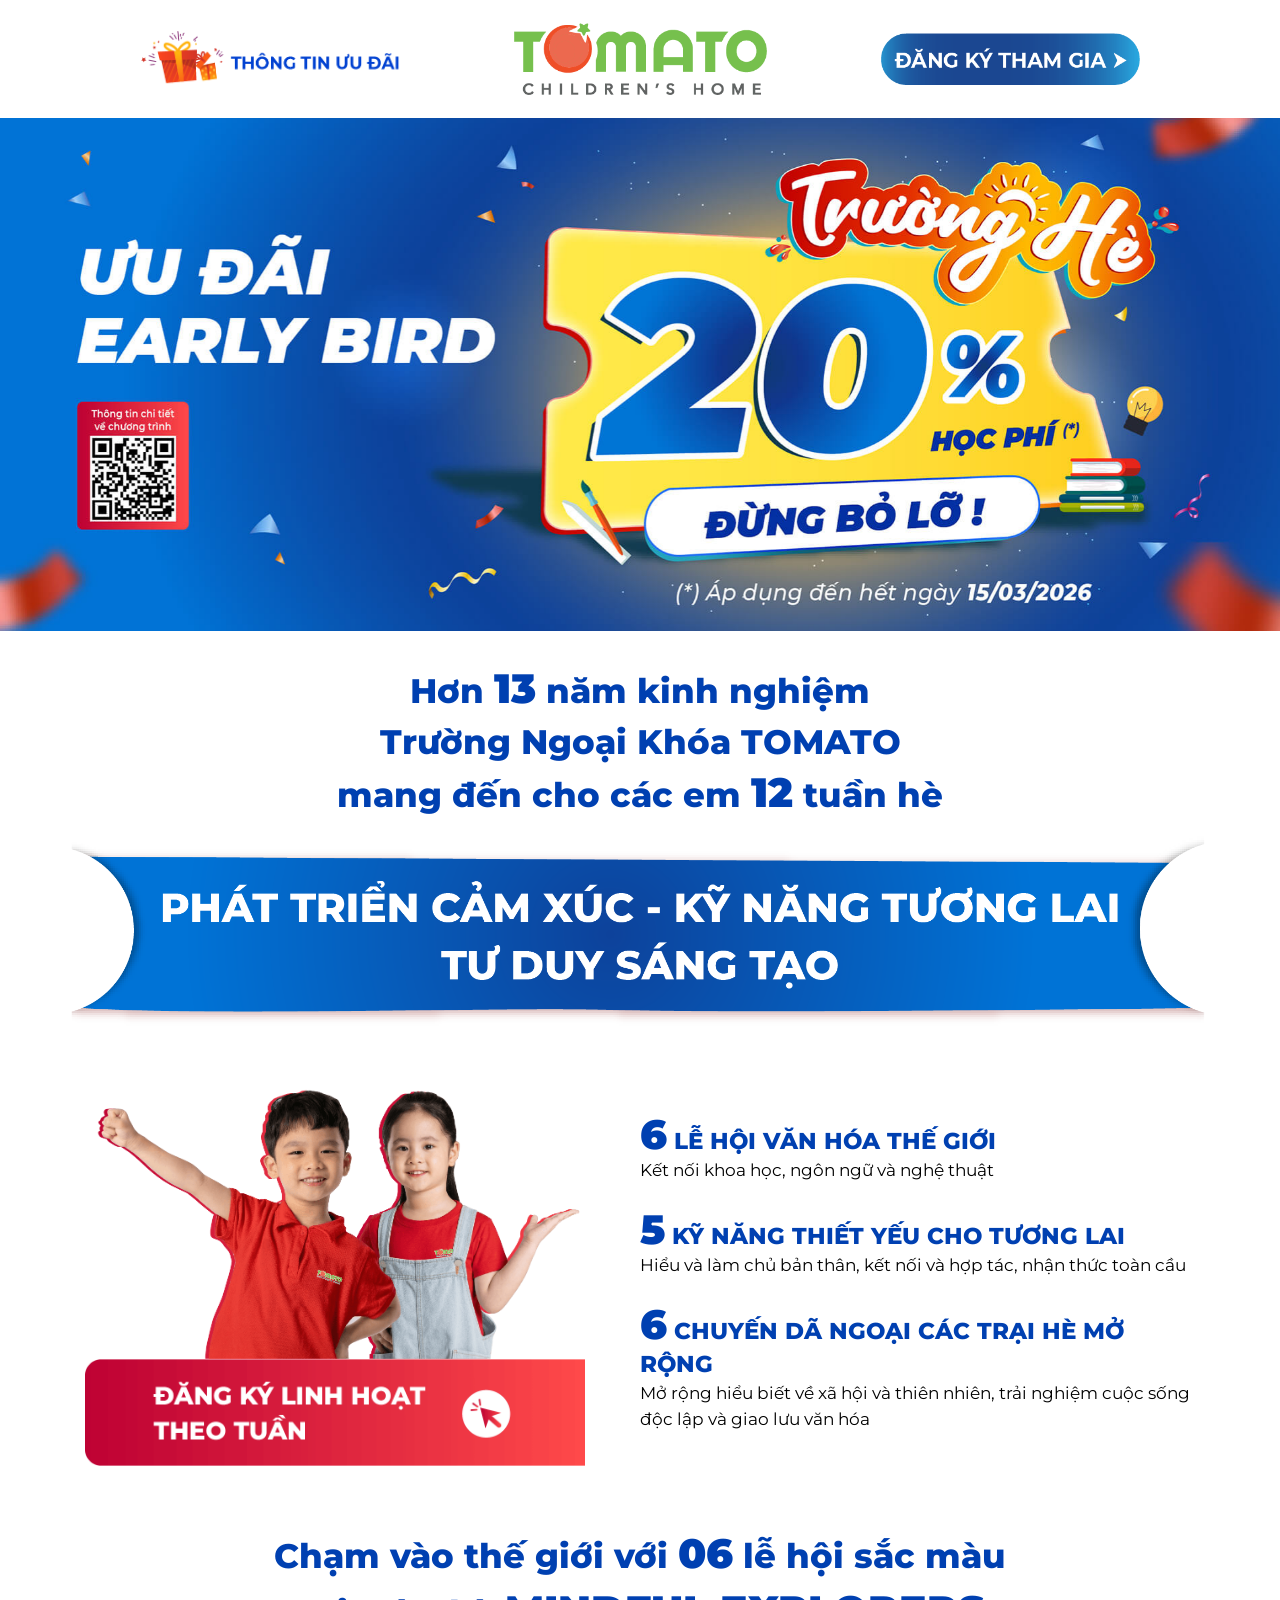
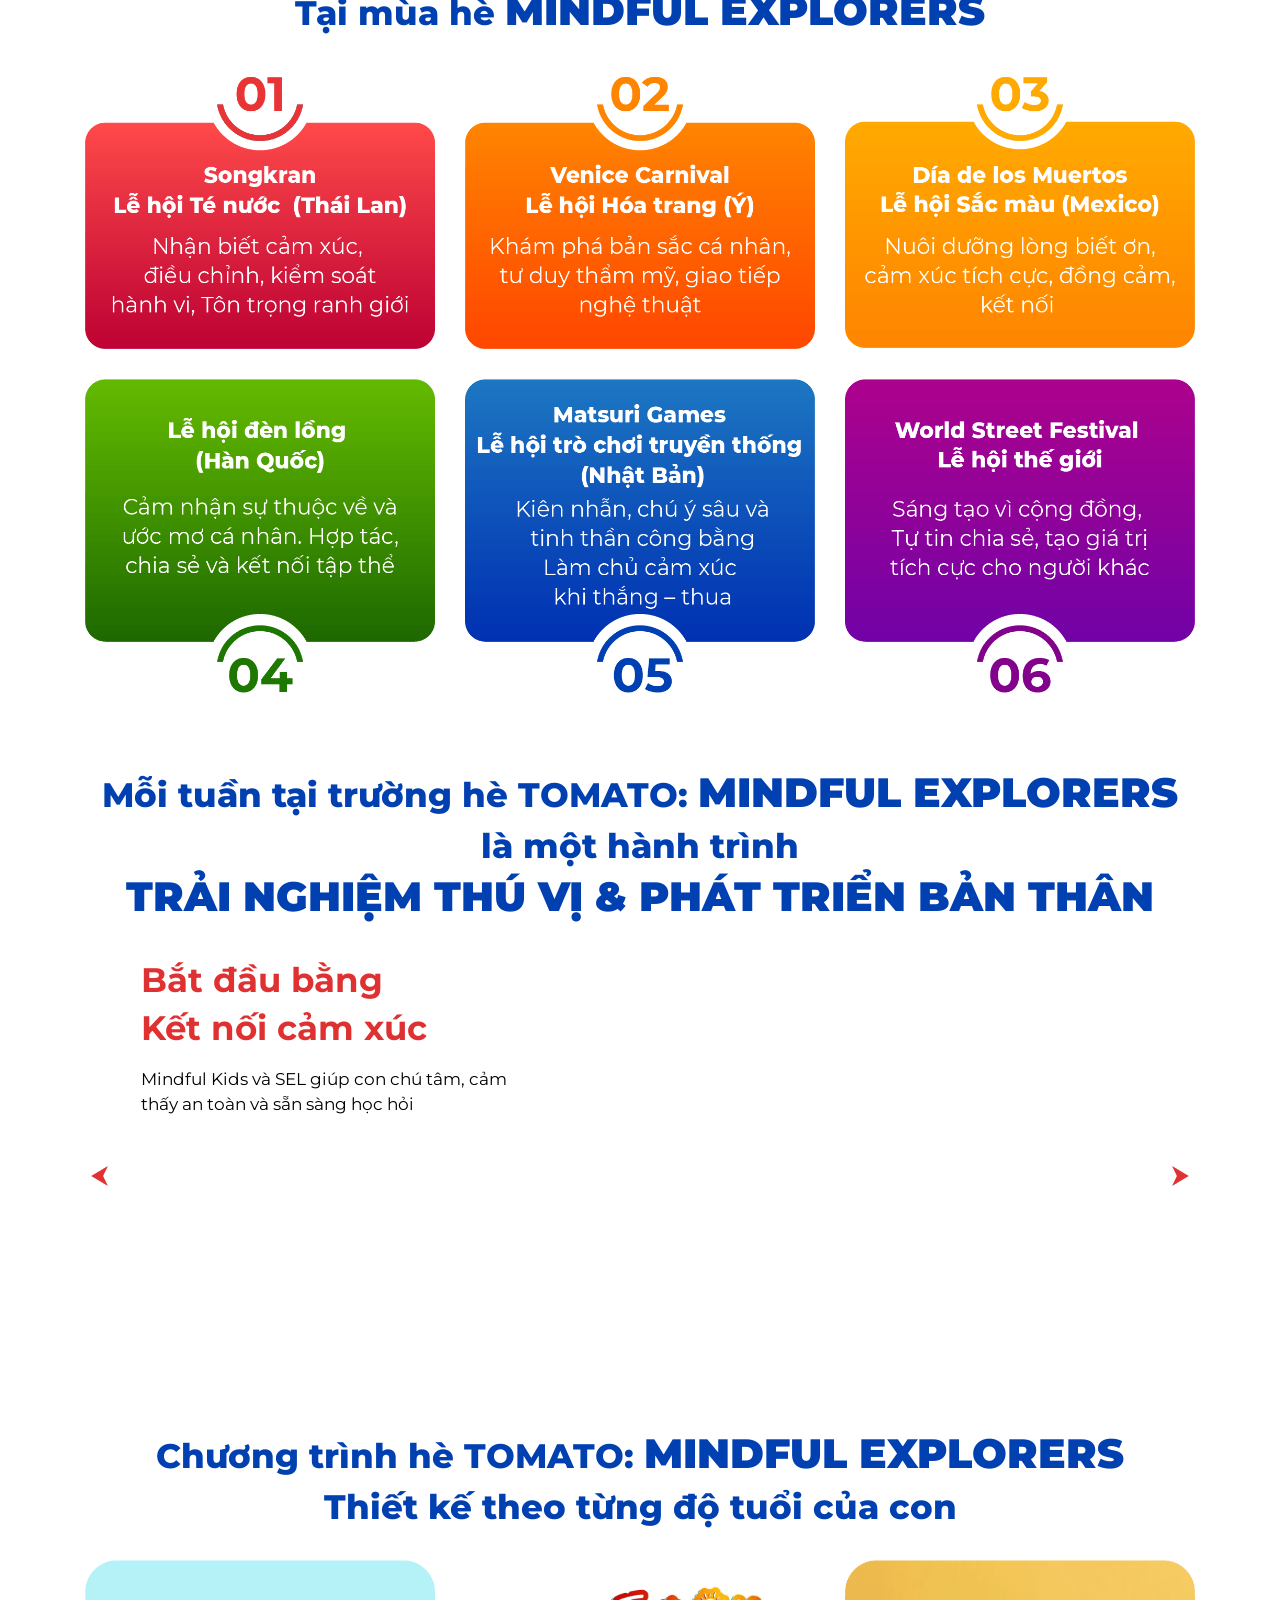
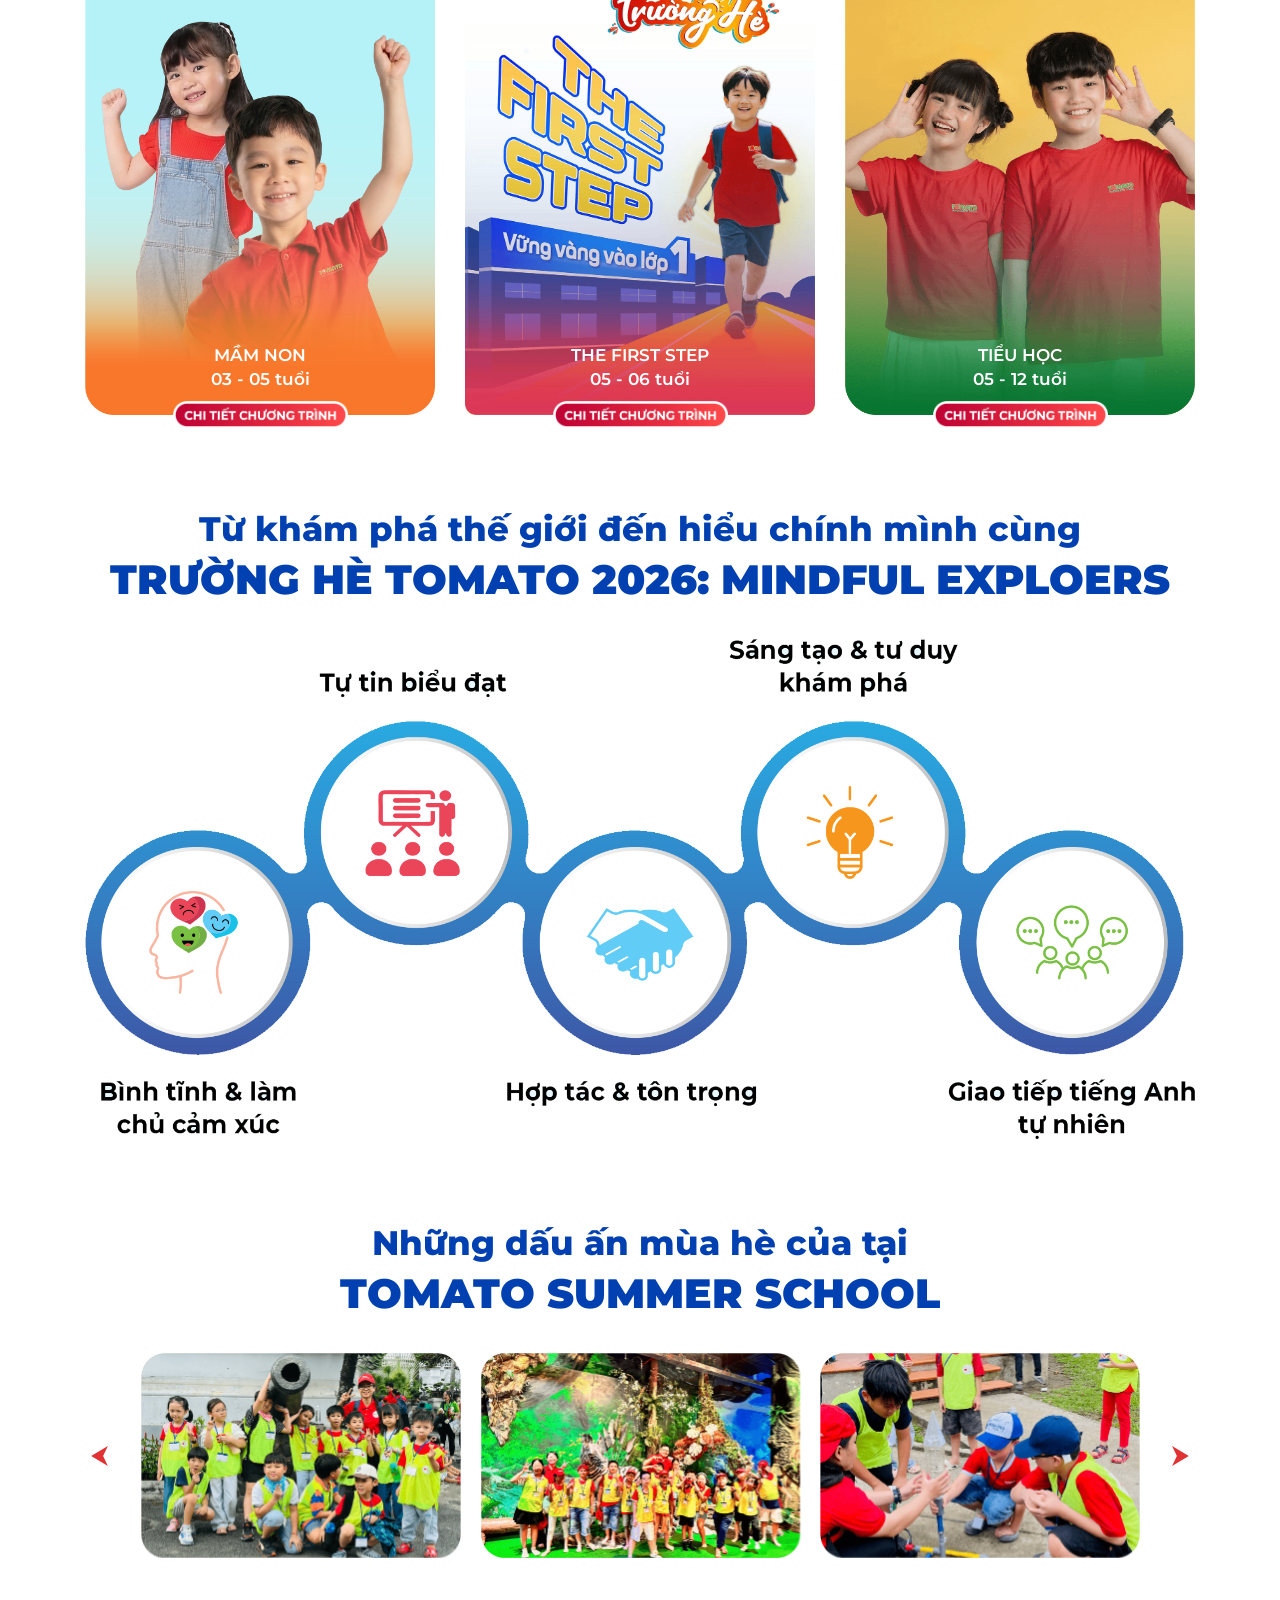
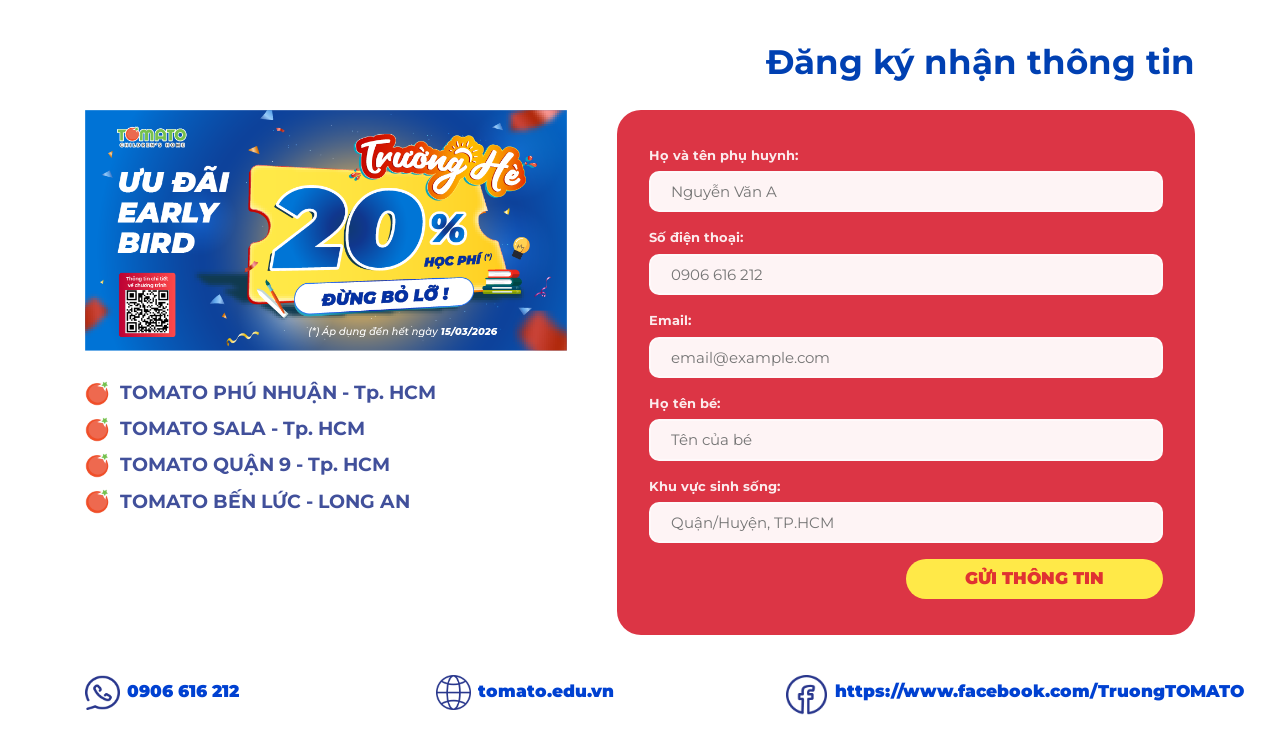
==== index.html @ 76ce12d3 "update page" ====
<!DOCTYPE html>
<html>
<head>
    <meta charset="utf-8">
    <meta name="viewport" content="width=device-width, initial-scale=1">
    <title>Trường hè TOMATO: MINDFUL EXPLORERS</title>
    <!-- Open Graph -->
    <meta property="og:type" content="website">
    <meta property="og:url" content="https://truonghe2026.tomato.edu.vn/">
    <meta property="og:title" content="Trường hè TOMATO: MINDFUL EXPLORERS">
    <meta property="og:description" content="Phát triển cảm xúc - Kỹ năng tương lai - Tư duy sáng tạo">
    <meta property="og:image" content="https://bizzon-vn.github.io/truonghe2026.tomato.edu.vn/images/og-share.jpg">
    <meta property="og:image:width" content="1200">
    <meta property="og:image:height" content="630">
    <meta property="og:site_name" content="TOMATO Education">
    <meta property="og:locale" content="vi_VN">

    <!-- Twitter Card (nếu share Twitter/X) -->
    <meta name="twitter:card" content="summary_large_image">
    <meta name="twitter:title" content="Trường hè TOMATO: MINDFUL EXPLORERS">
    <meta name="twitter:description" content="Phát triển cảm xúc - Kỹ năng tương lai - Tư duy sáng tạo">
    <meta name="twitter:image" content="https://bizzon-vn.github.io/truonghe2026.tomato.edu.vn/images/og-share.jpg">
    <link rel="icon" type="image/x-icon" href="./images/ico-tomato.png">

    <link href="vendor/bootstrap/bootstrap.min.css" rel="stylesheet" type="text/css">
    <link href="vendor/wow/animation.css" rel="stylesheet" type="text/css">
    <link href="vendor/owlcarousel/owl.carousel.min.css" rel="stylesheet" type="text/css">
    <link href="vendor/fancybox/jquery.fancybox.min.css" rel="stylesheet" type="text/css">
    <link href="vendor/semantic/semantic.min.css" rel="stylesheet">
    <link rel="preconnect" href="https://fonts.googleapis.com">
    <link rel="preconnect" href="https://fonts.gstatic.com" crossorigin>
    <link href="https://fonts.googleapis.com/css2?family=Montserrat:ital,wght@0,100..900;1,100..900&display=swap" rel="stylesheet">
    <link href="css/style.css" rel="stylesheet" media="screen">
</head>
<body>
    <header class="page-header">
        <div class="container">
            <div class="main-header">
                <div class="md-col">
                    <a class="scroll-btn md-desktop"><img src="./images/text-1.png" alt=""></a>
                    <a class="scroll-btn-1 md-mobile"><img src="./images/text-1.png" alt=""></a>
                </div>
                <div class="md-col logo">
                    <a href="#"><img src="./images/logo.png" alt=""></a>
                </div>
                <div class="md-col">
                    <a  class="scroll-btn"><img src="./images/text-2.png" alt=""></a>
                </div>
            </div>
        </div>
        <div class="banner wow fadeInUp">
            <div class="owl-carousel owl-theme">
                <div class="item">
                    <img src="./images/banner.jpg" alt="" class="md-desktop">
                    <img src="./images/banner-mb.jpg" alt="" class="md-mobile">
                </div>
                <div class="item">
                    <img src="./images/banner-2.jpg" alt="" class="md-desktop">
                    <img src="./images/banner-2-mb.jpg" alt="" class="md-mobile">
                </div>
            </div>
            
        </div>
    </header>
    <div class="page-main">
        <div class="section-1">
            <div class="md-title wow fadeInUp">
                <div class="container">
                    <h6>Hơn <span>13</span> năm kinh nghiệm <br>Trường Ngoại Khóa TOMATO <br>mang đến cho các em <span>12</span> tuần hè </h6>
                </div>
                <img src="./images/text-3.png" alt="">
            </div>
            <div class="container">
                <div class="md-content clearfix">
                    <div class="md-left wow fadeInRight">
                        <img src="./images/img-1.png" alt="">
                        <a class="scroll-btn"><img src="./images/text-4.png" alt="" class="md-text-4"></a>
                    </div>
                    <div class="md-right wow fadeInLeft">
                        <div class="md-col">
                            <p><span>6</span> LỄ HỘI VĂN HÓA THẾ GIỚI</p>
                            <span>Kết nối khoa học, ngôn ngữ và nghệ thuật</span>
                        </div>
                        <div class="md-col">
                            <p><span>5</span> KỸ NĂNG THIẾT YẾU CHO TƯƠNG LAI</p>
                            <span>Hiểu và làm chủ bản thân, kết nối và hợp tác, nhận thức toàn cầu</span>
                        </div>
                        <div class="md-col">
                            <p><span>6</span> CHUYẾN DÃ NGOẠI CÁC TRẠI HÈ MỞ RỘNG</p>
                            <span>Mở rộng hiểu biết về xã hội và thiên nhiên, trải nghiệm cuộc sống độc lập và giao lưu văn hóa</span>
                        </div>
                    </div>
                </div>
            </div>

        </div>
        <div class="section-2">
            <div class="md-title wow fadeInUp">
                <div class="container">
                    <h6>Chạm vào thế giới với <span>06</span> lễ hội sắc màu <br>Tại mùa hè <span>MINDFUL EXPLORERS</span></h6>
                </div>
            </div>
            <div class="container">
                <div class="md-content">
                    <div class="md-col wow fadeInLeft">
                        <img src="./images/lehoi-1.png" alt="">
                    </div>
                    <div class="md-col wow fadeInLeft">
                        <img src="./images/lehoi-2.png" alt="">
                    </div>
                    <div class="md-col wow fadeInLeft">
                        <img src="./images/lehoi-3.png" alt="">
                    </div>
                    <div class="md-col wow fadeInRight">
                        <img src="./images/lehoi-4.png" alt="" class="md-desktop">
                        <img src="./images/lehoi-4-mb.png" alt="" class="md-mobile">
                    </div>
                    <div class="md-col wow fadeInRight">
                        <img src="./images/lehoi-5.png" alt="" class="md-desktop">
                        <img src="./images/lehoi-5-mb.png" alt="" class="md-mobile">
                    </div>
                    <div class="md-col wow fadeInRight">
                        <img src="./images/lehoi-6.png" alt="" class="md-desktop">
                        <img src="./images/lehoi-6-mb.png" alt="" class="md-mobile">
                    </div>
                </div>
            </div>
        </div>
        <div class="section-3">
            <div class="md-title wow fadeInUp">
                <div class="container">
                    <h6 class="md-desktop">Mỗi tuần tại trường hè TOMATO: <span>MINDFUL EXPLORERS</span><br> là một hành trình<br> <span>TRẢI NGHIỆM THÚ VỊ & PHÁT TRIỂN BẢN THÂN</span></h6>
                    <h6 class="md-mobile">Mỗi tuần tại trường hè TOMATO:<br> <span>MINDFUL EXPLORERS</span><br> là một hành trình<br> <span>TRẢI NGHIỆM THÚ VỊ & <br>PHÁT TRIỂN BẢN THÂN</span></h6>
                </div>
            </div>
            <div class="container">
                <div class="md-content">
                    <div class="owl-carousel owl-theme">
                            <div class="item">
                                <div class="md-left wow fadeInRight">
                                    <p>Bắt đầu bằng<br> Kết nối cảm xúc</p>
                                    <span>Mindful Kids và SEL giúp con chú tâm, cảm thấy an toàn và sẵn sàng học hỏi</span>
                                </div>
                                <div class="md-right wow fadeInLeft">
                                    <img src="./images/sc3-img-1.jpg" alt="">
                                </div>
                            </div>
                            <div class="item">
                                <div class="md-left">
                                    <p class="md-desktop">Khám phá thế giới</p>
                                    <p class="md-mobile">Khám phá<br> thế giới</p>
                                    <span>Global Skills – STEAM – Design Thinking gắn với chủ đề lễ hội</span>
                                </div>
                                <div class="md-right">
                                    <img src="./images/sc3-img-2.jpg" alt="">
                                </div>
                            </div>
                            <div class="item">
                                <div class="md-left">
                                    <p>Chuyển hóa thành biểu đạt cá nhân</p>
                                    <span>Kỹ năng viết sáng tạo - Story Maker, Nhảy hiện đại tự tin thế hiện ý tưởng</span>
                                </div>
                                <div class="md-right">
                                    <img src="./images/sc3-img-3.jpg" alt="">
                                </div>
                            </div>
                            <div class="item">
                                <div class="md-left">
                                    <p>Trải nghiệm thực tế ngoài lớp học</p>
                                    <span>Kids Camp – dã ngoại cảm nhận thế giới xung quanh</span>
                                </div>
                                <div class="md-right">
                                    <img src="./images/sc3-img-4.jpg" alt="">
                                </div>
                            </div>
                            <div class="item">
                                <div class="md-left">
                                    <p class="md-desktop">Nhìn lại & trưởng thành</p>
                                    <p class="md-mobile">Nhìn lại &<br> trưởng thành</p>
                                    <span>Student Led Conference con chia sẻ về điều đã học, sự thay đổi bản thân</span>
                                </div>
                                <div class="md-right">
                                    <img src="./images/sc3-img-5.jpg" alt="">
                                </div>
                            </div>
                        </div>
                </div>
            </div>
        </div>
        <div class="section-4">
            <div class="md-title wow fadeInUp">
                <div class="container">
                    <h6 class="md-desktop">Chương trình hè TOMATO: <span>MINDFUL EXPLORERS</span><br> Thiết kế theo từng độ tuổi của con</h6>
                    <h6 class="md-mobile">Chương trình hè TOMATO:<br> <span>MINDFUL EXPLORERS</span><br> Thiết kế theo từng độ tuổi của con</h6>
                </div>
            </div>
            <div class="container">
                <div class="md-content">
                    <div class="md-col wow fadeInLeft">
                        <img src="./images/kh-1.png" alt="">
                        <p>MẦM NON <br>03 - 05 tuổi</p>
                        <a id="btn-1" class="active"><img src="./images/text-5.png" alt=""></a>
                    </div>
                    <div class="md-col wow fadeInLeft" data-wow-delay ="0.3s">
                        <img src="./images/kh-2.png" alt="">
                        <p>THE FIRST STEP <br>05 - 06 tuổi</p>
                        <a href="first-step.html"><img src="./images/text-5.png" alt=""></a>
                    </div>
                    <div class="md-col wow fadeInLeft" data-wow-delay ="0.6s">
                        <img src="./images/kh-3.png" alt="">
                        <p>TIỂU HỌC <br>05 - 12 tuổi</p>
                        <a id="btn-2"><img src="./images/text-5.png" alt=""></a>
                    </div>
                </div>
                
            </div>
            <div class="image-wrapper">

              <div id="img-1" class="content-box">
                <p class="tkb-1">Thời khóa biểu mẫu</p>
                <a href="./images/tkb-1.png" data-fancybox="gallery">
                  <img src="./images/tkb-1.png" alt="Image 1">
                </a>
              </div>
              <div id="img-2" class="content-box">
                <p class="tkb-3">Thời khóa biểu mẫu</p>
                <a href="./images/tkb-3.png" data-fancybox="gallery-3">
                  <img src="./images/tkb-3.png" alt="Image 2">
                </a>
              </div>
            </div>
        </div>
        <div class="section-5">
            <div class="md-title wow fadeInUp">
                <div class="container">
                    <h6>Từ khám phá thế giới đến hiểu chính mình cùng<br> <span>TRƯỜNG HÈ TOMATO 2026: MINDFUL EXPLOERS</span></h6>
                </div>
            </div>
            <div class="md-content wow fadeInUp">
                <div class="container">
                    <img src="./images/img-2.png" alt="">
                </div>
            </div>
        </div>
        <div class="section-6">
            <div class="md-title wow fadeInUp">
                <div class="container">
                    <h6>Những dấu ấn mùa hè của tại <br><span>TOMATO SUMMER SCHOOL</span></h6>
                </div>
            </div>
            <div class="container">
                <div class="md-content">
                    <div class="owl-carousel owl-theme">
                            <div class="item wow fadeInLeft"><img src="./images/sl-img-1.png" alt=""></div>
                            <div class="item wow fadeInLeft" data-wow-delay="0.3s"><img src="./images/sl-img-2.png" alt=""></div>
                            <div class="item wow fadeInLeft" data-wow-delay="0.6s"><img src="./images/sl-img-3.png" alt=""></div>
                            <div class="item"><img src="./images/sl-img-4.png" alt=""></div>
                            <div class="item"><img src="./images/sl-img-5.png" alt=""></div>
                            <div class="item"><img src="./images/sl-img-6.png" alt=""></div>
                            <div class="item"><img src="./images/sl-img-7.png" alt=""></div>
                            <div class="item"><img src="./images/sl-img-8.png" alt=""></div>
                            <div class="item"><img src="./images/sl-img-9.png" alt=""></div>
                            <div class="item"><img src="./images/sl-img-10.png" alt=""></div>
                            <div class="item"><img src="./images/sl-img-11.png" alt=""></div>
                            <div class="item"><img src="./images/sl-img-12.png" alt=""></div>
                            <div class="item"><img src="./images/sl-img-13.png" alt=""></div>
                            <div class="item"><img src="./images/sl-img-14.png" alt=""></div>
                            <div class="item"><img src="./images/sl-img-15.png" alt=""></div>
                            <div class="item"><img src="./images/sl-img-16.png" alt=""></div>
                            <div class="item"><img src="./images/sl-img-17.png" alt=""></div>
                            <div class="item"><img src="./images/sl-img-18.png" alt=""></div>
                            <div class="item"><img src="./images/sl-img-19.png" alt=""></div>
                        </div>
                </div>
            </div>
        </div>
        <div class="section-7 " id="targetDiv">
            <div class="container">
                <section class="register" id="register">
                    <h6>Đăng ký nhận thông tin</h6>
                  <div class="register-inner">

                    <div class="register-left md-desktop wow fadeInRight">
                      
                      <div class="early-bird-banner">
                        <img src="./images/banner-ft.png" alt="">
                      </div>
                      <div class="locations">
                        <ul class="location-list">
                          <li>TOMATO PHÚ NHUẬN - Tp. HCM</li>
                          <li>TOMATO SALA - Tp. HCM</li>
                          <li>TOMATO QUẬN 9 - Tp. HCM</li>
                          <li>TOMATO BẾN LỨC - LONG AN</li>
                        </ul>
                      </div>
                    </div>
                    <div class="register-right wow fadeInLeft">
                        
                      <form class="register-form clearfix" >
                        
                        <div class="form-group">
                          <label for="parent-name">Họ và tên phụ huynh:</label>
                          <input type="text" id="parent-name" name="parent-name" placeholder="Nguyễn Văn A" required />
                          <!-- <p class="error">Vui lòng nhập họ tên phụ huynh</p> -->
                        </div>
                        <div class="form-group">
                          <label for="phone">Số điện thoại:</label>
                          <input type="tel" id="phone" name="phone" placeholder="0906 616 212" required />
                          <!-- <p class="error">Vui lòng nhập số điện thoại</p> -->
                        </div>
                        <div class="form-group">
                          <label for="email">Email:</label>
                          <input type="email" id="email" name="email" placeholder="email@example.com" />
                          <!-- <p class="error">Vui lòng nhập email</p> -->
                        </div>
                        <div class="form-group">
                          <label for="child-name">Họ tên bé:</label>
                          <input type="text" id="child-name" name="child-name" placeholder="Tên của bé" required />
                          <!-- <p class="error">Vui lòng nhập họ tên bé</p> -->
                        </div>
                        <div class="form-group">
                          <label for="area">Khu vực sinh sống:</label>
                          <input type="text" id="area" name="area" placeholder="Quận/Huyện, TP.HCM" />
                          <!-- <p class="error">Vui lòng nhập khu vực sinh sống</p> -->
                        </div>
                        <input type="button" class="btn-submit" value="GỬI THÔNG TIN" >
                      </form>
                      <div id="modal-sucess-1" class="md-modal-fancybox" >
                          <img src="./images/check.png" alt="">
                          <div class="md-content">
                              <h6>Đăng ký thành công</h6>
                              <p>Cám ơn bạn đã đăng ký thông tin, chúng tôi sẽ liên hệ lại với bạn sớm nhất!</p>
                          </div>
                          <button type="button" data-fancybox-close="" class="fancybox-button fancybox-close-small md-close" title="Close">Đóng lại</button>
                      </div>  
                    </div>
                    <div class="register-left md-mobile wow fadeInRight" id="targetDiv-1">
                      
                      <div class="early-bird-banner">
                        <img src="./images/banner-ft.png" alt="">
                      </div>
                      <div class="locations">
                        <ul class="location-list">
                          <li>TOMATO PHÚ NHUẬN - Tp. HCM</li>
                          <li>TOMATO SALA - Tp. HCM</li>
                          <li>TOMATO QUẬN 9 - Tp. HCM</li>
                          <li>TOMATO BẾN LỨC - LONG AN</li>
                        </ul>
                      </div>
                    </div>
                  </div>
                </section>
            </div>
            <div class="container">
                <div class="footer">
                    <div class="md-col clearfix wow fadeInLeft">
                        <a href="tel:0906616212">
                            <img src="./images/ico-phone.png" alt="">
                            <p>0906 616 212</p>
                        </a>
                    </div> 
                    <div class="md-col clearfix wow fadeInLeft" data-wow-delay="0.3s">
                        <a href="https://tomato.edu.vn/" target="_blank">
                            <img src="./images/ico-web.png" alt="">
                            <p>tomato.edu.vn</p>
                        </a>
                    </div> 
                    <div class="md-col clearfix wow fadeInLeft" data-wow-delay="0.6s">
                        <a href="https://www.facebook.com/TruongTOMATO" target="_blank">
                            <img src="./images/ico-fb.png" alt="">
                            <p>https://www.facebook.com/TruongTOMATO</p>
                        </a>
                    </div>  
                </div>
            </div>
        </div>
    </div>
</body>
<script src="vendor/jquery/jquery-2.1.0.min.js"></script>
<script src="vendor/bootstrap/bootstrap.min.js"></script>
<script src="vendor/owlcarousel/owl.carousel.min.js"></script>
<script src="vendor/wow/wow.min.js" type="text/javascript"></script>
<script src="vendor/fancybox/jquery.fancybox.min.js" type="text/javascript" ></script>
<script src="vendor/semantic/semantic.js" type="text/javascript" ></script>
<script src="vendor/semantic/semantic.min.js" type="text/javascript" ></script>
<script src="scripts/main.js"></script>
</html>
---- vendor/wow/animation.css ----
@charset "UTF-8";

/*!
 * animate.css -https://daneden.github.io/animate.css/
 * Version - 3.7.2
 * Licensed under the MIT license - http://opensource.org/licenses/MIT
 *
 * Copyright (c) 2019 Daniel Eden
 */

@-webkit-keyframes bounce {
  from,
  20%,
  53%,
  80%,
  to {
    -webkit-animation-timing-function: cubic-bezier(0.215, 0.61, 0.355, 1);
    animation-timing-function: cubic-bezier(0.215, 0.61, 0.355, 1);
    -webkit-transform: translate3d(0, 0, 0);
    transform: translate3d(0, 0, 0);
  }

  40%,
  43% {
    -webkit-animation-timing-function: cubic-bezier(0.755, 0.05, 0.855, 0.06);
    animation-timing-function: cubic-bezier(0.755, 0.05, 0.855, 0.06);
    -webkit-transform: translate3d(0, -30px, 0);
    transform: translate3d(0, -30px, 0);
  }

  70% {
    -webkit-animation-timing-function: cubic-bezier(0.755, 0.05, 0.855, 0.06);
    animation-timing-function: cubic-bezier(0.755, 0.05, 0.855, 0.06);
    -webkit-transform: translate3d(0, -15px, 0);
    transform: translate3d(0, -15px, 0);
  }

  90% {
    -webkit-transform: translate3d(0, -4px, 0);
    transform: translate3d(0, -4px, 0);
  }
}

@keyframes bounce {
  from,
  20%,
  53%,
  80%,
  to {
    -webkit-animation-timing-function: cubic-bezier(0.215, 0.61, 0.355, 1);
    animation-timing-function: cubic-bezier(0.215, 0.61, 0.355, 1);
    -webkit-transform: translate3d(0, 0, 0);
    transform: translate3d(0, 0, 0);
  }

  40%,
  43% {
    -webkit-animation-timing-function: cubic-bezier(0.755, 0.05, 0.855, 0.06);
    animation-timing-function: cubic-bezier(0.755, 0.05, 0.855, 0.06);
    -webkit-transform: translate3d(0, -30px, 0);
    transform: translate3d(0, -30px, 0);
  }

  70% {
    -webkit-animation-timing-function: cubic-bezier(0.755, 0.05, 0.855, 0.06);
    animation-timing-function: cubic-bezier(0.755, 0.05, 0.855, 0.06);
    -webkit-transform: translate3d(0, -15px, 0);
    transform: translate3d(0, -15px, 0);
  }

  90% {
    -webkit-transform: translate3d(0, -4px, 0);
    transform: translate3d(0, -4px, 0);
  }
}

.bounce {
  -webkit-animation-name: bounce;
  animation-name: bounce;
  -webkit-transform-origin: center bottom;
  transform-origin: center bottom;
}

@-webkit-keyframes flash {
  from,
  50%,
  to {
    opacity: 1;
  }

  25%,
  75% {
    opacity: 0;
  }
}

@keyframes flash {
  from,
  50%,
  to {
    opacity: 1;
  }

  25%,
  75% {
    opacity: 0;
  }
}

.flash {
  -webkit-animation-name: flash;
  animation-name: flash;
}

/* originally authored by Nick Pettit - https://github.com/nickpettit/glide */

@-webkit-keyframes pulse {
  from {
    -webkit-transform: scale3d(1, 1, 1);
    transform: scale3d(1, 1, 1);
  }

  50% {
    -webkit-transform: scale3d(1.05, 1.05, 1.05);
    transform: scale3d(1.05, 1.05, 1.05);
  }

  to {
    -webkit-transform: scale3d(1, 1, 1);
    transform: scale3d(1, 1, 1);
  }
}

@keyframes pulse {
  from {
    -webkit-transform: scale3d(1, 1, 1);
    transform: scale3d(1, 1, 1);
  }

  50% {
    -webkit-transform: scale3d(1.05, 1.05, 1.05);
    transform: scale3d(1.05, 1.05, 1.05);
  }

  to {
    -webkit-transform: scale3d(1, 1, 1);
    transform: scale3d(1, 1, 1);
  }
}

.pulse {
  -webkit-animation-name: pulse;
  animation-name: pulse;
}

@-webkit-keyframes rubberBand {
  from {
    -webkit-transform: scale3d(1, 1, 1);
    transform: scale3d(1, 1, 1);
  }

  30% {
    -webkit-transform: scale3d(1.25, 0.75, 1);
    transform: scale3d(1.25, 0.75, 1);
  }

  40% {
    -webkit-transform: scale3d(0.75, 1.25, 1);
    transform: scale3d(0.75, 1.25, 1);
  }

  50% {
    -webkit-transform: scale3d(1.15, 0.85, 1);
    transform: scale3d(1.15, 0.85, 1);
  }

  65% {
    -webkit-transform: scale3d(0.95, 1.05, 1);
    transform: scale3d(0.95, 1.05, 1);
  }

  75% {
    -webkit-transform: scale3d(1.05, 0.95, 1);
    transform: scale3d(1.05, 0.95, 1);
  }

  to {
    -webkit-transform: scale3d(1, 1, 1);
    transform: scale3d(1, 1, 1);
  }
}

@keyframes rubberBand {
  from {
    -webkit-transform: scale3d(1, 1, 1);
    transform: scale3d(1, 1, 1);
  }

  30% {
    -webkit-transform: scale3d(1.25, 0.75, 1);
    transform: scale3d(1.25, 0.75, 1);
  }

  40% {
    -webkit-transform: scale3d(0.75, 1.25, 1);
    transform: scale3d(0.75, 1.25, 1);
  }

  50% {
    -webkit-transform: scale3d(1.15, 0.85, 1);
    transform: scale3d(1.15, 0.85, 1);
  }

  65% {
    -webkit-transform: scale3d(0.95, 1.05, 1);
    transform: scale3d(0.95, 1.05, 1);
  }

  75% {
    -webkit-transform: scale3d(1.05, 0.95, 1);
    transform: scale3d(1.05, 0.95, 1);
  }

  to {
    -webkit-transform: scale3d(1, 1, 1);
    transform: scale3d(1, 1, 1);
  }
}

.rubberBand {
  -webkit-animation-name: rubberBand;
  animation-name: rubberBand;
}

@-webkit-keyframes shake {
  from,
  to {
    -webkit-transform: translate3d(0, 0, 0);
    transform: translate3d(0, 0, 0);
  }

  10%,
  30%,
  50%,
  70%,
  90% {
    -webkit-transform: translate3d(-10px, 0, 0);
    transform: translate3d(-10px, 0, 0);
  }

  20%,
  40%,
  60%,
  80% {
    -webkit-transform: translate3d(10px, 0, 0);
    transform: translate3d(10px, 0, 0);
  }
}

@keyframes shake {
  from,
  to {
    -webkit-transform: translate3d(0, 0, 0);
    transform: translate3d(0, 0, 0);
  }

  10%,
  30%,
  50%,
  70%,
  90% {
    -webkit-transform: translate3d(-10px, 0, 0);
    transform: translate3d(-10px, 0, 0);
  }

  20%,
  40%,
  60%,
  80% {
    -webkit-transform: translate3d(10px, 0, 0);
    transform: translate3d(10px, 0, 0);
  }
}

.shake {
  -webkit-animation-name: shake;
  animation-name: shake;
}

@-webkit-keyframes headShake {
  0% {
    -webkit-transform: translateX(0);
    transform: translateX(0);
  }

  6.5% {
    -webkit-transform: translateX(-6px) rotateY(-9deg);
    transform: translateX(-6px) rotateY(-9deg);
  }

  18.5% {
    -webkit-transform: translateX(5px) rotateY(7deg);
    transform: translateX(5px) rotateY(7deg);
  }

  31.5% {
    -webkit-transform: translateX(-3px) rotateY(-5deg);
    transform: translateX(-3px) rotateY(-5deg);
  }

  43.5% {
    -webkit-transform: translateX(2px) rotateY(3deg);
    transform: translateX(2px) rotateY(3deg);
  }

  50% {
    -webkit-transform: translateX(0);
    transform: translateX(0);
  }
}

@keyframes headShake {
  0% {
    -webkit-transform: translateX(0);
    transform: translateX(0);
  }

  6.5% {
    -webkit-transform: translateX(-6px) rotateY(-9deg);
    transform: translateX(-6px) rotateY(-9deg);
  }

  18.5% {
    -webkit-transform: translateX(5px) rotateY(7deg);
    transform: translateX(5px) rotateY(7deg);
  }

  31.5% {
    -webkit-transform: translateX(-3px) rotateY(-5deg);
    transform: translateX(-3px) rotateY(-5deg);
  }

  43.5% {
    -webkit-transform: translateX(2px) rotateY(3deg);
    transform: translateX(2px) rotateY(3deg);
  }

  50% {
    -webkit-transform: translateX(0);
    transform: translateX(0);
  }
}

.headShake {
  -webkit-animation-timing-function: ease-in-out;
  animation-timing-function: ease-in-out;
  -webkit-animation-name: headShake;
  animation-name: headShake;
}

@-webkit-keyframes swing {
  20% {
    -webkit-transform: rotate3d(0, 0, 1, 15deg);
    transform: rotate3d(0, 0, 1, 15deg);
  }

  40% {
    -webkit-transform: rotate3d(0, 0, 1, -10deg);
    transform: rotate3d(0, 0, 1, -10deg);
  }

  60% {
    -webkit-transform: rotate3d(0, 0, 1, 5deg);
    transform: rotate3d(0, 0, 1, 5deg);
  }

  80% {
    -webkit-transform: rotate3d(0, 0, 1, -5deg);
    transform: rotate3d(0, 0, 1, -5deg);
  }

  to {
    -webkit-transform: rotate3d(0, 0, 1, 0deg);
    transform: rotate3d(0, 0, 1, 0deg);
  }
}

@keyframes swing {
  20% {
    -webkit-transform: rotate3d(0, 0, 1, 15deg);
    transform: rotate3d(0, 0, 1, 15deg);
  }

  40% {
    -webkit-transform: rotate3d(0, 0, 1, -10deg);
    transform: rotate3d(0, 0, 1, -10deg);
  }

  60% {
    -webkit-transform: rotate3d(0, 0, 1, 5deg);
    transform: rotate3d(0, 0, 1, 5deg);
  }

  80% {
    -webkit-transform: rotate3d(0, 0, 1, -5deg);
    transform: rotate3d(0, 0, 1, -5deg);
  }

  to {
    -webkit-transform: rotate3d(0, 0, 1, 0deg);
    transform: rotate3d(0, 0, 1, 0deg);
  }
}

.swing {
  -webkit-transform-origin: top center;
  transform-origin: top center;
  -webkit-animation-name: swing;
  animation-name: swing;
}

@-webkit-keyframes tada {
  from {
    -webkit-transform: scale3d(1, 1, 1);
    transform: scale3d(1, 1, 1);
  }

  10%,
  20% {
    -webkit-transform: scale3d(0.9, 0.9, 0.9) rotate3d(0, 0, 1, -3deg);
    transform: scale3d(0.9, 0.9, 0.9) rotate3d(0, 0, 1, -3deg);
  }

  30%,
  50%,
  70%,
  90% {
    -webkit-transform: scale3d(1.1, 1.1, 1.1) rotate3d(0, 0, 1, 3deg);
    transform: scale3d(1.1, 1.1, 1.1) rotate3d(0, 0, 1, 3deg);
  }

  40%,
  60%,
  80% {
    -webkit-transform: scale3d(1.1, 1.1, 1.1) rotate3d(0, 0, 1, -3deg);
    transform: scale3d(1.1, 1.1, 1.1) rotate3d(0, 0, 1, -3deg);
  }

  to {
    -webkit-transform: scale3d(1, 1, 1);
    transform: scale3d(1, 1, 1);
  }
}

@keyframes tada {
  from {
    -webkit-transform: scale3d(1, 1, 1);
    transform: scale3d(1, 1, 1);
  }

  10%,
  20% {
    -webkit-transform: scale3d(0.9, 0.9, 0.9) rotate3d(0, 0, 1, -3deg);
    transform: scale3d(0.9, 0.9, 0.9) rotate3d(0, 0, 1, -3deg);
  }

  30%,
  50%,
  70%,
  90% {
    -webkit-transform: scale3d(1.1, 1.1, 1.1) rotate3d(0, 0, 1, 3deg);
    transform: scale3d(1.1, 1.1, 1.1) rotate3d(0, 0, 1, 3deg);
  }

  40%,
  60%,
  80% {
    -webkit-transform: scale3d(1.1, 1.1, 1.1) rotate3d(0, 0, 1, -3deg);
    transform: scale3d(1.1, 1.1, 1.1) rotate3d(0, 0, 1, -3deg);
  }

  to {
    -webkit-transform: scale3d(1, 1, 1);
    transform: scale3d(1, 1, 1);
  }
}

.tada {
  -webkit-animation-name: tada;
  animation-name: tada;
}

/* originally authored by Nick Pettit - https://github.com/nickpettit/glide */

@-webkit-keyframes wobble {
  from {
    -webkit-transform: translate3d(0, 0, 0);
    transform: translate3d(0, 0, 0);
  }

  15% {
    -webkit-transform: translate3d(-25%, 0, 0) rotate3d(0, 0, 1, -5deg);
    transform: translate3d(-25%, 0, 0) rotate3d(0, 0, 1, -5deg);
  }

  30% {
    -webkit-transform: translate3d(20%, 0, 0) rotate3d(0, 0, 1, 3deg);
    transform: translate3d(20%, 0, 0) rotate3d(0, 0, 1, 3deg);
  }

  45% {
    -webkit-transform: translate3d(-15%, 0, 0) rotate3d(0, 0, 1, -3deg);
    transform: translate3d(-15%, 0, 0) rotate3d(0, 0, 1, -3deg);
  }

  60% {
    -webkit-transform: translate3d(10%, 0, 0) rotate3d(0, 0, 1, 2deg);
    transform: translate3d(10%, 0, 0) rotate3d(0, 0, 1, 2deg);
  }

  75% {
    -webkit-transform: translate3d(-5%, 0, 0) rotate3d(0, 0, 1, -1deg);
    transform: translate3d(-5%, 0, 0) rotate3d(0, 0, 1, -1deg);
  }

  to {
    -webkit-transform: translate3d(0, 0, 0);
    transform: translate3d(0, 0, 0);
  }
}

@keyframes wobble {
  from {
    -webkit-transform: translate3d(0, 0, 0);
    transform: translate3d(0, 0, 0);
  }

  15% {
    -webkit-transform: translate3d(-25%, 0, 0) rotate3d(0, 0, 1, -5deg);
    transform: translate3d(-25%, 0, 0) rotate3d(0, 0, 1, -5deg);
  }

  30% {
    -webkit-transform: translate3d(20%, 0, 0) rotate3d(0, 0, 1, 3deg);
    transform: translate3d(20%, 0, 0) rotate3d(0, 0, 1, 3deg);
  }

  45% {
    -webkit-transform: translate3d(-15%, 0, 0) rotate3d(0, 0, 1, -3deg);
    transform: translate3d(-15%, 0, 0) rotate3d(0, 0, 1, -3deg);
  }

  60% {
    -webkit-transform: translate3d(10%, 0, 0) rotate3d(0, 0, 1, 2deg);
    transform: translate3d(10%, 0, 0) rotate3d(0, 0, 1, 2deg);
  }

  75% {
    -webkit-transform: translate3d(-5%, 0, 0) rotate3d(0, 0, 1, -1deg);
    transform: translate3d(-5%, 0, 0) rotate3d(0, 0, 1, -1deg);
  }

  to {
    -webkit-transform: translate3d(0, 0, 0);
    transform: translate3d(0, 0, 0);
  }
}

.wobble {
  -webkit-animation-name: wobble;
  animation-name: wobble;
}

@-webkit-keyframes jello {
  from,
  11.1%,
  to {
    -webkit-transform: translate3d(0, 0, 0);
    transform: translate3d(0, 0, 0);
  }

  22.2% {
    -webkit-transform: skewX(-12.5deg) skewY(-12.5deg);
    transform: skewX(-12.5deg) skewY(-12.5deg);
  }

  33.3% {
    -webkit-transform: skewX(6.25deg) skewY(6.25deg);
    transform: skewX(6.25deg) skewY(6.25deg);
  }

  44.4% {
    -webkit-transform: skewX(-3.125deg) skewY(-3.125deg);
    transform: skewX(-3.125deg) skewY(-3.125deg);
  }

  55.5% {
    -webkit-transform: skewX(1.5625deg) skewY(1.5625deg);
    transform: skewX(1.5625deg) skewY(1.5625deg);
  }

  66.6% {
    -webkit-transform: skewX(-0.78125deg) skewY(-0.78125deg);
    transform: skewX(-0.78125deg) skewY(-0.78125deg);
  }

  77.7% {
    -webkit-transform: skewX(0.390625deg) skewY(0.390625deg);
    transform: skewX(0.390625deg) skewY(0.390625deg);
  }

  88.8% {
    -webkit-transform: skewX(-0.1953125deg) skewY(-0.1953125deg);
    transform: skewX(-0.1953125deg) skewY(-0.1953125deg);
  }
}

@keyframes jello {
  from,
  11.1%,
  to {
    -webkit-transform: translate3d(0, 0, 0);
    transform: translate3d(0, 0, 0);
  }

  22.2% {
    -webkit-transform: skewX(-12.5deg) skewY(-12.5deg);
    transform: skewX(-12.5deg) skewY(-12.5deg);
  }

  33.3% {
    -webkit-transform: skewX(6.25deg) skewY(6.25deg);
    transform: skewX(6.25deg) skewY(6.25deg);
  }

  44.4% {
    -webkit-transform: skewX(-3.125deg) skewY(-3.125deg);
    transform: skewX(-3.125deg) skewY(-3.125deg);
  }

  55.5% {
    -webkit-transform: skewX(1.5625deg) skewY(1.5625deg);
    transform: skewX(1.5625deg) skewY(1.5625deg);
  }

  66.6% {
    -webkit-transform: skewX(-0.78125deg) skewY(-0.78125deg);
    transform: skewX(-0.78125deg) skewY(-0.78125deg);
  }

  77.7% {
    -webkit-transform: skewX(0.390625deg) skewY(0.390625deg);
    transform: skewX(0.390625deg) skewY(0.390625deg);
  }

  88.8% {
    -webkit-transform: skewX(-0.1953125deg) skewY(-0.1953125deg);
    transform: skewX(-0.1953125deg) skewY(-0.1953125deg);
  }
}

.jello {
  -webkit-animation-name: jello;
  animation-name: jello;
  -webkit-transform-origin: center;
  transform-origin: center;
}

@-webkit-keyframes heartBeat {
  0% {
    -webkit-transform: scale(1);
    transform: scale(1);
  }

  14% {
    -webkit-transform: scale(1.3);
    transform: scale(1.3);
  }

  28% {
    -webkit-transform: scale(1);
    transform: scale(1);
  }

  42% {
    -webkit-transform: scale(1.3);
    transform: scale(1.3);
  }

  70% {
    -webkit-transform: scale(1);
    transform: scale(1);
  }
}

@keyframes heartBeat {
  0% {
    -webkit-transform: scale(1);
    transform: scale(1);
  }

  14% {
    -webkit-transform: scale(1.3);
    transform: scale(1.3);
  }

  28% {
    -webkit-transform: scale(1);
    transform: scale(1);
  }

  42% {
    -webkit-transform: scale(1.3);
    transform: scale(1.3);
  }

  70% {
    -webkit-transform: scale(1);
    transform: scale(1);
  }
}

.heartBeat {
  -webkit-animation-name: heartBeat;
  animation-name: heartBeat;
  -webkit-animation-duration: 1.3s;
  animation-duration: 1.3s;
  -webkit-animation-timing-function: ease-in-out;
  animation-timing-function: ease-in-out;
}

@-webkit-keyframes bounceIn {
  from,
  20%,
  40%,
  60%,
  80%,
  to {
    -webkit-animation-timing-function: cubic-bezier(0.215, 0.61, 0.355, 1);
    animation-timing-function: cubic-bezier(0.215, 0.61, 0.355, 1);
  }

  0% {
    opacity: 0;
    -webkit-transform: scale3d(0.3, 0.3, 0.3);
    transform: scale3d(0.3, 0.3, 0.3);
  }

  20% {
    -webkit-transform: scale3d(1.1, 1.1, 1.1);
    transform: scale3d(1.1, 1.1, 1.1);
  }

  40% {
    -webkit-transform: scale3d(0.9, 0.9, 0.9);
    transform: scale3d(0.9, 0.9, 0.9);
  }

  60% {
    opacity: 1;
    -webkit-transform: scale3d(1.03, 1.03, 1.03);
    transform: scale3d(1.03, 1.03, 1.03);
  }

  80% {
    -webkit-transform: scale3d(0.97, 0.97, 0.97);
    transform: scale3d(0.97, 0.97, 0.97);
  }

  to {
    opacity: 1;
    -webkit-transform: scale3d(1, 1, 1);
    transform: scale3d(1, 1, 1);
  }
}

@keyframes bounceIn {
  from,
  20%,
  40%,
  60%,
  80%,
  to {
    -webkit-animation-timing-function: cubic-bezier(0.215, 0.61, 0.355, 1);
    animation-timing-function: cubic-bezier(0.215, 0.61, 0.355, 1);
  }

  0% {
    opacity: 0;
    -webkit-transform: scale3d(0.3, 0.3, 0.3);
    transform: scale3d(0.3, 0.3, 0.3);
  }

  20% {
    -webkit-transform: scale3d(1.1, 1.1, 1.1);
    transform: scale3d(1.1, 1.1, 1.1);
  }

  40% {
    -webkit-transform: scale3d(0.9, 0.9, 0.9);
    transform: scale3d(0.9, 0.9, 0.9);
  }

  60% {
    opacity: 1;
    -webkit-transform: scale3d(1.03, 1.03, 1.03);
    transform: scale3d(1.03, 1.03, 1.03);
  }

  80% {
    -webkit-transform: scale3d(0.97, 0.97, 0.97);
    transform: scale3d(0.97, 0.97, 0.97);
  }

  to {
    opacity: 1;
    -webkit-transform: scale3d(1, 1, 1);
    transform: scale3d(1, 1, 1);
  }
}

.bounceIn {
  -webkit-animation-duration: 0.75s;
  animation-duration: 0.75s;
  -webkit-animation-name: bounceIn;
  animation-name: bounceIn;
}

@-webkit-keyframes bounceInDown {
  from,
  60%,
  75%,
  90%,
  to {
    -webkit-animation-timing-function: cubic-bezier(0.215, 0.61, 0.355, 1);
    animation-timing-function: cubic-bezier(0.215, 0.61, 0.355, 1);
  }

  0% {
    opacity: 0;
    -webkit-transform: translate3d(0, -3000px, 0);
    transform: translate3d(0, -3000px, 0);
  }

  60% {
    opacity: 1;
    -webkit-transform: translate3d(0, 25px, 0);
    transform: translate3d(0, 25px, 0);
  }

  75% {
    -webkit-transform: translate3d(0, -10px, 0);
    transform: translate3d(0, -10px, 0);
  }

  90% {
    -webkit-transform: translate3d(0, 5px, 0);
    transform: translate3d(0, 5px, 0);
  }

  to {
    -webkit-transform: translate3d(0, 0, 0);
    transform: translate3d(0, 0, 0);
  }
}

@keyframes bounceInDown {
  from,
  60%,
  75%,
  90%,
  to {
    -webkit-animation-timing-function: cubic-bezier(0.215, 0.61, 0.355, 1);
    animation-timing-function: cubic-bezier(0.215, 0.61, 0.355, 1);
  }

  0% {
    opacity: 0;
    -webkit-transform: translate3d(0, -3000px, 0);
    transform: translate3d(0, -3000px, 0);
  }

  60% {
    opacity: 1;
    -webkit-transform: translate3d(0, 25px, 0);
    transform: translate3d(0, 25px, 0);
  }

  75% {
    -webkit-transform: translate3d(0, -10px, 0);
    transform: translate3d(0, -10px, 0);
  }

  90% {
    -webkit-transform: translate3d(0, 5px, 0);
    transform: translate3d(0, 5px, 0);
  }

  to {
    -webkit-transform: translate3d(0, 0, 0);
    transform: translate3d(0, 0, 0);
  }
}

.bounceInDown {
  -webkit-animation-name: bounceInDown;
  animation-name: bounceInDown;
}

@-webkit-keyframes bounceInLeft {
  from,
  60%,
  75%,
  90%,
  to {
    -webkit-animation-timing-function: cubic-bezier(0.215, 0.61, 0.355, 1);
    animation-timing-function: cubic-bezier(0.215, 0.61, 0.355, 1);
  }

  0% {
    opacity: 0;
    -webkit-transform: translate3d(-3000px, 0, 0);
    transform: translate3d(-3000px, 0, 0);
  }

  60% {
    opacity: 1;
    -webkit-transform: translate3d(25px, 0, 0);
    transform: translate3d(25px, 0, 0);
  }

  75% {
    -webkit-transform: translate3d(-10px, 0, 0);
    transform: translate3d(-10px, 0, 0);
  }

  90% {
    -webkit-transform: translate3d(5px, 0, 0);
    transform: translate3d(5px, 0, 0);
  }

  to {
    -webkit-transform: translate3d(0, 0, 0);
    transform: translate3d(0, 0, 0);
  }
}

@keyframes bounceInLeft {
  from,
  60%,
  75%,
  90%,
  to {
    -webkit-animation-timing-function: cubic-bezier(0.215, 0.61, 0.355, 1);
    animation-timing-function: cubic-bezier(0.215, 0.61, 0.355, 1);
  }

  0% {
    opacity: 0;
    -webkit-transform: translate3d(-3000px, 0, 0);
    transform: translate3d(-3000px, 0, 0);
  }

  60% {
    opacity: 1;
    -webkit-transform: translate3d(25px, 0, 0);
    transform: translate3d(25px, 0, 0);
  }

  75% {
    -webkit-transform: translate3d(-10px, 0, 0);
    transform: translate3d(-10px, 0, 0);
  }

  90% {
    -webkit-transform: translate3d(5px, 0, 0);
    transform: translate3d(5px, 0, 0);
  }

  to {
    -webkit-transform: translate3d(0, 0, 0);
    transform: translate3d(0, 0, 0);
  }
}

.bounceInLeft {
  -webkit-animation-name: bounceInLeft;
  animation-name: bounceInLeft;
}

@-webkit-keyframes bounceInRight {
  from,
  60%,
  75%,
  90%,
  to {
    -webkit-animation-timing-function: cubic-bezier(0.215, 0.61, 0.355, 1);
    animation-timing-function: cubic-bezier(0.215, 0.61, 0.355, 1);
  }

  from {
    opacity: 0;
    -webkit-transform: translate3d(3000px, 0, 0);
    transform: translate3d(3000px, 0, 0);
  }

  60% {
    opacity: 1;
    -webkit-transform: translate3d(-25px, 0, 0);
    transform: translate3d(-25px, 0, 0);
  }

  75% {
    -webkit-transform: translate3d(10px, 0, 0);
    transform: translate3d(10px, 0, 0);
  }

  90% {
    -webkit-transform: translate3d(-5px, 0, 0);
    transform: translate3d(-5px, 0, 0);
  }

  to {
    -webkit-transform: translate3d(0, 0, 0);
    transform: translate3d(0, 0, 0);
  }
}

@keyframes bounceInRight {
  from,
  60%,
  75%,
  90%,
  to {
    -webkit-animation-timing-function: cubic-bezier(0.215, 0.61, 0.355, 1);
    animation-timing-function: cubic-bezier(0.215, 0.61, 0.355, 1);
  }

  from {
    opacity: 0;
    -webkit-transform: translate3d(3000px, 0, 0);
    transform: translate3d(3000px, 0, 0);
  }

  60% {
    opacity: 1;
    -webkit-transform: translate3d(-25px, 0, 0);
    transform: translate3d(-25px, 0, 0);
  }

  75% {
    -webkit-transform: translate3d(10px, 0, 0);
    transform: translate3d(10px, 0, 0);
  }

  90% {
    -webkit-transform: translate3d(-5px, 0, 0);
    transform: translate3d(-5px, 0, 0);
  }

  to {
    -webkit-transform: translate3d(0, 0, 0);
    transform: translate3d(0, 0, 0);
  }
}

.bounceInRight {
  -webkit-animation-name: bounceInRight;
  animation-name: bounceInRight;
}

@-webkit-keyframes bounceInUp {
  from,
  60%,
  75%,
  90%,
  to {
    -webkit-animation-timing-function: cubic-bezier(0.215, 0.61, 0.355, 1);
    animation-timing-function: cubic-bezier(0.215, 0.61, 0.355, 1);
  }

  from {
    opacity: 0;
    -webkit-transform: translate3d(0, 3000px, 0);
    transform: translate3d(0, 3000px, 0);
  }

  60% {
    opacity: 1;
    -webkit-transform: translate3d(0, -20px, 0);
    transform: translate3d(0, -20px, 0);
  }

  75% {
    -webkit-transform: translate3d(0, 10px, 0);
    transform: translate3d(0, 10px, 0);
  }

  90% {
    -webkit-transform: translate3d(0, -5px, 0);
    transform: translate3d(0, -5px, 0);
  }

  to {
    -webkit-transform: translate3d(0, 0, 0);
    transform: translate3d(0, 0, 0);
  }
}

@keyframes bounceInUp {
  from,
  60%,
  75%,
  90%,
  to {
    -webkit-animation-timing-function: cubic-bezier(0.215, 0.61, 0.355, 1);
    animation-timing-function: cubic-bezier(0.215, 0.61, 0.355, 1);
  }

  from {
    opacity: 0;
    -webkit-transform: translate3d(0, 3000px, 0);
    transform: translate3d(0, 3000px, 0);
  }

  60% {
    opacity: 1;
    -webkit-transform: translate3d(0, -20px, 0);
    transform: translate3d(0, -20px, 0);
  }

  75% {
    -webkit-transform: translate3d(0, 10px, 0);
    transform: translate3d(0, 10px, 0);
  }

  90% {
    -webkit-transform: translate3d(0, -5px, 0);
    transform: translate3d(0, -5px, 0);
  }

  to {
    -webkit-transform: translate3d(0, 0, 0);
    transform: translate3d(0, 0, 0);
  }
}

.bounceInUp {
  -webkit-animation-name: bounceInUp;
  animation-name: bounceInUp;
}

@-webkit-keyframes bounceOut {
  20% {
    -webkit-transform: scale3d(0.9, 0.9, 0.9);
    transform: scale3d(0.9, 0.9, 0.9);
  }

  50%,
  55% {
    opacity: 1;
    -webkit-transform: scale3d(1.1, 1.1, 1.1);
    transform: scale3d(1.1, 1.1, 1.1);
  }

  to {
    opacity: 0;
    -webkit-transform: scale3d(0.3, 0.3, 0.3);
    transform: scale3d(0.3, 0.3, 0.3);
  }
}

@keyframes bounceOut {
  20% {
    -webkit-transform: scale3d(0.9, 0.9, 0.9);
    transform: scale3d(0.9, 0.9, 0.9);
  }

  50%,
  55% {
    opacity: 1;
    -webkit-transform: scale3d(1.1, 1.1, 1.1);
    transform: scale3d(1.1, 1.1, 1.1);
  }

  to {
    opacity: 0;
    -webkit-transform: scale3d(0.3, 0.3, 0.3);
    transform: scale3d(0.3, 0.3, 0.3);
  }
}

.bounceOut {
  -webkit-animation-duration: 0.75s;
  animation-duration: 0.75s;
  -webkit-animation-name: bounceOut;
  animation-name: bounceOut;
}

@-webkit-keyframes bounceOutDown {
  20% {
    -webkit-transform: translate3d(0, 10px, 0);
    transform: translate3d(0, 10px, 0);
  }

  40%,
  45% {
    opacity: 1;
    -webkit-transform: translate3d(0, -20px, 0);
    transform: translate3d(0, -20px, 0);
  }

  to {
    opacity: 0;
    -webkit-transform: translate3d(0, 2000px, 0);
    transform: translate3d(0, 2000px, 0);
  }
}

@keyframes bounceOutDown {
  20% {
    -webkit-transform: translate3d(0, 10px, 0);
    transform: translate3d(0, 10px, 0);
  }

  40%,
  45% {
    opacity: 1;
    -webkit-transform: translate3d(0, -20px, 0);
    transform: translate3d(0, -20px, 0);
  }

  to {
    opacity: 0;
    -webkit-transform: translate3d(0, 2000px, 0);
    transform: translate3d(0, 2000px, 0);
  }
}

.bounceOutDown {
  -webkit-animation-name: bounceOutDown;
  animation-name: bounceOutDown;
}

@-webkit-keyframes bounceOutLeft {
  20% {
    opacity: 1;
    -webkit-transform: translate3d(20px, 0, 0);
    transform: translate3d(20px, 0, 0);
  }

  to {
    opacity: 0;
    -webkit-transform: translate3d(-2000px, 0, 0);
    transform: translate3d(-2000px, 0, 0);
  }
}

@keyframes bounceOutLeft {
  20% {
    opacity: 1;
    -webkit-transform: translate3d(20px, 0, 0);
    transform: translate3d(20px, 0, 0);
  }

  to {
    opacity: 0;
    -webkit-transform: translate3d(-2000px, 0, 0);
    transform: translate3d(-2000px, 0, 0);
  }
}

.bounceOutLeft {
  -webkit-animation-name: bounceOutLeft;
  animation-name: bounceOutLeft;
}

@-webkit-keyframes bounceOutRight {
  20% {
    opacity: 1;
    -webkit-transform: translate3d(-20px, 0, 0);
    transform: translate3d(-20px, 0, 0);
  }

  to {
    opacity: 0;
    -webkit-transform: translate3d(2000px, 0, 0);
    transform: translate3d(2000px, 0, 0);
  }
}

@keyframes bounceOutRight {
  20% {
    opacity: 1;
    -webkit-transform: translate3d(-20px, 0, 0);
    transform: translate3d(-20px, 0, 0);
  }

  to {
    opacity: 0;
    -webkit-transform: translate3d(2000px, 0, 0);
    transform: translate3d(2000px, 0, 0);
  }
}

.bounceOutRight {
  -webkit-animation-name: bounceOutRight;
  animation-name: bounceOutRight;
}

@-webkit-keyframes bounceOutUp {
  20% {
    -webkit-transform: translate3d(0, -10px, 0);
    transform: translate3d(0, -10px, 0);
  }

  40%,
  45% {
    opacity: 1;
    -webkit-transform: translate3d(0, 20px, 0);
    transform: translate3d(0, 20px, 0);
  }

  to {
    opacity: 0;
    -webkit-transform: translate3d(0, -2000px, 0);
    transform: translate3d(0, -2000px, 0);
  }
}

@keyframes bounceOutUp {
  20% {
    -webkit-transform: translate3d(0, -10px, 0);
    transform: translate3d(0, -10px, 0);
  }

  40%,
  45% {
    opacity: 1;
    -webkit-transform: translate3d(0, 20px, 0);
    transform: translate3d(0, 20px, 0);
  }

  to {
    opacity: 0;
    -webkit-transform: translate3d(0, -2000px, 0);
    transform: translate3d(0, -2000px, 0);
  }
}

.bounceOutUp {
  -webkit-animation-name: bounceOutUp;
  animation-name: bounceOutUp;
}

@-webkit-keyframes fadeIn {
  from {
    opacity: 0;
  }

  to {
    opacity: 1;
  }
}

@keyframes fadeIn {
  from {
    opacity: 0;
  }

  to {
    opacity: 1;
  }
}

.fadeIn {
  -webkit-animation-name: fadeIn;
  animation-name: fadeIn;
}

@-webkit-keyframes fadeInDown {
  from {
    opacity: 0;
    -webkit-transform: translate3d(0, -100%, 0);
    transform: translate3d(0, -100%, 0);
  }

  to {
    opacity: 1;
    -webkit-transform: translate3d(0, 0, 0);
    transform: translate3d(0, 0, 0);
  }
}

@keyframes fadeInDown {
  from {
    opacity: 0;
    -webkit-transform: translate3d(0, -100%, 0);
    transform: translate3d(0, -100%, 0);
  }

  to {
    opacity: 1;
    -webkit-transform: translate3d(0, 0, 0);
    transform: translate3d(0, 0, 0);
  }
}

.fadeInDown {
  -webkit-animation-name: fadeInDown;
  animation-name: fadeInDown;
}

@-webkit-keyframes fadeInDownBig {
  from {
    opacity: 0;
    -webkit-transform: translate3d(0, -2000px, 0);
    transform: translate3d(0, -2000px, 0);
  }

  to {
    opacity: 1;
    -webkit-transform: translate3d(0, 0, 0);
    transform: translate3d(0, 0, 0);
  }
}

@keyframes fadeInDownBig {
  from {
    opacity: 0;
    -webkit-transform: translate3d(0, -2000px, 0);
    transform: translate3d(0, -2000px, 0);
  }

  to {
    opacity: 1;
    -webkit-transform: translate3d(0, 0, 0);
    transform: translate3d(0, 0, 0);
  }
}

.fadeInDownBig {
  -webkit-animation-name: fadeInDownBig;
  animation-name: fadeInDownBig;
}

@-webkit-keyframes fadeInLeft {
  from {
    opacity: 0;
    -webkit-transform: translate3d(-100%, 0, 0);
    transform: translate3d(-100%, 0, 0);
  }

  to {
    opacity: 1;
    -webkit-transform: translate3d(0, 0, 0);
    transform: translate3d(0, 0, 0);
  }
}

@keyframes fadeInLeft {
  from {
    opacity: 0;
    -webkit-transform: translate3d(-100%, 0, 0);
    transform: translate3d(-100%, 0, 0);
  }

  to {
    opacity: 1;
    -webkit-transform: translate3d(0, 0, 0);
    transform: translate3d(0, 0, 0);
  }
}

.fadeInLeft {
  -webkit-animation-name: fadeInLeft;
  animation-name: fadeInLeft;
}

@-webkit-keyframes fadeInLeftBig {
  from {
    opacity: 0;
    -webkit-transform: translate3d(-2000px, 0, 0);
    transform: translate3d(-2000px, 0, 0);
  }

  to {
    opacity: 1;
    -webkit-transform: translate3d(0, 0, 0);
    transform: translate3d(0, 0, 0);
  }
}

@keyframes fadeInLeftBig {
  from {
    opacity: 0;
    -webkit-transform: translate3d(-2000px, 0, 0);
    transform: translate3d(-2000px, 0, 0);
  }

  to {
    opacity: 1;
    -webkit-transform: translate3d(0, 0, 0);
    transform: translate3d(0, 0, 0);
  }
}

.fadeInLeftBig {
  -webkit-animation-name: fadeInLeftBig;
  animation-name: fadeInLeftBig;
}

@-webkit-keyframes fadeInRight {
  from {
    opacity: 0;
    -webkit-transform: translate3d(100%, 0, 0);
    transform: translate3d(100%, 0, 0);
  }

  to {
    opacity: 1;
    -webkit-transform: translate3d(0, 0, 0);
    transform: translate3d(0, 0, 0);
  }
}

@keyframes fadeInRight {
  from {
    opacity: 0;
    -webkit-transform: translate3d(100%, 0, 0);
    transform: translate3d(100%, 0, 0);
  }

  to {
    opacity: 1;
    -webkit-transform: translate3d(0, 0, 0);
    transform: translate3d(0, 0, 0);
  }
}

.fadeInRight {
  -webkit-animation-name: fadeInRight;
  animation-name: fadeInRight;
}

@-webkit-keyframes fadeInRightBig {
  from {
    opacity: 0;
    -webkit-transform: translate3d(2000px, 0, 0);
    transform: translate3d(2000px, 0, 0);
  }

  to {
    opacity: 1;
    -webkit-transform: translate3d(0, 0, 0);
    transform: translate3d(0, 0, 0);
  }
}

@keyframes fadeInRightBig {
  from {
    opacity: 0;
    -webkit-transform: translate3d(2000px, 0, 0);
    transform: translate3d(2000px, 0, 0);
  }

  to {
    opacity: 1;
    -webkit-transform: translate3d(0, 0, 0);
    transform: translate3d(0, 0, 0);
  }
}

.fadeInRightBig {
  -webkit-animation-name: fadeInRightBig;
  animation-name: fadeInRightBig;
}

@-webkit-keyframes fadeInUp {
  from {
    opacity: 0;
    -webkit-transform: translate3d(0, 100%, 0);
    transform: translate3d(0, 100%, 0);
  }

  to {
    opacity: 1;
    -webkit-transform: translate3d(0, 0, 0);
    transform: translate3d(0, 0, 0);
  }
}

@keyframes fadeInUp {
  from {
    opacity: 0;
    -webkit-transform: translate3d(0, 100%, 0);
    transform: translate3d(0, 100%, 0);
  }

  to {
    opacity: 1;
    -webkit-transform: translate3d(0, 0, 0);
    transform: translate3d(0, 0, 0);
  }
}

.fadeInUp {
  -webkit-animation-name: fadeInUp;
  animation-name: fadeInUp;
}

@-webkit-keyframes fadeInUpBig {
  from {
    opacity: 0;
    -webkit-transform: translate3d(0, 2000px, 0);
    transform: translate3d(0, 2000px, 0);
  }

  to {
    opacity: 1;
    -webkit-transform: translate3d(0, 0, 0);
    transform: translate3d(0, 0, 0);
  }
}

@keyframes fadeInUpBig {
  from {
    opacity: 0;
    -webkit-transform: translate3d(0, 2000px, 0);
    transform: translate3d(0, 2000px, 0);
  }

  to {
    opacity: 1;
    -webkit-transform: translate3d(0, 0, 0);
    transform: translate3d(0, 0, 0);
  }
}

.fadeInUpBig {
  -webkit-animation-name: fadeInUpBig;
  animation-name: fadeInUpBig;
}

@-webkit-keyframes fadeOut {
  from {
    opacity: 1;
  }

  to {
    opacity: 0;
  }
}

@keyframes fadeOut {
  from {
    opacity: 1;
  }

  to {
    opacity: 0;
  }
}

.fadeOut {
  -webkit-animation-name: fadeOut;
  animation-name: fadeOut;
}

@-webkit-keyframes fadeOutDown {
  from {
    opacity: 1;
  }

  to {
    opacity: 0;
    -webkit-transform: translate3d(0, 100%, 0);
    transform: translate3d(0, 100%, 0);
  }
}

@keyframes fadeOutDown {
  from {
    opacity: 1;
  }

  to {
    opacity: 0;
    -webkit-transform: translate3d(0, 100%, 0);
    transform: translate3d(0, 100%, 0);
  }
}

.fadeOutDown {
  -webkit-animation-name: fadeOutDown;
  animation-name: fadeOutDown;
}

@-webkit-keyframes fadeOutDownBig {
  from {
    opacity: 1;
  }

  to {
    opacity: 0;
    -webkit-transform: translate3d(0, 2000px, 0);
    transform: translate3d(0, 2000px, 0);
  }
}

@keyframes fadeOutDownBig {
  from {
    opacity: 1;
  }

  to {
    opacity: 0;
    -webkit-transform: translate3d(0, 2000px, 0);
    transform: translate3d(0, 2000px, 0);
  }
}

.fadeOutDownBig {
  -webkit-animation-name: fadeOutDownBig;
  animation-name: fadeOutDownBig;
}

@-webkit-keyframes fadeOutLeft {
  from {
    opacity: 1;
  }

  to {
    opacity: 0;
    -webkit-transform: translate3d(-100%, 0, 0);
    transform: translate3d(-100%, 0, 0);
  }
}

@keyframes fadeOutLeft {
  from {
    opacity: 1;
  }

  to {
    opacity: 0;
    -webkit-transform: translate3d(-100%, 0, 0);
    transform: translate3d(-100%, 0, 0);
  }
}

.fadeOutLeft {
  -webkit-animation-name: fadeOutLeft;
  animation-name: fadeOutLeft;
}

@-webkit-keyframes fadeOutLeftBig {
  from {
    opacity: 1;
  }

  to {
    opacity: 0;
    -webkit-transform: translate3d(-2000px, 0, 0);
    transform: translate3d(-2000px, 0, 0);
  }
}

@keyframes fadeOutLeftBig {
  from {
    opacity: 1;
  }

  to {
    opacity: 0;
    -webkit-transform: translate3d(-2000px, 0, 0);
    transform: translate3d(-2000px, 0, 0);
  }
}

.fadeOutLeftBig {
  -webkit-animation-name: fadeOutLeftBig;
  animation-name: fadeOutLeftBig;
}

@-webkit-keyframes fadeOutRight {
  from {
    opacity: 1;
  }

  to {
    opacity: 0;
    -webkit-transform: translate3d(100%, 0, 0);
    transform: translate3d(100%, 0, 0);
  }
}

@keyframes fadeOutRight {
  from {
    opacity: 1;
  }

  to {
    opacity: 0;
    -webkit-transform: translate3d(100%, 0, 0);
    transform: translate3d(100%, 0, 0);
  }
}

.fadeOutRight {
  -webkit-animation-name: fadeOutRight;
  animation-name: fadeOutRight;
}

@-webkit-keyframes fadeOutRightBig {
  from {
    opacity: 1;
  }

  to {
    opacity: 0;
    -webkit-transform: translate3d(2000px, 0, 0);
    transform: translate3d(2000px, 0, 0);
  }
}

@keyframes fadeOutRightBig {
  from {
    opacity: 1;
  }

  to {
    opacity: 0;
    -webkit-transform: translate3d(2000px, 0, 0);
    transform: translate3d(2000px, 0, 0);
  }
}

.fadeOutRightBig {
  -webkit-animation-name: fadeOutRightBig;
  animation-name: fadeOutRightBig;
}

@-webkit-keyframes fadeOutUp {
  from {
    opacity: 1;
  }

  to {
    opacity: 0;
    -webkit-transform: translate3d(0, -100%, 0);
    transform: translate3d(0, -100%, 0);
  }
}

@keyframes fadeOutUp {
  from {
    opacity: 1;
  }

  to {
    opacity: 0;
    -webkit-transform: translate3d(0, -100%, 0);
    transform: translate3d(0, -100%, 0);
  }
}

.fadeOutUp {
  -webkit-animation-name: fadeOutUp;
  animation-name: fadeOutUp;
}

@-webkit-keyframes fadeOutUpBig {
  from {
    opacity: 1;
  }

  to {
    opacity: 0;
    -webkit-transform: translate3d(0, -2000px, 0);
    transform: translate3d(0, -2000px, 0);
  }
}

@keyframes fadeOutUpBig {
  from {
    opacity: 1;
  }

  to {
    opacity: 0;
    -webkit-transform: translate3d(0, -2000px, 0);
    transform: translate3d(0, -2000px, 0);
  }
}

.fadeOutUpBig {
  -webkit-animation-name: fadeOutUpBig;
  animation-name: fadeOutUpBig;
}

@-webkit-keyframes flip {
  from {
    -webkit-transform: perspective(400px) scale3d(1, 1, 1) translate3d(0, 0, 0)
      rotate3d(0, 1, 0, -360deg);
    transform: perspective(400px) scale3d(1, 1, 1) translate3d(0, 0, 0) rotate3d(0, 1, 0, -360deg);
    -webkit-animation-timing-function: ease-out;
    animation-timing-function: ease-out;
  }

  40% {
    -webkit-transform: perspective(400px) scale3d(1, 1, 1) translate3d(0, 0, 150px)
      rotate3d(0, 1, 0, -190deg);
    transform: perspective(400px) scale3d(1, 1, 1) translate3d(0, 0, 150px)
      rotate3d(0, 1, 0, -190deg);
    -webkit-animation-timing-function: ease-out;
    animation-timing-function: ease-out;
  }

  50% {
    -webkit-transform: perspective(400px) scale3d(1, 1, 1) translate3d(0, 0, 150px)
      rotate3d(0, 1, 0, -170deg);
    transform: perspective(400px) scale3d(1, 1, 1) translate3d(0, 0, 150px)
      rotate3d(0, 1, 0, -170deg);
    -webkit-animation-timing-function: ease-in;
    animation-timing-function: ease-in;
  }

  80% {
    -webkit-transform: perspective(400px) scale3d(0.95, 0.95, 0.95) translate3d(0, 0, 0)
      rotate3d(0, 1, 0, 0deg);
    transform: perspective(400px) scale3d(0.95, 0.95, 0.95) translate3d(0, 0, 0)
      rotate3d(0, 1, 0, 0deg);
    -webkit-animation-timing-function: ease-in;
    animation-timing-function: ease-in;
  }

  to {
    -webkit-transform: perspective(400px) scale3d(1, 1, 1) translate3d(0, 0, 0)
      rotate3d(0, 1, 0, 0deg);
    transform: perspective(400px) scale3d(1, 1, 1) translate3d(0, 0, 0) rotate3d(0, 1, 0, 0deg);
    -webkit-animation-timing-function: ease-in;
    animation-timing-function: ease-in;
  }
}

@keyframes flip {
  from {
    -webkit-transform: perspective(400px) scale3d(1, 1, 1) translate3d(0, 0, 0)
      rotate3d(0, 1, 0, -360deg);
    transform: perspective(400px) scale3d(1, 1, 1) translate3d(0, 0, 0) rotate3d(0, 1, 0, -360deg);
    -webkit-animation-timing-function: ease-out;
    animation-timing-function: ease-out;
  }

  40% {
    -webkit-transform: perspective(400px) scale3d(1, 1, 1) translate3d(0, 0, 150px)
      rotate3d(0, 1, 0, -190deg);
    transform: perspective(400px) scale3d(1, 1, 1) translate3d(0, 0, 150px)
      rotate3d(0, 1, 0, -190deg);
    -webkit-animation-timing-function: ease-out;
    animation-timing-function: ease-out;
  }

  50% {
    -webkit-transform: perspective(400px) scale3d(1, 1, 1) translate3d(0, 0, 150px)
      rotate3d(0, 1, 0, -170deg);
    transform: perspective(400px) scale3d(1, 1, 1) translate3d(0, 0, 150px)
      rotate3d(0, 1, 0, -170deg);
    -webkit-animation-timing-function: ease-in;
    animation-timing-function: ease-in;
  }

  80% {
    -webkit-transform: perspective(400px) scale3d(0.95, 0.95, 0.95) translate3d(0, 0, 0)
      rotate3d(0, 1, 0, 0deg);
    transform: perspective(400px) scale3d(0.95, 0.95, 0.95) translate3d(0, 0, 0)
      rotate3d(0, 1, 0, 0deg);
    -webkit-animation-timing-function: ease-in;
    animation-timing-function: ease-in;
  }

  to {
    -webkit-transform: perspective(400px) scale3d(1, 1, 1) translate3d(0, 0, 0)
      rotate3d(0, 1, 0, 0deg);
    transform: perspective(400px) scale3d(1, 1, 1) translate3d(0, 0, 0) rotate3d(0, 1, 0, 0deg);
    -webkit-animation-timing-function: ease-in;
    animation-timing-function: ease-in;
  }
}

.animated.flip {
  -webkit-backface-visibility: visible;
  backface-visibility: visible;
  -webkit-animation-name: flip;
  animation-name: flip;
}

@-webkit-keyframes flipInX {
  from {
    -webkit-transform: perspective(400px) rotate3d(1, 0, 0, 90deg);
    transform: perspective(400px) rotate3d(1, 0, 0, 90deg);
    -webkit-animation-timing-function: ease-in;
    animation-timing-function: ease-in;
    opacity: 0;
  }

  40% {
    -webkit-transform: perspective(400px) rotate3d(1, 0, 0, -20deg);
    transform: perspective(400px) rotate3d(1, 0, 0, -20deg);
    -webkit-animation-timing-function: ease-in;
    animation-timing-function: ease-in;
  }

  60% {
    -webkit-transform: perspective(400px) rotate3d(1, 0, 0, 10deg);
    transform: perspective(400px) rotate3d(1, 0, 0, 10deg);
    opacity: 1;
  }

  80% {
    -webkit-transform: perspective(400px) rotate3d(1, 0, 0, -5deg);
    transform: perspective(400px) rotate3d(1, 0, 0, -5deg);
  }

  to {
    -webkit-transform: perspective(400px);
    transform: perspective(400px);
  }
}

@keyframes flipInX {
  from {
    -webkit-transform: perspective(400px) rotate3d(1, 0, 0, 90deg);
    transform: perspective(400px) rotate3d(1, 0, 0, 90deg);
    -webkit-animation-timing-function: ease-in;
    animation-timing-function: ease-in;
    opacity: 0;
  }

  40% {
    -webkit-transform: perspective(400px) rotate3d(1, 0, 0, -20deg);
    transform: perspective(400px) rotate3d(1, 0, 0, -20deg);
    -webkit-animation-timing-function: ease-in;
    animation-timing-function: ease-in;
  }

  60% {
    -webkit-transform: perspective(400px) rotate3d(1, 0, 0, 10deg);
    transform: perspective(400px) rotate3d(1, 0, 0, 10deg);
    opacity: 1;
  }

  80% {
    -webkit-transform: perspective(400px) rotate3d(1, 0, 0, -5deg);
    transform: perspective(400px) rotate3d(1, 0, 0, -5deg);
  }

  to {
    -webkit-transform: perspective(400px);
    transform: perspective(400px);
  }
}

.flipInX {
  -webkit-backface-visibility: visible !important;
  backface-visibility: visible !important;
  -webkit-animation-name: flipInX;
  animation-name: flipInX;
}

@-webkit-keyframes flipInY {
  from {
    -webkit-transform: perspective(400px) rotate3d(0, 1, 0, 90deg);
    transform: perspective(400px) rotate3d(0, 1, 0, 90deg);
    -webkit-animation-timing-function: ease-in;
    animation-timing-function: ease-in;
    opacity: 0;
  }

  40% {
    -webkit-transform: perspective(400px) rotate3d(0, 1, 0, -20deg);
    transform: perspective(400px) rotate3d(0, 1, 0, -20deg);
    -webkit-animation-timing-function: ease-in;
    animation-timing-function: ease-in;
  }

  60% {
    -webkit-transform: perspective(400px) rotate3d(0, 1, 0, 10deg);
    transform: perspective(400px) rotate3d(0, 1, 0, 10deg);
    opacity: 1;
  }

  80% {
    -webkit-transform: perspective(400px) rotate3d(0, 1, 0, -5deg);
    transform: perspective(400px) rotate3d(0, 1, 0, -5deg);
  }

  to {
    -webkit-transform: perspective(400px);
    transform: perspective(400px);
  }
}

@keyframes flipInY {
  from {
    -webkit-transform: perspective(400px) rotate3d(0, 1, 0, 90deg);
    transform: perspective(400px) rotate3d(0, 1, 0, 90deg);
    -webkit-animation-timing-function: ease-in;
    animation-timing-function: ease-in;
    opacity: 0;
  }

  40% {
    -webkit-transform: perspective(400px) rotate3d(0, 1, 0, -20deg);
    transform: perspective(400px) rotate3d(0, 1, 0, -20deg);
    -webkit-animation-timing-function: ease-in;
    animation-timing-function: ease-in;
  }

  60% {
    -webkit-transform: perspective(400px) rotate3d(0, 1, 0, 10deg);
    transform: perspective(400px) rotate3d(0, 1, 0, 10deg);
    opacity: 1;
  }

  80% {
    -webkit-transform: perspective(400px) rotate3d(0, 1, 0, -5deg);
    transform: perspective(400px) rotate3d(0, 1, 0, -5deg);
  }

  to {
    -webkit-transform: perspective(400px);
    transform: perspective(400px);
  }
}

.flipInY {
  -webkit-backface-visibility: visible !important;
  backface-visibility: visible !important;
  -webkit-animation-name: flipInY;
  animation-name: flipInY;
}

@-webkit-keyframes flipOutX {
  from {
    -webkit-transform: perspective(400px);
    transform: perspective(400px);
  }

  30% {
    -webkit-transform: perspective(400px) rotate3d(1, 0, 0, -20deg);
    transform: perspective(400px) rotate3d(1, 0, 0, -20deg);
    opacity: 1;
  }

  to {
    -webkit-transform: perspective(400px) rotate3d(1, 0, 0, 90deg);
    transform: perspective(400px) rotate3d(1, 0, 0, 90deg);
    opacity: 0;
  }
}

@keyframes flipOutX {
  from {
    -webkit-transform: perspective(400px);
    transform: perspective(400px);
  }

  30% {
    -webkit-transform: perspective(400px) rotate3d(1, 0, 0, -20deg);
    transform: perspective(400px) rotate3d(1, 0, 0, -20deg);
    opacity: 1;
  }

  to {
    -webkit-transform: perspective(400px) rotate3d(1, 0, 0, 90deg);
    transform: perspective(400px) rotate3d(1, 0, 0, 90deg);
    opacity: 0;
  }
}

.flipOutX {
  -webkit-animation-duration: 0.75s;
  animation-duration: 0.75s;
  -webkit-animation-name: flipOutX;
  animation-name: flipOutX;
  -webkit-backface-visibility: visible !important;
  backface-visibility: visible !important;
}

@-webkit-keyframes flipOutY {
  from {
    -webkit-transform: perspective(400px);
    transform: perspective(400px);
  }

  30% {
    -webkit-transform: perspective(400px) rotate3d(0, 1, 0, -15deg);
    transform: perspective(400px) rotate3d(0, 1, 0, -15deg);
    opacity: 1;
  }

  to {
    -webkit-transform: perspective(400px) rotate3d(0, 1, 0, 90deg);
    transform: perspective(400px) rotate3d(0, 1, 0, 90deg);
    opacity: 0;
  }
}

@keyframes flipOutY {
  from {
    -webkit-transform: perspective(400px);
    transform: perspective(400px);
  }

  30% {
    -webkit-transform: perspective(400px) rotate3d(0, 1, 0, -15deg);
    transform: perspective(400px) rotate3d(0, 1, 0, -15deg);
    opacity: 1;
  }

  to {
    -webkit-transform: perspective(400px) rotate3d(0, 1, 0, 90deg);
    transform: perspective(400px) rotate3d(0, 1, 0, 90deg);
    opacity: 0;
  }
}

.flipOutY {
  -webkit-animation-duration: 0.75s;
  animation-duration: 0.75s;
  -webkit-backface-visibility: visible !important;
  backface-visibility: visible !important;
  -webkit-animation-name: flipOutY;
  animation-name: flipOutY;
}

@-webkit-keyframes lightSpeedIn {
  from {
    -webkit-transform: translate3d(100%, 0, 0) skewX(-30deg);
    transform: translate3d(100%, 0, 0) skewX(-30deg);
    opacity: 0;
  }

  60% {
    -webkit-transform: skewX(20deg);
    transform: skewX(20deg);
    opacity: 1;
  }

  80% {
    -webkit-transform: skewX(-5deg);
    transform: skewX(-5deg);
  }

  to {
    -webkit-transform: translate3d(0, 0, 0);
    transform: translate3d(0, 0, 0);
  }
}

@keyframes lightSpeedIn {
  from {
    -webkit-transform: translate3d(100%, 0, 0) skewX(-30deg);
    transform: translate3d(100%, 0, 0) skewX(-30deg);
    opacity: 0;
  }

  60% {
    -webkit-transform: skewX(20deg);
    transform: skewX(20deg);
    opacity: 1;
  }

  80% {
    -webkit-transform: skewX(-5deg);
    transform: skewX(-5deg);
  }

  to {
    -webkit-transform: translate3d(0, 0, 0);
    transform: translate3d(0, 0, 0);
  }
}

.lightSpeedIn {
  -webkit-animation-name: lightSpeedIn;
  animation-name: lightSpeedIn;
  -webkit-animation-timing-function: ease-out;
  animation-timing-function: ease-out;
}

@-webkit-keyframes lightSpeedOut {
  from {
    opacity: 1;
  }

  to {
    -webkit-transform: translate3d(100%, 0, 0) skewX(30deg);
    transform: translate3d(100%, 0, 0) skewX(30deg);
    opacity: 0;
  }
}

@keyframes lightSpeedOut {
  from {
    opacity: 1;
  }

  to {
    -webkit-transform: translate3d(100%, 0, 0) skewX(30deg);
    transform: translate3d(100%, 0, 0) skewX(30deg);
    opacity: 0;
  }
}

.lightSpeedOut {
  -webkit-animation-name: lightSpeedOut;
  animation-name: lightSpeedOut;
  -webkit-animation-timing-function: ease-in;
  animation-timing-function: ease-in;
}

@-webkit-keyframes rotateIn {
  from {
    -webkit-transform-origin: center;
    transform-origin: center;
    -webkit-transform: rotate3d(0, 0, 1, -200deg);
    transform: rotate3d(0, 0, 1, -200deg);
    opacity: 0;
  }

  to {
    -webkit-transform-origin: center;
    transform-origin: center;
    -webkit-transform: translate3d(0, 0, 0);
    transform: translate3d(0, 0, 0);
    opacity: 1;
  }
}

@keyframes rotateIn {
  from {
    -webkit-transform-origin: center;
    transform-origin: center;
    -webkit-transform: rotate3d(0, 0, 1, -200deg);
    transform: rotate3d(0, 0, 1, -200deg);
    opacity: 0;
  }

  to {
    -webkit-transform-origin: center;
    transform-origin: center;
    -webkit-transform: translate3d(0, 0, 0);
    transform: translate3d(0, 0, 0);
    opacity: 1;
  }
}

.rotateIn {
  -webkit-animation-name: rotateIn;
  animation-name: rotateIn;
}

@-webkit-keyframes rotateInDownLeft {
  from {
    -webkit-transform-origin: left bottom;
    transform-origin: left bottom;
    -webkit-transform: rotate3d(0, 0, 1, -45deg);
    transform: rotate3d(0, 0, 1, -45deg);
    opacity: 0;
  }

  to {
    -webkit-transform-origin: left bottom;
    transform-origin: left bottom;
    -webkit-transform: translate3d(0, 0, 0);
    transform: translate3d(0, 0, 0);
    opacity: 1;
  }
}

@keyframes rotateInDownLeft {
  from {
    -webkit-transform-origin: left bottom;
    transform-origin: left bottom;
    -webkit-transform: rotate3d(0, 0, 1, -45deg);
    transform: rotate3d(0, 0, 1, -45deg);
    opacity: 0;
  }

  to {
    -webkit-transform-origin: left bottom;
    transform-origin: left bottom;
    -webkit-transform: translate3d(0, 0, 0);
    transform: translate3d(0, 0, 0);
    opacity: 1;
  }
}

.rotateInDownLeft {
  -webkit-animation-name: rotateInDownLeft;
  animation-name: rotateInDownLeft;
}

@-webkit-keyframes rotateInDownRight {
  from {
    -webkit-transform-origin: right bottom;
    transform-origin: right bottom;
    -webkit-transform: rotate3d(0, 0, 1, 45deg);
    transform: rotate3d(0, 0, 1, 45deg);
    opacity: 0;
  }

  to {
    -webkit-transform-origin: right bottom;
    transform-origin: right bottom;
    -webkit-transform: translate3d(0, 0, 0);
    transform: translate3d(0, 0, 0);
    opacity: 1;
  }
}

@keyframes rotateInDownRight {
  from {
    -webkit-transform-origin: right bottom;
    transform-origin: right bottom;
    -webkit-transform: rotate3d(0, 0, 1, 45deg);
    transform: rotate3d(0, 0, 1, 45deg);
    opacity: 0;
  }

  to {
    -webkit-transform-origin: right bottom;
    transform-origin: right bottom;
    -webkit-transform: translate3d(0, 0, 0);
    transform: translate3d(0, 0, 0);
    opacity: 1;
  }
}

.rotateInDownRight {
  -webkit-animation-name: rotateInDownRight;
  animation-name: rotateInDownRight;
}

@-webkit-keyframes rotateInUpLeft {
  from {
    -webkit-transform-origin: left bottom;
    transform-origin: left bottom;
    -webkit-transform: rotate3d(0, 0, 1, 45deg);
    transform: rotate3d(0, 0, 1, 45deg);
    opacity: 0;
  }

  to {
    -webkit-transform-origin: left bottom;
    transform-origin: left bottom;
    -webkit-transform: translate3d(0, 0, 0);
    transform: translate3d(0, 0, 0);
    opacity: 1;
  }
}

@keyframes rotateInUpLeft {
  from {
    -webkit-transform-origin: left bottom;
    transform-origin: left bottom;
    -webkit-transform: rotate3d(0, 0, 1, 45deg);
    transform: rotate3d(0, 0, 1, 45deg);
    opacity: 0;
  }

  to {
    -webkit-transform-origin: left bottom;
    transform-origin: left bottom;
    -webkit-transform: translate3d(0, 0, 0);
    transform: translate3d(0, 0, 0);
    opacity: 1;
  }
}

.rotateInUpLeft {
  -webkit-animation-name: rotateInUpLeft;
  animation-name: rotateInUpLeft;
}

@-webkit-keyframes rotateInUpRight {
  from {
    -webkit-transform-origin: right bottom;
    transform-origin: right bottom;
    -webkit-transform: rotate3d(0, 0, 1, -90deg);
    transform: rotate3d(0, 0, 1, -90deg);
    opacity: 0;
  }

  to {
    -webkit-transform-origin: right bottom;
    transform-origin: right bottom;
    -webkit-transform: translate3d(0, 0, 0);
    transform: translate3d(0, 0, 0);
    opacity: 1;
  }
}

@keyframes rotateInUpRight {
  from {
    -webkit-transform-origin: right bottom;
    transform-origin: right bottom;
    -webkit-transform: rotate3d(0, 0, 1, -90deg);
    transform: rotate3d(0, 0, 1, -90deg);
    opacity: 0;
  }

  to {
    -webkit-transform-origin: right bottom;
    transform-origin: right bottom;
    -webkit-transform: translate3d(0, 0, 0);
    transform: translate3d(0, 0, 0);
    opacity: 1;
  }
}

.rotateInUpRight {
  -webkit-animation-name: rotateInUpRight;
  animation-name: rotateInUpRight;
}

@-webkit-keyframes rotateOut {
  from {
    -webkit-transform-origin: center;
    transform-origin: center;
    opacity: 1;
  }

  to {
    -webkit-transform-origin: center;
    transform-origin: center;
    -webkit-transform: rotate3d(0, 0, 1, 200deg);
    transform: rotate3d(0, 0, 1, 200deg);
    opacity: 0;
  }
}

@keyframes rotateOut {
  from {
    -webkit-transform-origin: center;
    transform-origin: center;
    opacity: 1;
  }

  to {
    -webkit-transform-origin: center;
    transform-origin: center;
    -webkit-transform: rotate3d(0, 0, 1, 200deg);
    transform: rotate3d(0, 0, 1, 200deg);
    opacity: 0;
  }
}

.rotateOut {
  -webkit-animation-name: rotateOut;
  animation-name: rotateOut;
}

@-webkit-keyframes rotateOutDownLeft {
  from {
    -webkit-transform-origin: left bottom;
    transform-origin: left bottom;
    opacity: 1;
  }

  to {
    -webkit-transform-origin: left bottom;
    transform-origin: left bottom;
    -webkit-transform: rotate3d(0, 0, 1, 45deg);
    transform: rotate3d(0, 0, 1, 45deg);
    opacity: 0;
  }
}

@keyframes rotateOutDownLeft {
  from {
    -webkit-transform-origin: left bottom;
    transform-origin: left bottom;
    opacity: 1;
  }

  to {
    -webkit-transform-origin: left bottom;
    transform-origin: left bottom;
    -webkit-transform: rotate3d(0, 0, 1, 45deg);
    transform: rotate3d(0, 0, 1, 45deg);
    opacity: 0;
  }
}

.rotateOutDownLeft {
  -webkit-animation-name: rotateOutDownLeft;
  animation-name: rotateOutDownLeft;
}

@-webkit-keyframes rotateOutDownRight {
  from {
    -webkit-transform-origin: right bottom;
    transform-origin: right bottom;
    opacity: 1;
  }

  to {
    -webkit-transform-origin: right bottom;
    transform-origin: right bottom;
    -webkit-transform: rotate3d(0, 0, 1, -45deg);
    transform: rotate3d(0, 0, 1, -45deg);
    opacity: 0;
  }
}

@keyframes rotateOutDownRight {
  from {
    -webkit-transform-origin: right bottom;
    transform-origin: right bottom;
    opacity: 1;
  }

  to {
    -webkit-transform-origin: right bottom;
    transform-origin: right bottom;
    -webkit-transform: rotate3d(0, 0, 1, -45deg);
    transform: rotate3d(0, 0, 1, -45deg);
    opacity: 0;
  }
}

.rotateOutDownRight {
  -webkit-animation-name: rotateOutDownRight;
  animation-name: rotateOutDownRight;
}

@-webkit-keyframes rotateOutUpLeft {
  from {
    -webkit-transform-origin: left bottom;
    transform-origin: left bottom;
    opacity: 1;
  }

  to {
    -webkit-transform-origin: left bottom;
    transform-origin: left bottom;
    -webkit-transform: rotate3d(0, 0, 1, -45deg);
    transform: rotate3d(0, 0, 1, -45deg);
    opacity: 0;
  }
}

@keyframes rotateOutUpLeft {
  from {
    -webkit-transform-origin: left bottom;
    transform-origin: left bottom;
    opacity: 1;
  }

  to {
    -webkit-transform-origin: left bottom;
    transform-origin: left bottom;
    -webkit-transform: rotate3d(0, 0, 1, -45deg);
    transform: rotate3d(0, 0, 1, -45deg);
    opacity: 0;
  }
}

.rotateOutUpLeft {
  -webkit-animation-name: rotateOutUpLeft;
  animation-name: rotateOutUpLeft;
}

@-webkit-keyframes rotateOutUpRight {
  from {
    -webkit-transform-origin: right bottom;
    transform-origin: right bottom;
    opacity: 1;
  }

  to {
    -webkit-transform-origin: right bottom;
    transform-origin: right bottom;
    -webkit-transform: rotate3d(0, 0, 1, 90deg);
    transform: rotate3d(0, 0, 1, 90deg);
    opacity: 0;
  }
}

@keyframes rotateOutUpRight {
  from {
    -webkit-transform-origin: right bottom;
    transform-origin: right bottom;
    opacity: 1;
  }

  to {
    -webkit-transform-origin: right bottom;
    transform-origin: right bottom;
    -webkit-transform: rotate3d(0, 0, 1, 90deg);
    transform: rotate3d(0, 0, 1, 90deg);
    opacity: 0;
  }
}

.rotateOutUpRight {
  -webkit-animation-name: rotateOutUpRight;
  animation-name: rotateOutUpRight;
}

@-webkit-keyframes hinge {
  0% {
    -webkit-transform-origin: top left;
    transform-origin: top left;
    -webkit-animation-timing-function: ease-in-out;
    animation-timing-function: ease-in-out;
  }

  20%,
  60% {
    -webkit-transform: rotate3d(0, 0, 1, 80deg);
    transform: rotate3d(0, 0, 1, 80deg);
    -webkit-transform-origin: top left;
    transform-origin: top left;
    -webkit-animation-timing-function: ease-in-out;
    animation-timing-function: ease-in-out;
  }

  40%,
  80% {
    -webkit-transform: rotate3d(0, 0, 1, 60deg);
    transform: rotate3d(0, 0, 1, 60deg);
    -webkit-transform-origin: top left;
    transform-origin: top left;
    -webkit-animation-timing-function: ease-in-out;
    animation-timing-function: ease-in-out;
    opacity: 1;
  }

  to {
    -webkit-transform: translate3d(0, 700px, 0);
    transform: translate3d(0, 700px, 0);
    opacity: 0;
  }
}

@keyframes hinge {
  0% {
    -webkit-transform-origin: top left;
    transform-origin: top left;
    -webkit-animation-timing-function: ease-in-out;
    animation-timing-function: ease-in-out;
  }

  20%,
  60% {
    -webkit-transform: rotate3d(0, 0, 1, 80deg);
    transform: rotate3d(0, 0, 1, 80deg);
    -webkit-transform-origin: top left;
    transform-origin: top left;
    -webkit-animation-timing-function: ease-in-out;
    animation-timing-function: ease-in-out;
  }

  40%,
  80% {
    -webkit-transform: rotate3d(0, 0, 1, 60deg);
    transform: rotate3d(0, 0, 1, 60deg);
    -webkit-transform-origin: top left;
    transform-origin: top left;
    -webkit-animation-timing-function: ease-in-out;
    animation-timing-function: ease-in-out;
    opacity: 1;
  }

  to {
    -webkit-transform: translate3d(0, 700px, 0);
    transform: translate3d(0, 700px, 0);
    opacity: 0;
  }
}

.hinge {
  -webkit-animation-duration: 2s;
  animation-duration: 2s;
  -webkit-animation-name: hinge;
  animation-name: hinge;
}

@-webkit-keyframes jackInTheBox {
  from {
    opacity: 0;
    -webkit-transform: scale(0.1) rotate(30deg);
    transform: scale(0.1) rotate(30deg);
    -webkit-transform-origin: center bottom;
    transform-origin: center bottom;
  }

  50% {
    -webkit-transform: rotate(-10deg);
    transform: rotate(-10deg);
  }

  70% {
    -webkit-transform: rotate(3deg);
    transform: rotate(3deg);
  }

  to {
    opacity: 1;
    -webkit-transform: scale(1);
    transform: scale(1);
  }
}

@keyframes jackInTheBox {
  from {
    opacity: 0;
    -webkit-transform: scale(0.1) rotate(30deg);
    transform: scale(0.1) rotate(30deg);
    -webkit-transform-origin: center bottom;
    transform-origin: center bottom;
  }

  50% {
    -webkit-transform: rotate(-10deg);
    transform: rotate(-10deg);
  }

  70% {
    -webkit-transform: rotate(3deg);
    transform: rotate(3deg);
  }

  to {
    opacity: 1;
    -webkit-transform: scale(1);
    transform: scale(1);
  }
}

.jackInTheBox {
  -webkit-animation-name: jackInTheBox;
  animation-name: jackInTheBox;
}

/* originally authored by Nick Pettit - https://github.com/nickpettit/glide */

@-webkit-keyframes rollIn {
  from {
    opacity: 0;
    -webkit-transform: translate3d(-100%, 0, 0) rotate3d(0, 0, 1, -120deg);
    transform: translate3d(-100%, 0, 0) rotate3d(0, 0, 1, -120deg);
  }

  to {
    opacity: 1;
    -webkit-transform: translate3d(0, 0, 0);
    transform: translate3d(0, 0, 0);
  }
}

@keyframes rollIn {
  from {
    opacity: 0;
    -webkit-transform: translate3d(-100%, 0, 0) rotate3d(0, 0, 1, -120deg);
    transform: translate3d(-100%, 0, 0) rotate3d(0, 0, 1, -120deg);
  }

  to {
    opacity: 1;
    -webkit-transform: translate3d(0, 0, 0);
    transform: translate3d(0, 0, 0);
  }
}

.rollIn {
  -webkit-animation-name: rollIn;
  animation-name: rollIn;
}

/* originally authored by Nick Pettit - https://github.com/nickpettit/glide */

@-webkit-keyframes rollOut {
  from {
    opacity: 1;
  }

  to {
    opacity: 0;
    -webkit-transform: translate3d(100%, 0, 0) rotate3d(0, 0, 1, 120deg);
    transform: translate3d(100%, 0, 0) rotate3d(0, 0, 1, 120deg);
  }
}

@keyframes rollOut {
  from {
    opacity: 1;
  }

  to {
    opacity: 0;
    -webkit-transform: translate3d(100%, 0, 0) rotate3d(0, 0, 1, 120deg);
    transform: translate3d(100%, 0, 0) rotate3d(0, 0, 1, 120deg);
  }
}

.rollOut {
  -webkit-animation-name: rollOut;
  animation-name: rollOut;
}

@-webkit-keyframes zoomIn {
  from {
    opacity: 0;
    -webkit-transform: scale3d(0.3, 0.3, 0.3);
    transform: scale3d(0.3, 0.3, 0.3);
  }

  50% {
    opacity: 1;
  }
}

@keyframes zoomIn {
  from {
    opacity: 0;
    -webkit-transform: scale3d(0.3, 0.3, 0.3);
    transform: scale3d(0.3, 0.3, 0.3);
  }

  50% {
    opacity: 1;
  }
}

.zoomIn {
  -webkit-animation-name: zoomIn;
  animation-name: zoomIn;
}

@-webkit-keyframes zoomInDown {
  from {
    opacity: 0;
    -webkit-transform: scale3d(0.1, 0.1, 0.1) translate3d(0, -1000px, 0);
    transform: scale3d(0.1, 0.1, 0.1) translate3d(0, -1000px, 0);
    -webkit-animation-timing-function: cubic-bezier(0.55, 0.055, 0.675, 0.19);
    animation-timing-function: cubic-bezier(0.55, 0.055, 0.675, 0.19);
  }

  60% {
    opacity: 1;
    -webkit-transform: scale3d(0.475, 0.475, 0.475) translate3d(0, 60px, 0);
    transform: scale3d(0.475, 0.475, 0.475) translate3d(0, 60px, 0);
    -webkit-animation-timing-function: cubic-bezier(0.175, 0.885, 0.32, 1);
    animation-timing-function: cubic-bezier(0.175, 0.885, 0.32, 1);
  }
}

@keyframes zoomInDown {
  from {
    opacity: 0;
    -webkit-transform: scale3d(0.1, 0.1, 0.1) translate3d(0, -1000px, 0);
    transform: scale3d(0.1, 0.1, 0.1) translate3d(0, -1000px, 0);
    -webkit-animation-timing-function: cubic-bezier(0.55, 0.055, 0.675, 0.19);
    animation-timing-function: cubic-bezier(0.55, 0.055, 0.675, 0.19);
  }

  60% {
    opacity: 1;
    -webkit-transform: scale3d(0.475, 0.475, 0.475) translate3d(0, 60px, 0);
    transform: scale3d(0.475, 0.475, 0.475) translate3d(0, 60px, 0);
    -webkit-animation-timing-function: cubic-bezier(0.175, 0.885, 0.32, 1);
    animation-timing-function: cubic-bezier(0.175, 0.885, 0.32, 1);
  }
}

.zoomInDown {
  -webkit-animation-name: zoomInDown;
  animation-name: zoomInDown;
}

@-webkit-keyframes zoomInLeft {
  from {
    opacity: 0;
    -webkit-transform: scale3d(0.1, 0.1, 0.1) translate3d(-1000px, 0, 0);
    transform: scale3d(0.1, 0.1, 0.1) translate3d(-1000px, 0, 0);
    -webkit-animation-timing-function: cubic-bezier(0.55, 0.055, 0.675, 0.19);
    animation-timing-function: cubic-bezier(0.55, 0.055, 0.675, 0.19);
  }

  60% {
    opacity: 1;
    -webkit-transform: scale3d(0.475, 0.475, 0.475) translate3d(10px, 0, 0);
    transform: scale3d(0.475, 0.475, 0.475) translate3d(10px, 0, 0);
    -webkit-animation-timing-function: cubic-bezier(0.175, 0.885, 0.32, 1);
    animation-timing-function: cubic-bezier(0.175, 0.885, 0.32, 1);
  }
}

@keyframes zoomInLeft {
  from {
    opacity: 0;
    -webkit-transform: scale3d(0.1, 0.1, 0.1) translate3d(-1000px, 0, 0);
    transform: scale3d(0.1, 0.1, 0.1) translate3d(-1000px, 0, 0);
    -webkit-animation-timing-function: cubic-bezier(0.55, 0.055, 0.675, 0.19);
    animation-timing-function: cubic-bezier(0.55, 0.055, 0.675, 0.19);
  }

  60% {
    opacity: 1;
    -webkit-transform: scale3d(0.475, 0.475, 0.475) translate3d(10px, 0, 0);
    transform: scale3d(0.475, 0.475, 0.475) translate3d(10px, 0, 0);
    -webkit-animation-timing-function: cubic-bezier(0.175, 0.885, 0.32, 1);
    animation-timing-function: cubic-bezier(0.175, 0.885, 0.32, 1);
  }
}

.zoomInLeft {
  -webkit-animation-name: zoomInLeft;
  animation-name: zoomInLeft;
}

@-webkit-keyframes zoomInRight {
  from {
    opacity: 0;
    -webkit-transform: scale3d(0.1, 0.1, 0.1) translate3d(1000px, 0, 0);
    transform: scale3d(0.1, 0.1, 0.1) translate3d(1000px, 0, 0);
    -webkit-animation-timing-function: cubic-bezier(0.55, 0.055, 0.675, 0.19);
    animation-timing-function: cubic-bezier(0.55, 0.055, 0.675, 0.19);
  }

  60% {
    opacity: 1;
    -webkit-transform: scale3d(0.475, 0.475, 0.475) translate3d(-10px, 0, 0);
    transform: scale3d(0.475, 0.475, 0.475) translate3d(-10px, 0, 0);
    -webkit-animation-timing-function: cubic-bezier(0.175, 0.885, 0.32, 1);
    animation-timing-function: cubic-bezier(0.175, 0.885, 0.32, 1);
  }
}

@keyframes zoomInRight {
  from {
    opacity: 0;
    -webkit-transform: scale3d(0.1, 0.1, 0.1) translate3d(1000px, 0, 0);
    transform: scale3d(0.1, 0.1, 0.1) translate3d(1000px, 0, 0);
    -webkit-animation-timing-function: cubic-bezier(0.55, 0.055, 0.675, 0.19);
    animation-timing-function: cubic-bezier(0.55, 0.055, 0.675, 0.19);
  }

  60% {
    opacity: 1;
    -webkit-transform: scale3d(0.475, 0.475, 0.475) translate3d(-10px, 0, 0);
    transform: scale3d(0.475, 0.475, 0.475) translate3d(-10px, 0, 0);
    -webkit-animation-timing-function: cubic-bezier(0.175, 0.885, 0.32, 1);
    animation-timing-function: cubic-bezier(0.175, 0.885, 0.32, 1);
  }
}

.zoomInRight {
  -webkit-animation-name: zoomInRight;
  animation-name: zoomInRight;
}

@-webkit-keyframes zoomInUp {
  from {
    opacity: 0;
    -webkit-transform: scale3d(0.1, 0.1, 0.1) translate3d(0, 1000px, 0);
    transform: scale3d(0.1, 0.1, 0.1) translate3d(0, 1000px, 0);
    -webkit-animation-timing-function: cubic-bezier(0.55, 0.055, 0.675, 0.19);
    animation-timing-function: cubic-bezier(0.55, 0.055, 0.675, 0.19);
  }

  60% {
    opacity: 1;
    -webkit-transform: scale3d(0.475, 0.475, 0.475) translate3d(0, -60px, 0);
    transform: scale3d(0.475, 0.475, 0.475) translate3d(0, -60px, 0);
    -webkit-animation-timing-function: cubic-bezier(0.175, 0.885, 0.32, 1);
    animation-timing-function: cubic-bezier(0.175, 0.885, 0.32, 1);
  }
}

@keyframes zoomInUp {
  from {
    opacity: 0;
    -webkit-transform: scale3d(0.1, 0.1, 0.1) translate3d(0, 1000px, 0);
    transform: scale3d(0.1, 0.1, 0.1) translate3d(0, 1000px, 0);
    -webkit-animation-timing-function: cubic-bezier(0.55, 0.055, 0.675, 0.19);
    animation-timing-function: cubic-bezier(0.55, 0.055, 0.675, 0.19);
  }

  60% {
    opacity: 1;
    -webkit-transform: scale3d(0.475, 0.475, 0.475) translate3d(0, -60px, 0);
    transform: scale3d(0.475, 0.475, 0.475) translate3d(0, -60px, 0);
    -webkit-animation-timing-function: cubic-bezier(0.175, 0.885, 0.32, 1);
    animation-timing-function: cubic-bezier(0.175, 0.885, 0.32, 1);
  }
}

.zoomInUp {
  -webkit-animation-name: zoomInUp;
  animation-name: zoomInUp;
}

@-webkit-keyframes zoomOut {
  from {
    opacity: 1;
  }

  50% {
    opacity: 0;
    -webkit-transform: scale3d(0.3, 0.3, 0.3);
    transform: scale3d(0.3, 0.3, 0.3);
  }

  to {
    opacity: 0;
  }
}

@keyframes zoomOut {
  from {
    opacity: 1;
  }

  50% {
    opacity: 0;
    -webkit-transform: scale3d(0.3, 0.3, 0.3);
    transform: scale3d(0.3, 0.3, 0.3);
  }

  to {
    opacity: 0;
  }
}

.zoomOut {
  -webkit-animation-name: zoomOut;
  animation-name: zoomOut;
}

@-webkit-keyframes zoomOutDown {
  40% {
    opacity: 1;
    -webkit-transform: scale3d(0.475, 0.475, 0.475) translate3d(0, -60px, 0);
    transform: scale3d(0.475, 0.475, 0.475) translate3d(0, -60px, 0);
    -webkit-animation-timing-function: cubic-bezier(0.55, 0.055, 0.675, 0.19);
    animation-timing-function: cubic-bezier(0.55, 0.055, 0.675, 0.19);
  }

  to {
    opacity: 0;
    -webkit-transform: scale3d(0.1, 0.1, 0.1) translate3d(0, 2000px, 0);
    transform: scale3d(0.1, 0.1, 0.1) translate3d(0, 2000px, 0);
    -webkit-transform-origin: center bottom;
    transform-origin: center bottom;
    -webkit-animation-timing-function: cubic-bezier(0.175, 0.885, 0.32, 1);
    animation-timing-function: cubic-bezier(0.175, 0.885, 0.32, 1);
  }
}

@keyframes zoomOutDown {
  40% {
    opacity: 1;
    -webkit-transform: scale3d(0.475, 0.475, 0.475) translate3d(0, -60px, 0);
    transform: scale3d(0.475, 0.475, 0.475) translate3d(0, -60px, 0);
    -webkit-animation-timing-function: cubic-bezier(0.55, 0.055, 0.675, 0.19);
    animation-timing-function: cubic-bezier(0.55, 0.055, 0.675, 0.19);
  }

  to {
    opacity: 0;
    -webkit-transform: scale3d(0.1, 0.1, 0.1) translate3d(0, 2000px, 0);
    transform: scale3d(0.1, 0.1, 0.1) translate3d(0, 2000px, 0);
    -webkit-transform-origin: center bottom;
    transform-origin: center bottom;
    -webkit-animation-timing-function: cubic-bezier(0.175, 0.885, 0.32, 1);
    animation-timing-function: cubic-bezier(0.175, 0.885, 0.32, 1);
  }
}

.zoomOutDown {
  -webkit-animation-name: zoomOutDown;
  animation-name: zoomOutDown;
}

@-webkit-keyframes zoomOutLeft {
  40% {
    opacity: 1;
    -webkit-transform: scale3d(0.475, 0.475, 0.475) translate3d(42px, 0, 0);
    transform: scale3d(0.475, 0.475, 0.475) translate3d(42px, 0, 0);
  }

  to {
    opacity: 0;
    -webkit-transform: scale(0.1) translate3d(-2000px, 0, 0);
    transform: scale(0.1) translate3d(-2000px, 0, 0);
    -webkit-transform-origin: left center;
    transform-origin: left center;
  }
}

@keyframes zoomOutLeft {
  40% {
    opacity: 1;
    -webkit-transform: scale3d(0.475, 0.475, 0.475) translate3d(42px, 0, 0);
    transform: scale3d(0.475, 0.475, 0.475) translate3d(42px, 0, 0);
  }

  to {
    opacity: 0;
    -webkit-transform: scale(0.1) translate3d(-2000px, 0, 0);
    transform: scale(0.1) translate3d(-2000px, 0, 0);
    -webkit-transform-origin: left center;
    transform-origin: left center;
  }
}

.zoomOutLeft {
  -webkit-animation-name: zoomOutLeft;
  animation-name: zoomOutLeft;
}

@-webkit-keyframes zoomOutRight {
  40% {
    opacity: 1;
    -webkit-transform: scale3d(0.475, 0.475, 0.475) translate3d(-42px, 0, 0);
    transform: scale3d(0.475, 0.475, 0.475) translate3d(-42px, 0, 0);
  }

  to {
    opacity: 0;
    -webkit-transform: scale(0.1) translate3d(2000px, 0, 0);
    transform: scale(0.1) translate3d(2000px, 0, 0);
    -webkit-transform-origin: right center;
    transform-origin: right center;
  }
}

@keyframes zoomOutRight {
  40% {
    opacity: 1;
    -webkit-transform: scale3d(0.475, 0.475, 0.475) translate3d(-42px, 0, 0);
    transform: scale3d(0.475, 0.475, 0.475) translate3d(-42px, 0, 0);
  }

  to {
    opacity: 0;
    -webkit-transform: scale(0.1) translate3d(2000px, 0, 0);
    transform: scale(0.1) translate3d(2000px, 0, 0);
    -webkit-transform-origin: right center;
    transform-origin: right center;
  }
}

.zoomOutRight {
  -webkit-animation-name: zoomOutRight;
  animation-name: zoomOutRight;
}

@-webkit-keyframes zoomOutUp {
  40% {
    opacity: 1;
    -webkit-transform: scale3d(0.475, 0.475, 0.475) translate3d(0, 60px, 0);
    transform: scale3d(0.475, 0.475, 0.475) translate3d(0, 60px, 0);
    -webkit-animation-timing-function: cubic-bezier(0.55, 0.055, 0.675, 0.19);
    animation-timing-function: cubic-bezier(0.55, 0.055, 0.675, 0.19);
  }

  to {
    opacity: 0;
    -webkit-transform: scale3d(0.1, 0.1, 0.1) translate3d(0, -2000px, 0);
    transform: scale3d(0.1, 0.1, 0.1) translate3d(0, -2000px, 0);
    -webkit-transform-origin: center bottom;
    transform-origin: center bottom;
    -webkit-animation-timing-function: cubic-bezier(0.175, 0.885, 0.32, 1);
    animation-timing-function: cubic-bezier(0.175, 0.885, 0.32, 1);
  }
}

@keyframes zoomOutUp {
  40% {
    opacity: 1;
    -webkit-transform: scale3d(0.475, 0.475, 0.475) translate3d(0, 60px, 0);
    transform: scale3d(0.475, 0.475, 0.475) translate3d(0, 60px, 0);
    -webkit-animation-timing-function: cubic-bezier(0.55, 0.055, 0.675, 0.19);
    animation-timing-function: cubic-bezier(0.55, 0.055, 0.675, 0.19);
  }

  to {
    opacity: 0;
    -webkit-transform: scale3d(0.1, 0.1, 0.1) translate3d(0, -2000px, 0);
    transform: scale3d(0.1, 0.1, 0.1) translate3d(0, -2000px, 0);
    -webkit-transform-origin: center bottom;
    transform-origin: center bottom;
    -webkit-animation-timing-function: cubic-bezier(0.175, 0.885, 0.32, 1);
    animation-timing-function: cubic-bezier(0.175, 0.885, 0.32, 1);
  }
}

.zoomOutUp {
  -webkit-animation-name: zoomOutUp;
  animation-name: zoomOutUp;
}

@-webkit-keyframes slideInDown {
  from {
    -webkit-transform: translate3d(0, -100%, 0);
    transform: translate3d(0, -100%, 0);
    visibility: visible;
  }

  to {
    -webkit-transform: translate3d(0, 0, 0);
    transform: translate3d(0, 0, 0);
  }
}

@keyframes slideInDown {
  from {
    -webkit-transform: translate3d(0, -100%, 0);
    transform: translate3d(0, -100%, 0);
    visibility: visible;
  }

  to {
    -webkit-transform: translate3d(0, 0, 0);
    transform: translate3d(0, 0, 0);
  }
}

.slideInDown {
  -webkit-animation-name: slideInDown;
  animation-name: slideInDown;
}

@-webkit-keyframes slideInLeft {
  from {
    -webkit-transform: translate3d(-100%, 0, 0);
    transform: translate3d(-100%, 0, 0);
    visibility: visible;
  }

  to {
    -webkit-transform: translate3d(0, 0, 0);
    transform: translate3d(0, 0, 0);
  }
}

@keyframes slideInLeft {
  from {
    -webkit-transform: translate3d(-100%, 0, 0);
    transform: translate3d(-100%, 0, 0);
    visibility: visible;
  }

  to {
    -webkit-transform: translate3d(0, 0, 0);
    transform: translate3d(0, 0, 0);
  }
}

.slideInLeft {
  -webkit-animation-name: slideInLeft;
  animation-name: slideInLeft;
}

@-webkit-keyframes slideInRight {
  from {
    -webkit-transform: translate3d(100%, 0, 0);
    transform: translate3d(100%, 0, 0);
    visibility: visible;
  }

  to {
    -webkit-transform: translate3d(0, 0, 0);
    transform: translate3d(0, 0, 0);
  }
}

@keyframes slideInRight {
  from {
    -webkit-transform: translate3d(100%, 0, 0);
    transform: translate3d(100%, 0, 0);
    visibility: visible;
  }

  to {
    -webkit-transform: translate3d(0, 0, 0);
    transform: translate3d(0, 0, 0);
  }
}

.slideInRight {
  -webkit-animation-name: slideInRight;
  animation-name: slideInRight;
}

@-webkit-keyframes slideInUp {
  from {
    -webkit-transform: translate3d(0, 100%, 0);
    transform: translate3d(0, 100%, 0);
    visibility: visible;
  }

  to {
    -webkit-transform: translate3d(0, 0, 0);
    transform: translate3d(0, 0, 0);
  }
}

@keyframes slideInUp {
  from {
    -webkit-transform: translate3d(0, 100%, 0);
    transform: translate3d(0, 100%, 0);
    visibility: visible;
  }

  to {
    -webkit-transform: translate3d(0, 0, 0);
    transform: translate3d(0, 0, 0);
  }
}

.slideInUp {
  -webkit-animation-name: slideInUp;
  animation-name: slideInUp;
}

@-webkit-keyframes slideOutDown {
  from {
    -webkit-transform: translate3d(0, 0, 0);
    transform: translate3d(0, 0, 0);
  }

  to {
    visibility: hidden;
    -webkit-transform: translate3d(0, 100%, 0);
    transform: translate3d(0, 100%, 0);
  }
}

@keyframes slideOutDown {
  from {
    -webkit-transform: translate3d(0, 0, 0);
    transform: translate3d(0, 0, 0);
  }

  to {
    visibility: hidden;
    -webkit-transform: translate3d(0, 100%, 0);
    transform: translate3d(0, 100%, 0);
  }
}

.slideOutDown {
  -webkit-animation-name: slideOutDown;
  animation-name: slideOutDown;
}

@-webkit-keyframes slideOutLeft {
  from {
    -webkit-transform: translate3d(0, 0, 0);
    transform: translate3d(0, 0, 0);
  }

  to {
    visibility: hidden;
    -webkit-transform: translate3d(-100%, 0, 0);
    transform: translate3d(-100%, 0, 0);
  }
}

@keyframes slideOutLeft {
  from {
    -webkit-transform: translate3d(0, 0, 0);
    transform: translate3d(0, 0, 0);
  }

  to {
    visibility: hidden;
    -webkit-transform: translate3d(-100%, 0, 0);
    transform: translate3d(-100%, 0, 0);
  }
}

.slideOutLeft {
  -webkit-animation-name: slideOutLeft;
  animation-name: slideOutLeft;
}

@-webkit-keyframes slideOutRight {
  from {
    -webkit-transform: translate3d(0, 0, 0);
    transform: translate3d(0, 0, 0);
  }

  to {
    visibility: hidden;
    -webkit-transform: translate3d(100%, 0, 0);
    transform: translate3d(100%, 0, 0);
  }
}

@keyframes slideOutRight {
  from {
    -webkit-transform: translate3d(0, 0, 0);
    transform: translate3d(0, 0, 0);
  }

  to {
    visibility: hidden;
    -webkit-transform: translate3d(100%, 0, 0);
    transform: translate3d(100%, 0, 0);
  }
}

.slideOutRight {
  -webkit-animation-name: slideOutRight;
  animation-name: slideOutRight;
}

@-webkit-keyframes slideOutUp {
  from {
    -webkit-transform: translate3d(0, 0, 0);
    transform: translate3d(0, 0, 0);
  }

  to {
    visibility: hidden;
    -webkit-transform: translate3d(0, -100%, 0);
    transform: translate3d(0, -100%, 0);
  }
}

@keyframes slideOutUp {
  from {
    -webkit-transform: translate3d(0, 0, 0);
    transform: translate3d(0, 0, 0);
  }

  to {
    visibility: hidden;
    -webkit-transform: translate3d(0, -100%, 0);
    transform: translate3d(0, -100%, 0);
  }
}

.slideOutUp {
  -webkit-animation-name: slideOutUp;
  animation-name: slideOutUp;
}

.animated {
  -webkit-animation-duration: 1s;
  animation-duration: 1s;
  -webkit-animation-fill-mode: both;
  animation-fill-mode: both;
}

.animated.infinite {
  -webkit-animation-iteration-count: infinite;
  animation-iteration-count: infinite;
}

.animated.delay-1s {
  -webkit-animation-delay: 1s;
  animation-delay: 1s;
}

.animated.delay-2s {
  -webkit-animation-delay: 2s;
  animation-delay: 2s;
}

.animated.delay-3s {
  -webkit-animation-delay: 3s;
  animation-delay: 3s;
}

.animated.delay-4s {
  -webkit-animation-delay: 4s;
  animation-delay: 4s;
}

.animated.delay-5s {
  -webkit-animation-delay: 5s;
  animation-delay: 5s;
}

.animated.fast {
  -webkit-animation-duration: 800ms;
  animation-duration: 800ms;
}

.animated.faster {
  -webkit-animation-duration: 500ms;
  animation-duration: 500ms;
}

.animated.slow {
  -webkit-animation-duration: 2s;
  animation-duration: 2s;
}

.animated.slower {
  -webkit-animation-duration: 3s;
  animation-duration: 3s;
}

@media (print), (prefers-reduced-motion: reduce) {
  .animated {
    -webkit-animation-duration: 1ms !important;
    animation-duration: 1ms !important;
    -webkit-transition-duration: 1ms !important;
    transition-duration: 1ms !important;
    -webkit-animation-iteration-count: 1 !important;
    animation-iteration-count: 1 !important;
  }
}
@keyframes fadeInUp-hl {
  from {
    opacity: 0;
    -webkit-transform: translate3d(0, 100px, 0);
    transform: translate3d(0, 100px, 0);
  }

  to {
    opacity: 1;
    -webkit-transform: translate3d(0, 0, 0);
    transform: translate3d(0, 0, 0);
  }
}
---- css/style.css ----
@charset "UTF-8";
/* layout general
 -----------------------------------------------------*/
/* general setting
 -----------------------------------------------------*/
* {
  outline: transparent;
}


body {
  text-rendering: auto;
  -webkit-font-smoothing: antialiased;
  -moz-osx-font-smoothing: grayscale;
  font-family: "Montserrat", sans-serif;
  font-size: calc(4px + 1vw);
  color: #000;
  line-height: 1.5;
  background: #FFF;
}


a {
  color: #0041d1;
  -webkit-transition-duration: 0.2s;
       -o-transition-duration: 0.2s;
          transition-duration: 0.2s;
}
a:hover {
  text-decoration: none;
  color: #0041d1;
}
a:focus {
  outline: none;
  text-decoration: none;
}

ul {
  margin: 0;
  padding: 0;
}
ul li {
  list-style: none;
}

h1, h2, h3, h4, h5, h6 {
  line-height: 1.4;
  font-family: "Montserrat", sans-serif;
  font-size: calc(8px + 2vw);
  font-weight: 800;
}

p {
  margin-bottom: 15px;
}
p:last-child {
  margin-bottom: 0px;
}
strong{
  font-family: 'UTMAvoBold';
}
input,label{
  font-family: "Montserrat", sans-serif;
}
input[type=submit] {
  border: none;
  -webkit-transition-duration: 0.2s;
       -o-transition-duration: 0.2s;
          transition-duration: 0.2s;
}
@media (min-width: 1600px){
  .container{
    max-width: 1400px !important;
  }
}
@media (min-width: 2000px){
  .container{
    max-width: 1800px !important;
  }
}
.md-desktop{
    display: block;
}
.md-mobile{
    display: none;
}

@media screen and (max-width: 767px){
    .md-desktop{
        display: none;
    }
    .md-mobile{
        display: block;
    }
    body{
        font-size: calc(12px + 1vw);
    }
}
img{
  width: 100%;
}
.page-header .main-header{
   display: grid;
   grid-template-columns: repeat(3, 1fr);
  align-items: center;
  padding: 20px 0px;
}
.page-header .main-header .md-col img{
  width: 70%;  
  display: table;
  margin: 0 auto;
}

.page-main .section-2 .md-content{
   display: grid;
    grid-template-columns: repeat(3, 1fr); 
    gap: 30px;
}
.md-title{
  text-align: center;
  color: #0040b1;
  margin-bottom: 30px;
}
.md-title span{
  font-size: calc(15px + 2vw);
  font-weight: 900;
}
.page-main .section-1{
  margin-top: 30px;
  margin-bottom: 30px;
}
.page-main .section-1 .md-content{
  display: flex;
  align-items: center;
}
.page-main .section-1 .md-content .md-left{
  width: 45%;
}
.page-main .section-1 .md-content .md-left a{
  display: block;
  animation: zoom-in 2s infinite;
}

.page-main .section-1 .md-content .md-right{
  width: 55%;
  padding-left: 5%;
}
.page-main .section-1 .md-content .md-right p{
  color: #0040b1;
  font-weight: 800;
  margin-bottom: 0px;
  font-size: calc(4px + 1.5vw);
}
.page-main .section-1 .md-content .md-right p span{
  font-weight: 900;
  font-size: calc(15px + 2vw);
}
.page-main .section-1 .md-content .md-right .md-col{
  margin-bottom: 30px;
}
.page-main .section-1 .md-content .md-right .md-col:last-child{
  margin-bottom: 0px;
}
.page-main .section-2{
  background: url(../images/bg-page.png) no-repeat;
  background-size: 100% 100%;
  padding: 30px 0px;
  margin-bottom: 30px;
}
.page-main .section-3{
  margin-bottom: 30px;
}
.page-main .section-3 .md-content{
  padding: 0px 5%;
}
.page-main .section-3 .md-content .item{
  display: flex;
  align-items: center;
  gap: 20px;
}
.page-main .section-3 .md-content .md-right{
  width: 60%;
}
.page-main .section-3 .md-content .md-right img{
  border-radius: 20px;
}
.page-main .section-3 .md-content .md-left{
  width: 40%;
}
.page-main .section-3 .md-content .md-left p{
  font-size: calc(8px + 2vw);
  color: #df3131;
  font-weight: 700;
}
.page-main .section-3 .md-content .md-left span{
  display: block;
}
.page-main .section-3 .owl-nav span{
  display: none;
}
.page-main .section-3 .owl-nav .owl-prev{
  background: url(../images/ico-back.png) no-repeat;
  background-size: 100% 100%;
  width: 17px;
  height: 20px;
  position: absolute;
  left: -5%;
  top: 50%;
  transform: translateY(-50%);
}
.page-main .section-3 .owl-nav .owl-next{
  background: url(../images/ico-next.png) no-repeat;
  background-size: 100% 100%;
  width: 17px;
  height: 20px;
  position: absolute;
  right: -5%;
  top: 50%;
  transform: translateY(-50%);
}
.page-main .section-3 .owl-nav button:focus{
  outline: none;
}
.page-main .section-4 .md-content{
  display: grid;
  grid-template-columns: repeat(3, 1fr); 
    gap: 30px;
    margin-top: 30px;
    margin-bottom: 50px;
}
.page-main .section-4 .md-content .md-col{
  position: relative;
}
.page-main .section-4 .md-content .md-col p{
  margin-bottom: 0px;
  position: absolute;
  left: 50%;
  bottom: 5%;
  transform: translateX(-50%);
  text-align: center;
  color: #FFF;
  font-weight: 600;
}
.page-main .section-4 .md-content .md-col a{
  position: absolute;
  left: 25%;
  top: 97%;
  width: 50%;
}
.page-main .section-4 .md-content .md-col a:hover{
  transform: scale(1.1);
  transition-duration: 0.5s;
}
/* Ẩn mặc định tất cả các box nội dung */
.page-main .section-4 .content-box {
  display: none;
  margin-top: 20px;
}

/* Chỉ hiển thị box nào có class .show */
.page-main .section-4 .content-box.show {
  display: block;
  animation: fadeIn 1s; /* Thêm hiệu ứng hiện hình cho đẹp */
}

/* Style cho nút đang được chọn (Active) */
.page-main .section-4 a.active {
  border: none;
}

.page-main .section-4 a {
  cursor: pointer;
}

@keyframes fadeIn {
  from { opacity: 0; }
  to { opacity: 1; }
}
.page-main .section-4 .image-wrapper{
  
}
.page-main .section-4 .content-box{
  background: url(../images/bg-page.png) no-repeat;
  background-size: 100% 100%;
  padding: 30px 0px;
}
.page-main .section-4 .image-wrapper p{
  text-align: center;
  font-weight: 900;
  font-size: calc(8px + 2vw);
  text-transform: uppercase;
  margin-bottom: 0px;
}
.page-main .section-4 .tkb-1{
  color: #f8532b;
}
.page-main .section-4 .tkb-2{
  color: #0b7733;
}
.page-main .section-4 .tkb-3{
  color: #0b7733;
}
.page-main .section-5 .md-content{
  margin-top: 30px;
}
.page-main .section-5{
  padding: 40px 0px;
  background: url(../images/bg-page.png) no-repeat;
    background-size: 100% 100%;
}
.page-first-step .section-5 .md-title h6{
  color: #dc3655;
}
.page-main .section-6{
  padding: 40px 0px;
}
.page-main .section-6 .md-content{
  padding: 0px 5%;
}
.page-main .section-6 .owl-nav span{
  display: none;
}
.page-main .section-6 .owl-nav .owl-prev{
  background: url(../images/ico-back.png) no-repeat;
  background-size: 100% 100%;
  width: 17px;
  height: 20px;
  position: absolute;
  left: -5%;
  top: 50%;
  transform: translateY(-50%);
}
.page-main .section-6 .owl-nav .owl-next{
  background: url(../images/ico-next.png) no-repeat;
  background-size: 100% 100%;
  width: 17px;
  height: 20px;
  position: absolute;
  right: -5%;
  top: 50%;
  transform: translateY(-50%);
}
.page-main .section-6 .owl-nav button:focus{
  outline: none;
}
.page-main .section-7{
  background: url(../images/bg-page.png) no-repeat;
  background-size: 100% 100%;
}
.register {
  
  padding: 40px 0px;
  position: relative;
  overflow: hidden;
}

.register-inner {
  margin: 0 auto;
  display: grid;
  grid-template-columns: 1fr 1.2fr;
  gap: 50px;
  align-items: start;
  position: relative;
  z-index: 2;
}

.register h6 {
  font-weight: 700;
  color: #0040b2;
  margin-bottom: 24px;
  text-align: right;
}

.early-bird-banner {
  margin-bottom: 28px;
  text-align: center;
  position: relative;
  overflow: hidden;
}

.early-bird-tag {
  font-size: 12px;
  font-weight: 800;
  color: var(--yellow);
  letter-spacing: 3px;
  text-transform: uppercase;
  display: block;
  margin-bottom: 6px;
}
.early-bird-percent {
  font-family: var(--font-display);
  font-size: 64px;
  font-weight: 900;
  color: var(--white);
  line-height: 1;
}
.early-bird-percent sup {
  font-size: 28px;
  vertical-align: super;
}
.early-bird-label {
  color: var(--yellow);
  font-weight: 800;
  font-size: 16px;
  display: block;
  margin-top: 4px;
}
.early-bird-deadline {
  color: rgba(255, 255, 255, 0.7);
  font-size: 12px;
  margin-top: 6px;
}

.locations h3 {
  
  color: #41509b;
  font-weight: 800;
  margin-bottom: 12px;
}
.location-list {
  list-style: none;
  display: flex;
  flex-direction: column;
  gap: 8px;
}
.location-list li {
  display: flex;
  align-items: center;
  gap: 10px;
  font-size: calc(6px + 1vw);
  font-weight: 700;
  color: #41509b;
}
.location-list li::before {
  content: '';
  background: url(../images/ico-tomato.png) no-repeat;
  background-size: 100% 100%;
  width: 25px;
  height: 25px;
  display: block;
}

.register-form {
  background: var(--red);
  border-radius: 24px;
  padding: 36px 32px;
}
.register-form h3 {
  font-family: var(--font-display);
  font-size: 28px;
  font-weight: 900;
  color: var(--white);
  margin-bottom: 28px;
  text-align: center;
}

.form-group {
  margin-bottom: 16px;
}
.form-group label {
  display: block;
  color: rgba(255, 255, 255, 0.9);
  font-size: 13px;
  font-weight: 700;
  margin-bottom: 6px;
}
.form-group input,
.form-group select {
  width: 100%;
  background: rgba(255, 255, 255, 0.95);
  border: 2px solid rgba(255, 255, 255, 0.5);
  border-radius: 10px;
  padding: 12px 16px;
  font-family: var(--font-main);
  font-size: 15px;
  color: var(--text-dark);
  outline: none;
  transition: border-color 0.2s, box-shadow 0.2s;
}
.form-group input:focus,
.form-group select:focus {
  
}

.btn-submit {
  width: 50%;
  float: right;
}

.form-group input{
  padding: 10px 20px;
}
.btn-submit{
  background: #ffe948;
  color: #e03232;
  border-radius: 20px;
  border: none;
  font-weight: 900;
  padding: 10px 20px;
}

.btn-submit:hover{
  transform: scale(1.1);
  transition-duration: 0.5s;
}

p.error{
  color: #FFF;
  font-style: italic;
  font-size: calc(2px + 0.8vw);
  margin-top: 3px;
}

.md-modal-fancybox{
    display: none;
    width: 50%;
    height: 50%;
    background: #FFF;
    position: relative;
    border-radius: 20px;
}
.md-modal-fancybox .md-content{
    position: absolute;
    left: 50%;
    top: 50%;
    transform: translate(-50%, -50%);
    margin-bottom: 0px;
    text-align: center;
    width: 75%;
    color: #0040b2;
}
.md-modal-fancybox .md-content h6{
    font-size: calc(5px + 2vw);
    font-weight: 700;
}
.md-modal-fancybox img{
    position: absolute;
    left: 50%;
    top: 5%;
    transform: translateX(-50%);
    width: 12%;
}
.md-modal-fancybox .md-close{
    position: absolute;
    bottom: 5%;
    left: 50%;
    transform: translateX(-50%);
    top: auto;
    width: 50%;
    color: #FFF;
    background: #0040b2;
}
.fancybox-is-open .fancybox-stage{
    overflow: auto;
}
.footer{
  display: grid;
   grid-template-columns: repeat(3, 1fr);
   padding-bottom: 30px;
}
.footer .md-col img{
  width: 10%;
  float: left;
}
.footer .md-col p{
  float: right;
  width: 88%;
  margin-top: 5px;
  font-weight: 900;
}

.page-header .main-header .md-col img{
  animation: zoom-in 2s infinite;
}
@keyframes zoom-in{
  0%{
    transform: scale(1.0);
  }
  10%{
    transform: scale(1.1);
  }
  20%{
    transform: scale(1.0);
  }
  30%{
    transform: scale(1.1);
  }
  40%{
    transform: scale(1.0);
  }
  50%{
    transform: scale(1.1);
  }
  100%{
    transform: scale(1.0);
  }
}
.page-header .main-header .md-col.logo img{
  animation: none;
}
@media screen and (max-width: 767px){
  .md-modal-fancybox{
      width: 100%;
      height: 30%;
  }
  .md-modal-fancybox .md-content h6{
      font-size: calc(10px + 4vw);
  }
  .footer{
    display: block;
  }
  .footer .md-col{
    margin-bottom: 20px;
  }
  .page-main .section-2 .md-content{
        grid-template-columns: repeat(2, 1fr);
  }
  .page-main .section-4 .md-content{
    display: block;
    padding: 0px 10%;
  }
  .page-main .section-4 .md-content .md-col{
    margin-bottom: 30px;
  }
  .page-header .main-header .md-col img{
    width: 90%;
  }
  .footer .md-col p{
    font-size: calc(9px + 1vw);
  }
  .page-main .section-1 .md-content{
    display: block;
  }
  .page-main .section-1 .md-content .md-left{
    width: 100%;
    margin-bottom: 30px;
  }
  .page-main .section-1 .md-content .md-right{
    width: 100%;
  }
  .page-main .section-1 .md-content .md-right p{
    font-size: calc(8px + 2vw);
  }
  .md-title h6{
    font-size: calc(15px + 2vw);
  }
  .page-main .section-4 .image-wrapper p{
    font-size: calc(15px + 2vw);
  }
  .register-inner{
    display: block;
  }
  .register h6{
    font-size: calc(15px + 2vw);
    text-align: center;
  }
  .btn-submit{
    width: 100%;
  }
  .register-right{
    margin-bottom: 30px;
  }
  /*.early-bird-banner{
    float: left;
    width: 55%;
  }
  .locations{
    float: right;
    width: 43%;
  }*/
  .location-list li{
    font-size: calc(10px + 2vw);
  }
  .footer .md-col img{
    width: 6%;
  }
  .footer .md-col p{
    width: 92%;
    margin-top: 2px;
  }
  .page-main .section-3 .md-content .md-left p{
    font-size: calc(7px + 2vw);
    margin-bottom: 5px;
  }
  .page-main .section-3 .md-content .md-left span{
    font-size: calc(8px + 1vw);
  }
  .page-main .section-3 .md-content .item{
    padding: 0px 5%;
    gap: 20px;
  }
  .page-main .section-3 .md-content .md-left{
    width: 50%;
  }
  .page-main .section-3 .md-content .md-right{
    width: 50%;
  }
  .page-main .section-3 .owl-nav .owl-prev{
    left: -2%;
  }
  .page-main .section-3 .owl-nav .owl-next{
    right: -2%;
  }
  .page-main .section-3 .md-title{
    margin-bottom: 30px;
  }
  .page-main .section-6 .owl-nav .owl-next{
    right: -5%;
  }
  .page-main .section-6 .owl-nav .owl-prev{
    left: -5%;
  }
  .page-main .section-6 .item{
    padding: 0px 5%;
  }
}
.scroll-top{
  position: fixed;
  left: 0;
  top: 0;
  width: 100%;
  background: #FFF;
  z-index: 99;
  border-bottom: 1px solid #0041d1;
  padding: 20px 5% !important;
}

.scroll-btn{
  cursor: pointer;
}

.page-first-step .section-1{
  margin-bottom: 0px;
  position: relative;
}
.page-first-step .section-1 img{
  width: 90%;
}
.page-first-step .section-1 .btn-click{
  display: block;
  position: absolute;
  right: 0%;
  bottom: 0%;
  width: 40%;
      animation: zoom-in 2s infinite;
}
.page-first-step .section-1 .btn-click img{
  width: 100%;
}
.page-first-step .section-1 p{
  margin-bottom: 30px;
}
.page-first-step .section-1 p span{
  font-weight: 700;
}
.page-first-step .section-2{
  background: #fff3d0;
}
.page-first-step .section-3 .md-content{
  width: 70%;
  float: left;
  
}
.page-first-step .section-3 .md-content .md-row{
  display: grid;
   grid-template-columns: repeat(2, 1fr);
  align-items: center;
  width: 70%;
  margin-top: 30px;
  gap: 20px;
}
.page-first-step .section-3 .md-content .md-row .md-col p{
  background: #fdbb04;
  color: #000;
  border-radius: 20px;
  text-align: center;
  padding: 10px 0px;
  font-weight: 700;
  font-size: calc(6px + 1vw);
}
.page-first-step .section-3 .md-img{
  width: 30%;
  float: right;
}
.page-first-step .section-4{
  background: #fff3d0;
  padding: 40px 0px;
}
.page-first-step .section-4 .md-title{
  width: 50%;
  display: table;
  margin: 0 auto 30px auto;
}
.page-first-step .section-4 .md-row{
  display: grid;
   grid-template-columns: repeat(2, 1fr);
  align-items: center;
}

.banner .md-desktop{
  display: block !important;
}
.banner .md-mobile{
  display: none !important;
}
.page-first-step .section-7{
  background: #fdbb04;
}
@media screen and (max-width: 767px){
  .banner .md-desktop{
    display: none !important;
  }
  .banner .md-mobile{
    display: block !important;
  }
  .page-first-step .section-3 .md-content{
    float: none;
    width: 100%;
    margin-bottom: 30px;
  }
  .page-first-step .section-3 .md-content .md-row{
    width: 100%;
  }
  .page-first-step .section-3 .md-content .md-row .md-col p{
    font-size: calc(15px + 1vw);
  }
  .page-first-step .section-4 .md-title{
    width: 100%;
  }
  .page-first-step .section-3 .md-img{
    float: none;
    width: 60%;
    display: table;
    margin: 0 auto;
  }
}

.content-box {
    display: none; /* Mặc định ẩn */
}

.content-box.show {
    display: block; /* Hiện khi có class show */
    animation: fadeIn 0.5s; /* Thêm hiệu ứng hiện ra cho đẹp */
}

@keyframes fadeIn {
    from { opacity: 0; }
    to { opacity: 1; }
}
.back-to-home{
  position: fixed;
  bottom: 1%;
  right: 1%;
  font-weight: 700;
  background: #0040b1;
  color: #FFF;
  padding: 10px 20px;
  border-radius: 20px;
  z-index: 999;
}
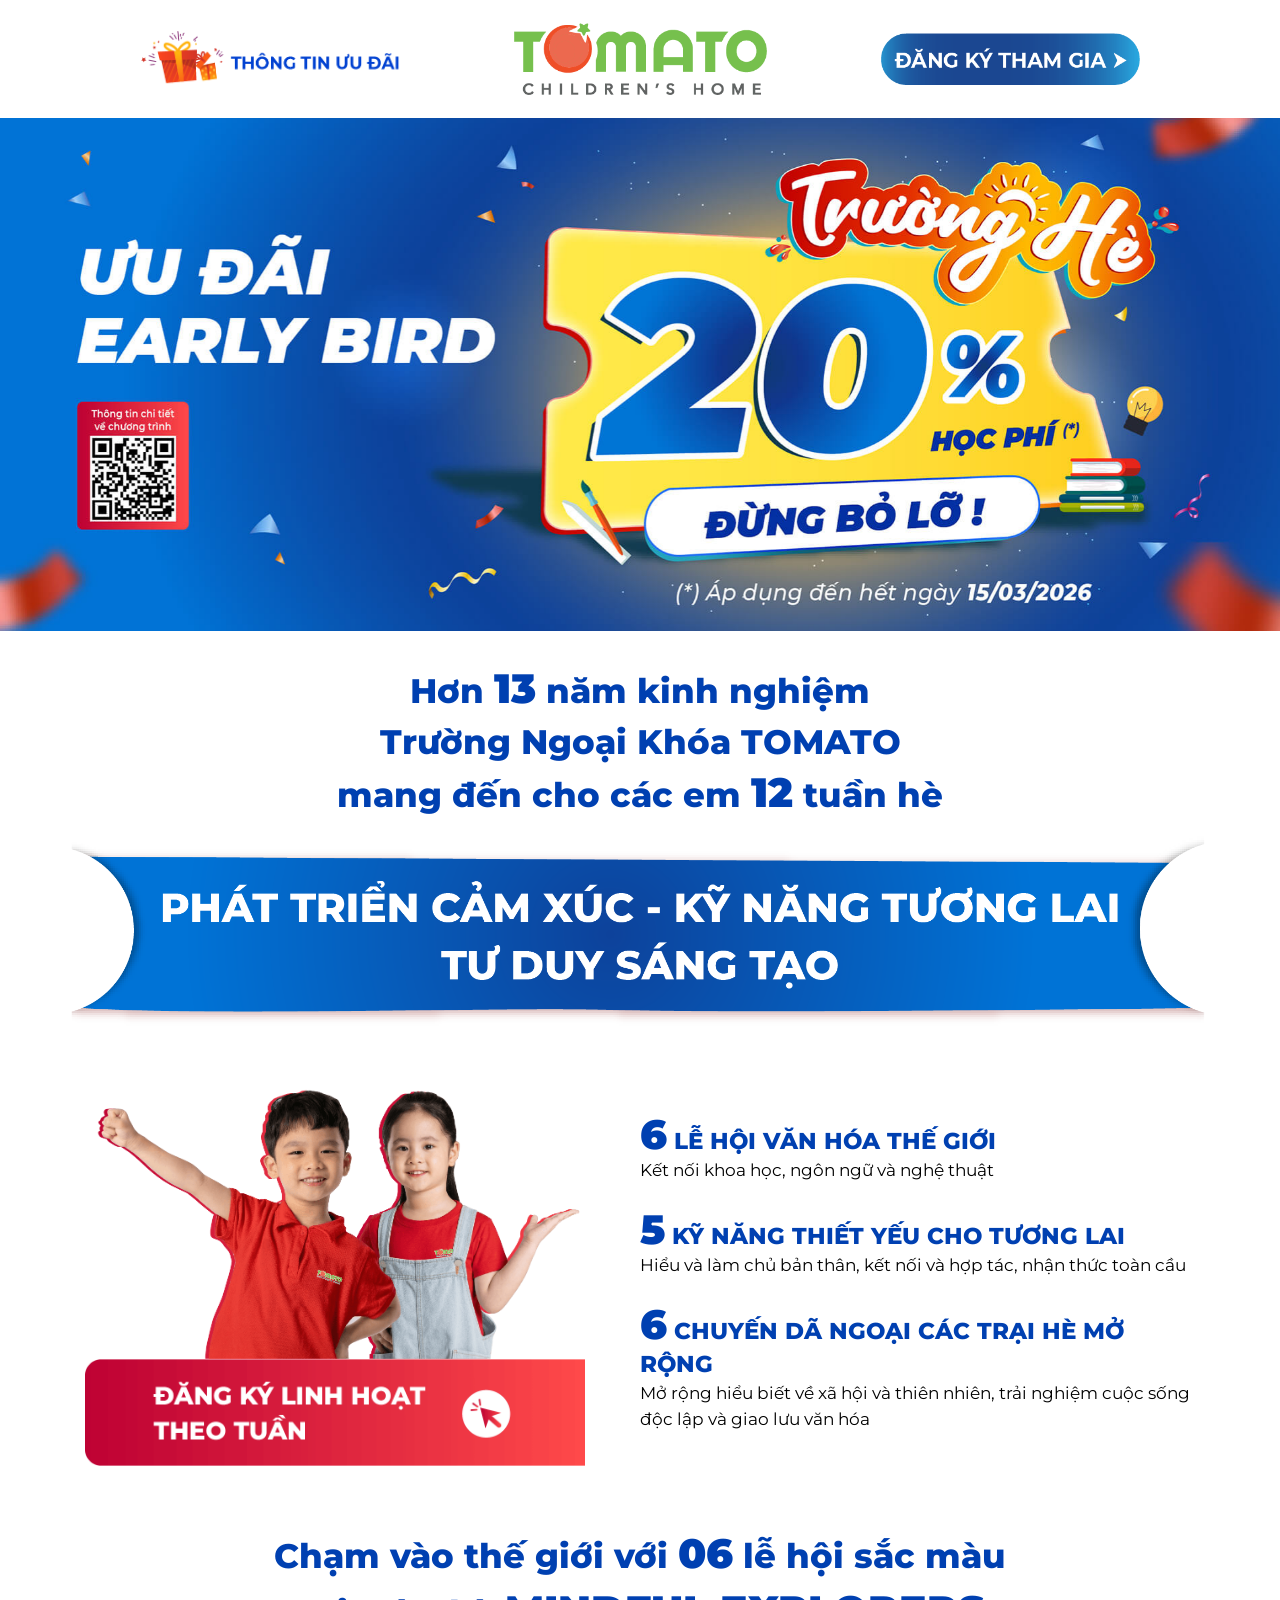
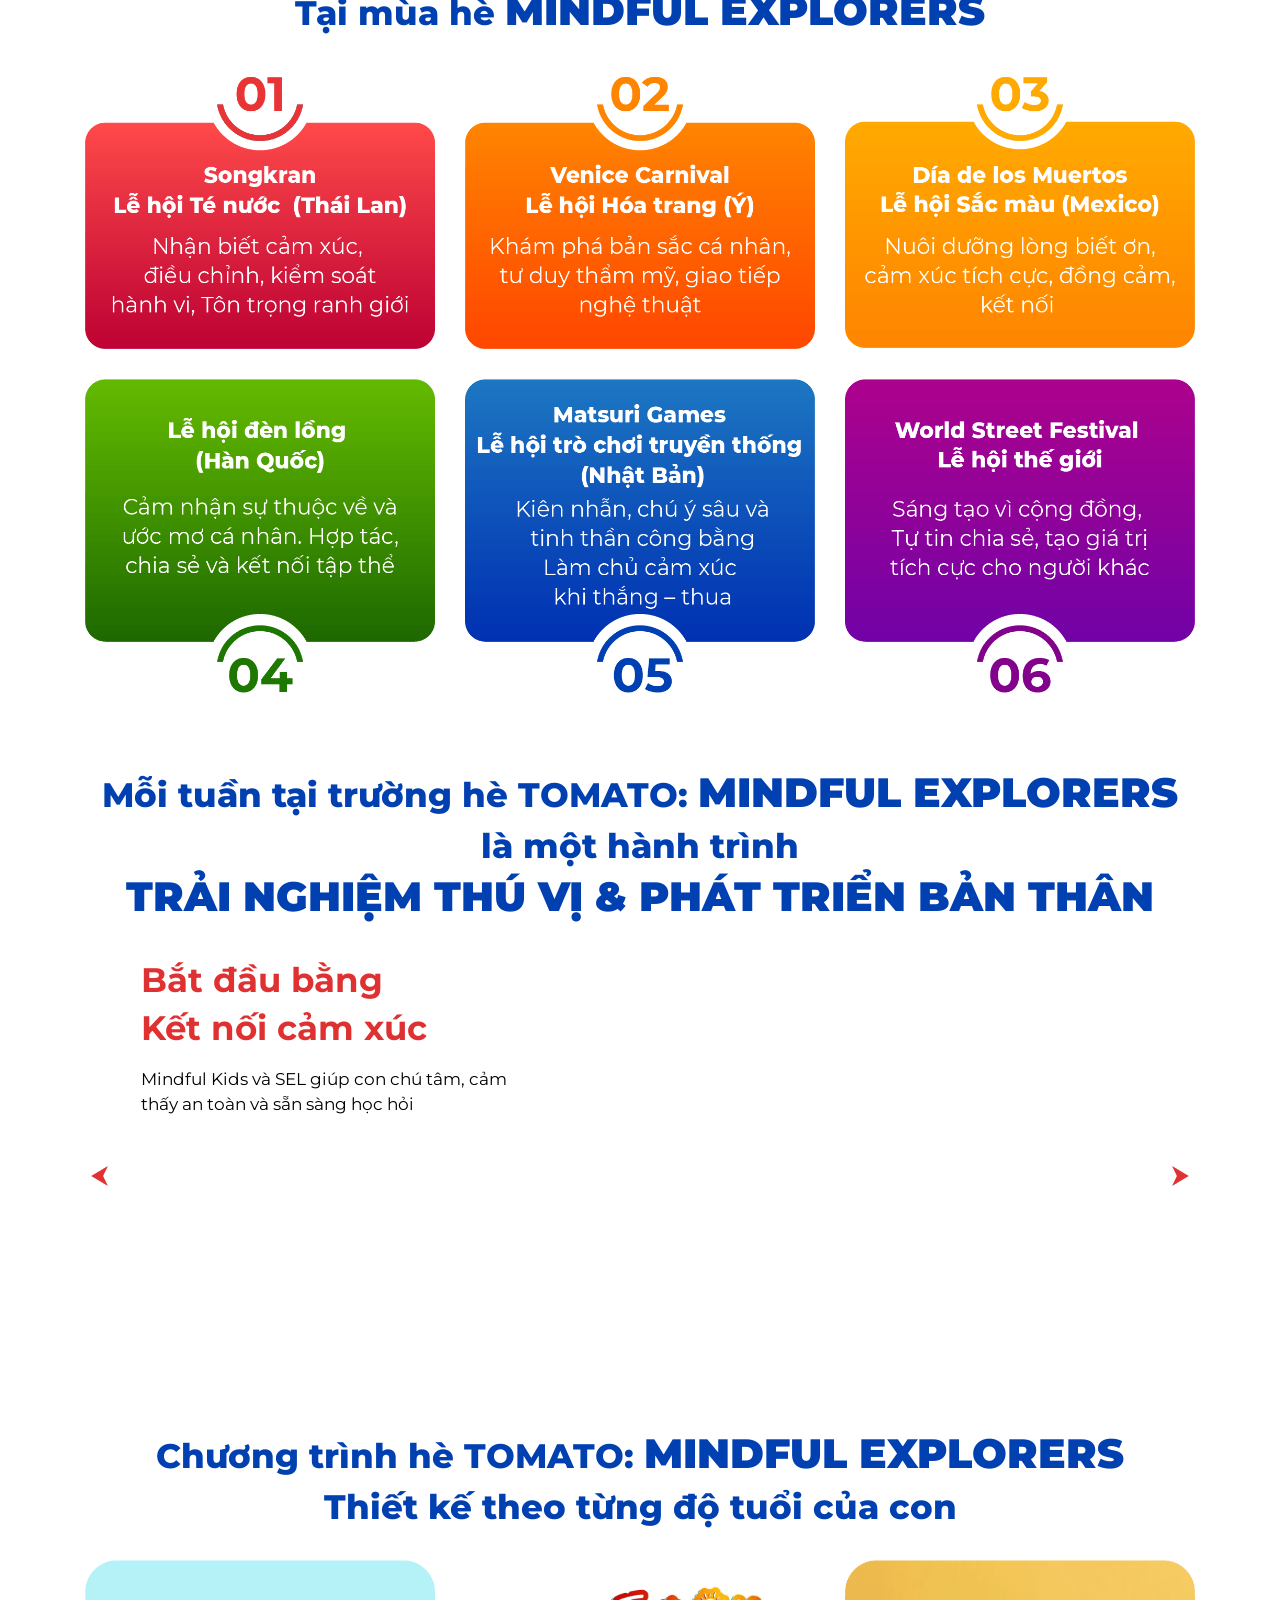
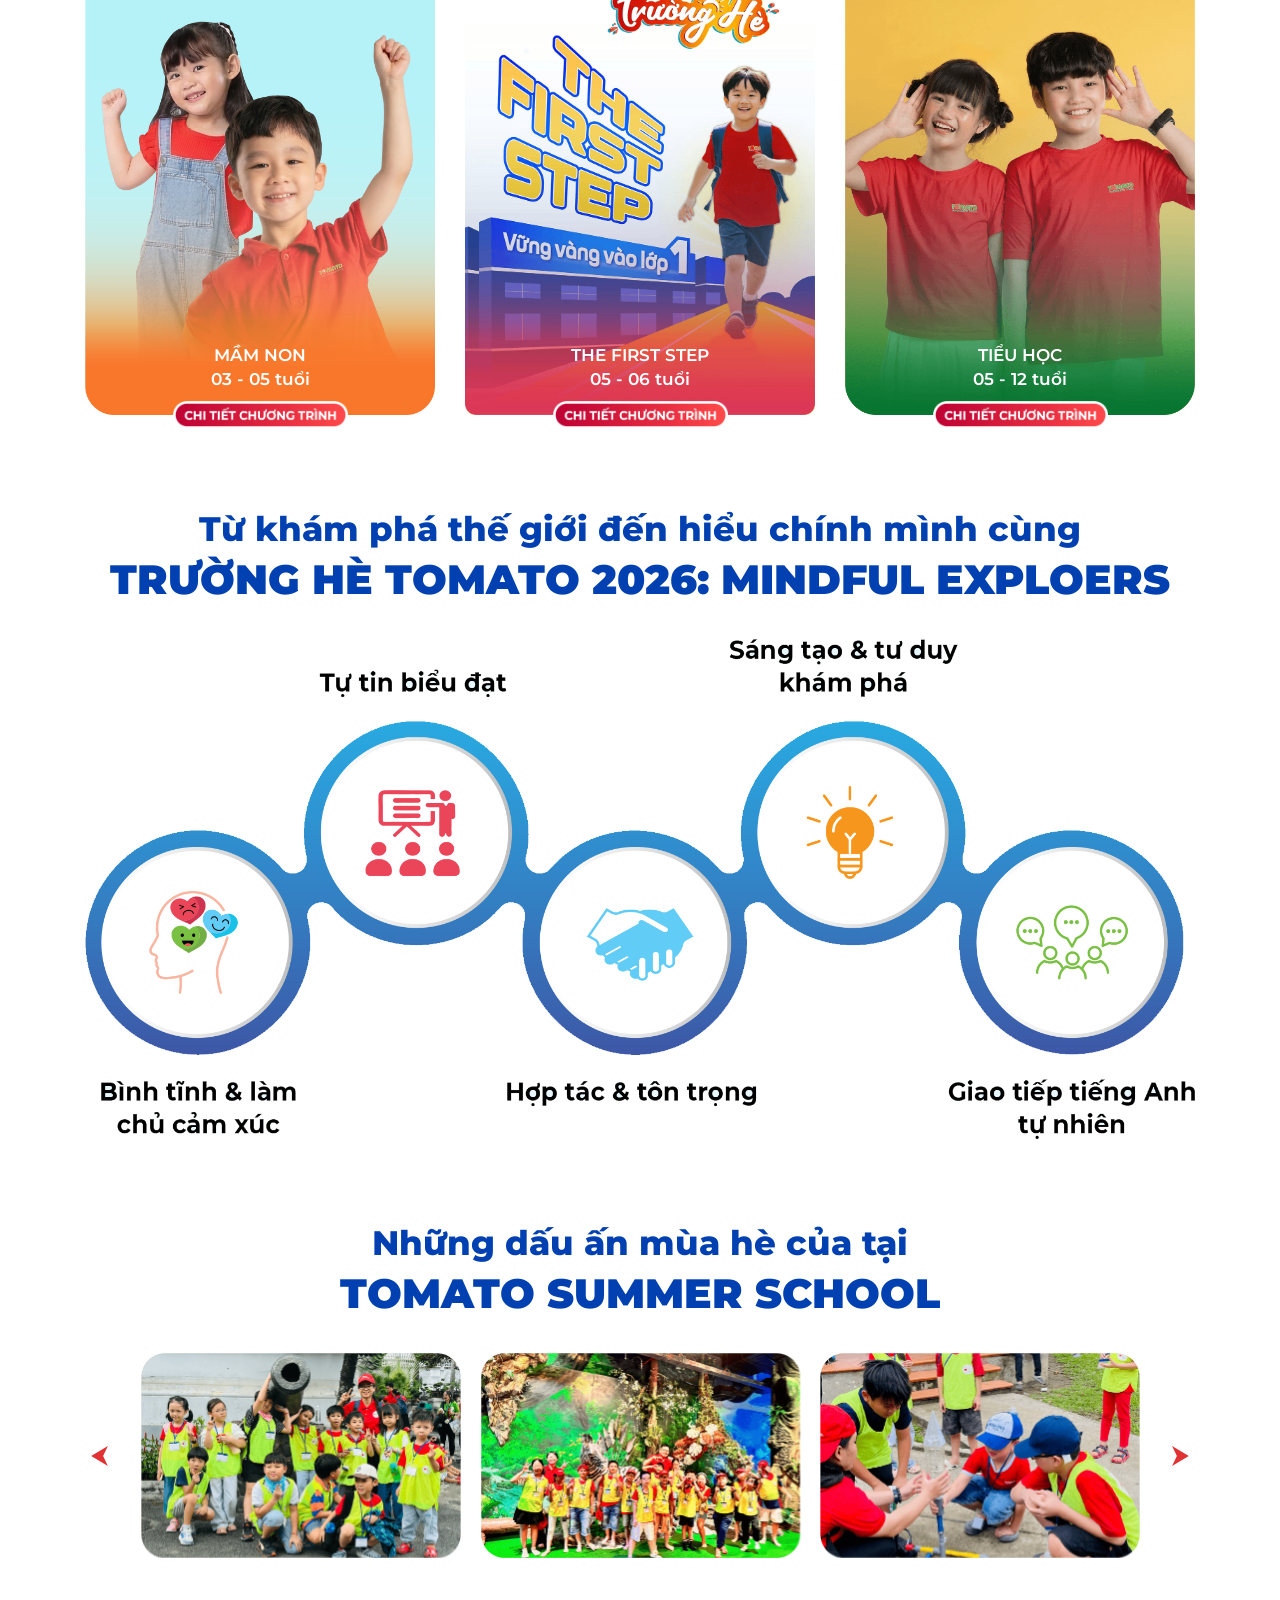
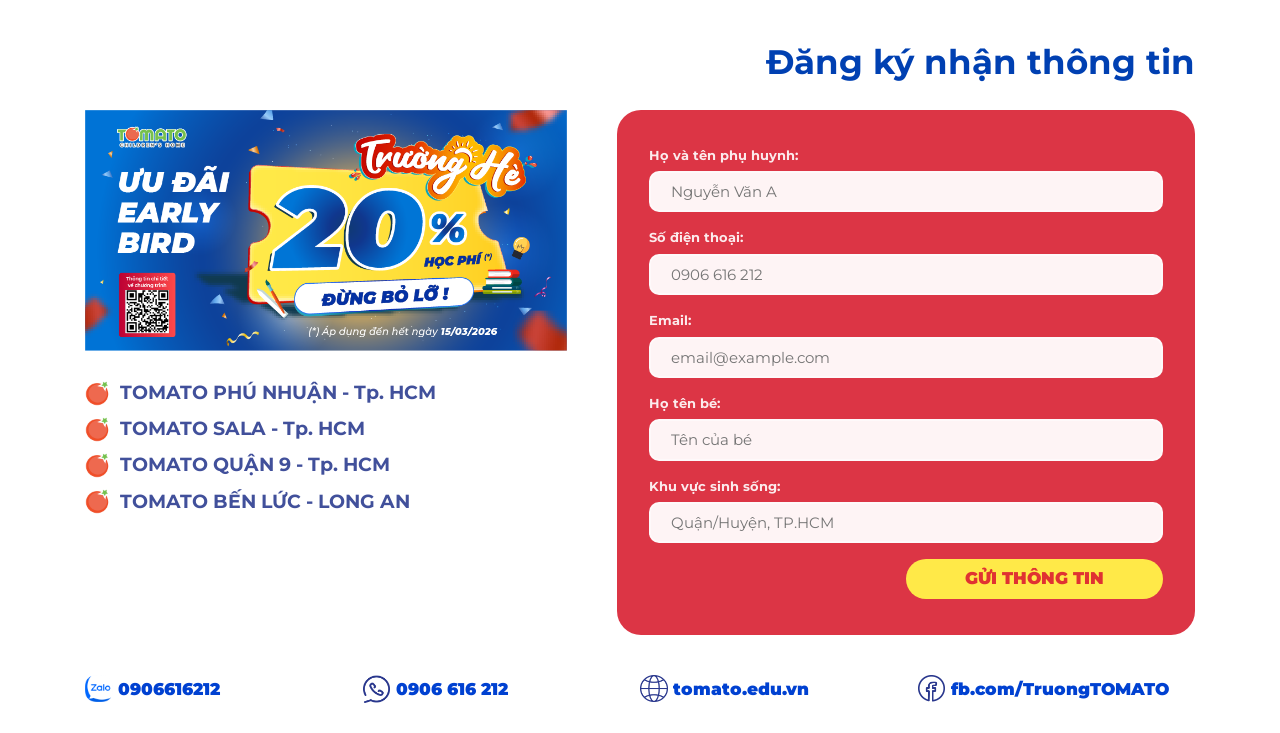
==== commit 3d716e9c: "update page" ====
--- a/index.html
+++ b/index.html
@@ -31,6 +31,16 @@
     <link rel="preconnect" href="https://fonts.gstatic.com" crossorigin>
     <link href="https://fonts.googleapis.com/css2?family=Montserrat:ital,wght@0,100..900;1,100..900&display=swap" rel="stylesheet">
     <link href="css/style.css" rel="stylesheet" media="screen">
+
+    <!-- Google tag (gtag.js) -->
+    <script async src="https://www.googletagmanager.com/gtag/js?id=G-1TB9Q7VBF1"></script>
+    <script>
+    window.dataLayer = window.dataLayer || [];
+    function gtag(){dataLayer.push(arguments);}
+    gtag('js', new Date());
+
+    gtag('config', 'G-1TB9Q7VBF1');
+    </script>
 </head>
 <body>
     <header class="page-header">
@@ -204,7 +214,7 @@
                     <div class="md-col wow fadeInLeft" data-wow-delay ="0.3s">
                         <img src="./images/kh-2.png" alt="">
                         <p>THE FIRST STEP <br>05 - 06 tuổi</p>
-                        <a href="first-step.html"><img src="./images/text-5.png" alt=""></a>
+                        <a href="https://truonghelop1.tomato.edu.vn/"><img src="./images/text-5.png" alt=""></a>
                     </div>
                     <div class="md-col wow fadeInLeft" data-wow-delay ="0.6s">
                         <img src="./images/kh-3.png" alt="">
@@ -296,11 +306,11 @@
                     </div>
                     <div class="register-right wow fadeInLeft">
                         
-                      <form class="register-form clearfix" >
+                      <form class="register-form clearfix" id="ggcontact">
                         
                         <div class="form-group">
                           <label for="parent-name">Họ và tên phụ huynh:</label>
-                          <input type="text" id="parent-name" name="parent-name" placeholder="Nguyễn Văn A" required />
+                          <input type="text" id="parent-name" name="parent_name" placeholder="Nguyễn Văn A" required />
                           <!-- <p class="error">Vui lòng nhập họ tên phụ huynh</p> -->
                         </div>
                         <div class="form-group">
@@ -315,7 +325,7 @@
                         </div>
                         <div class="form-group">
                           <label for="child-name">Họ tên bé:</label>
-                          <input type="text" id="child-name" name="child-name" placeholder="Tên của bé" required />
+                          <input type="text" id="child-name" name="child_name" placeholder="Tên của bé" required />
                           <!-- <p class="error">Vui lòng nhập họ tên bé</p> -->
                         </div>
                         <div class="form-group">
@@ -323,7 +333,8 @@
                           <input type="text" id="area" name="area" placeholder="Quận/Huyện, TP.HCM" />
                           <!-- <p class="error">Vui lòng nhập khu vực sinh sống</p> -->
                         </div>
-                        <input type="button" class="btn-submit" value="GỬI THÔNG TIN" >
+                        <input type="hidden" class="current-date" value="" name="register_date"/>
+                        <input type="button" id="gg-submit" class="btn-submit" value="GỬI THÔNG TIN" onclick="App.Dev.register()">
                       </form>
                       <div id="modal-sucess-1" class="md-modal-fancybox" >
                           <img src="./images/check.png" alt="">
@@ -354,12 +365,18 @@
             <div class="container">
                 <div class="footer">
                     <div class="md-col clearfix wow fadeInLeft">
+                        <a href="https://zalo.me/0906616212">
+                            <img src="./images/ico-zalo.png" alt="">
+                            <p>0906616212</p>
+                        </a>
+                    </div> 
+                    <div class="md-col clearfix wow fadeInLeft" data-wow-delay="0.2s">
                         <a href="tel:0906616212">
                             <img src="./images/ico-phone.png" alt="">
                             <p>0906 616 212</p>
                         </a>
                     </div> 
-                    <div class="md-col clearfix wow fadeInLeft" data-wow-delay="0.3s">
+                    <div class="md-col clearfix wow fadeInLeft" data-wow-delay="0.4s">
                         <a href="https://tomato.edu.vn/" target="_blank">
                             <img src="./images/ico-web.png" alt="">
                             <p>tomato.edu.vn</p>
@@ -368,7 +385,7 @@
                     <div class="md-col clearfix wow fadeInLeft" data-wow-delay="0.6s">
                         <a href="https://www.facebook.com/TruongTOMATO" target="_blank">
                             <img src="./images/ico-fb.png" alt="">
-                            <p>https://www.facebook.com/TruongTOMATO</p>
+                            <p>fb.com/TruongTOMATO</p>
                         </a>
                     </div>  
                 </div>
@@ -377,6 +394,7 @@
     </div>
 </body>
 <script src="vendor/jquery/jquery-2.1.0.min.js"></script>
+<script src="vendor/jquery/jquery.validate.js"></script>
 <script src="vendor/bootstrap/bootstrap.min.js"></script>
 <script src="vendor/owlcarousel/owl.carousel.min.js"></script>
 <script src="vendor/wow/wow.min.js" type="text/javascript"></script>
@@ -384,4 +402,5 @@
 <script src="vendor/semantic/semantic.js" type="text/javascript" ></script>
 <script src="vendor/semantic/semantic.min.js" type="text/javascript" ></script>
 <script src="scripts/main.js"></script>
+<script src="scripts/dcommon.js?v=2"></script>
 </html>
--- a/css/style.css
+++ b/css/style.css
@@ -481,6 +481,9 @@
 .form-group select:focus {
   
 }
+.error input{
+  color: #e30016;
+}
 
 .btn-submit {
   width: 50%;
@@ -505,7 +508,7 @@
 }
 
 p.error{
-  color: #FFF;
+  color: #fdbb04;
   font-style: italic;
   font-size: calc(2px + 0.8vw);
   margin-top: 3px;
@@ -514,48 +517,40 @@
 .md-modal-fancybox{
     display: none;
     width: 50%;
-    height: 50%;
+    height: auto;
     background: #FFF;
     position: relative;
     border-radius: 20px;
 }
 .md-modal-fancybox .md-content{
-    position: absolute;
-    left: 50%;
-    top: 50%;
-    transform: translate(-50%, -50%);
-    margin-bottom: 0px;
+    margin-bottom: 20px;
     text-align: center;
-    width: 75%;
-    color: #0040b2;
+    color: #089901;
 }
 .md-modal-fancybox .md-content h6{
     font-size: calc(5px + 2vw);
     font-weight: 700;
 }
 .md-modal-fancybox img{
-    position: absolute;
-    left: 50%;
-    top: 5%;
-    transform: translateX(-50%);
-    width: 12%;
+  display: table;
+  margin: 0 auto 20px;
+    width: 15%;
 }
 .md-modal-fancybox .md-close{
-    position: absolute;
-    bottom: 5%;
-    left: 50%;
-    transform: translateX(-50%);
+    position: relative;
     top: auto;
     width: 50%;
     color: #FFF;
-    background: #0040b2;
+    background: #089901;
+    display: table;
+    margin: 0 auto;
 }
 .fancybox-is-open .fancybox-stage{
     overflow: auto;
 }
 .footer{
   display: grid;
-   grid-template-columns: repeat(3, 1fr);
+   grid-template-columns: repeat(4, 1fr);
    padding-bottom: 30px;
 }
 .footer .md-col img{
@@ -565,7 +560,7 @@
 .footer .md-col p{
   float: right;
   width: 88%;
-  margin-top: 5px;
+  margin-top: 3px;
   font-weight: 900;
 }
 
@@ -599,9 +594,14 @@
   animation: none;
 }
 @media screen and (max-width: 767px){
+  p.error{
+    font-size: calc(10px + 1vw);
+  }
   .md-modal-fancybox{
       width: 100%;
-      height: 30%;
+  }
+  .md-modal-fancybox img{
+    width: 20%;
   }
   .md-modal-fancybox .md-content h6{
       font-size: calc(10px + 4vw);
@@ -722,7 +722,10 @@
   background: #FFF;
   z-index: 99;
   border-bottom: 1px solid #0041d1;
-  padding: 20px 5% !important;
+  padding: 10px 15% !important;
+}
+.page-header .main-header.scroll-top .md-col img{
+  width: 50%;
 }
 
 .scroll-btn{
@@ -807,6 +810,12 @@
   background: #fdbb04;
 }
 @media screen and (max-width: 767px){
+  .scroll-top{
+    padding: 5px 5% !important;
+  }
+  .page-header .main-header.scroll-top .md-col img{
+    width: 60%;
+  }
   .banner .md-desktop{
     display: none !important;
   }
@@ -857,5 +866,14 @@
   color: #FFF;
   padding: 10px 20px;
   border-radius: 20px;
-  z-index: 999;
+  z-index: 2;
+}
+.back-to-home:hover{
+  color: #FFF;
+}
+
+@media screen and (min-width: 1599px){
+  .md-modal-fancybox{
+    width: 40%;
+  }
 }
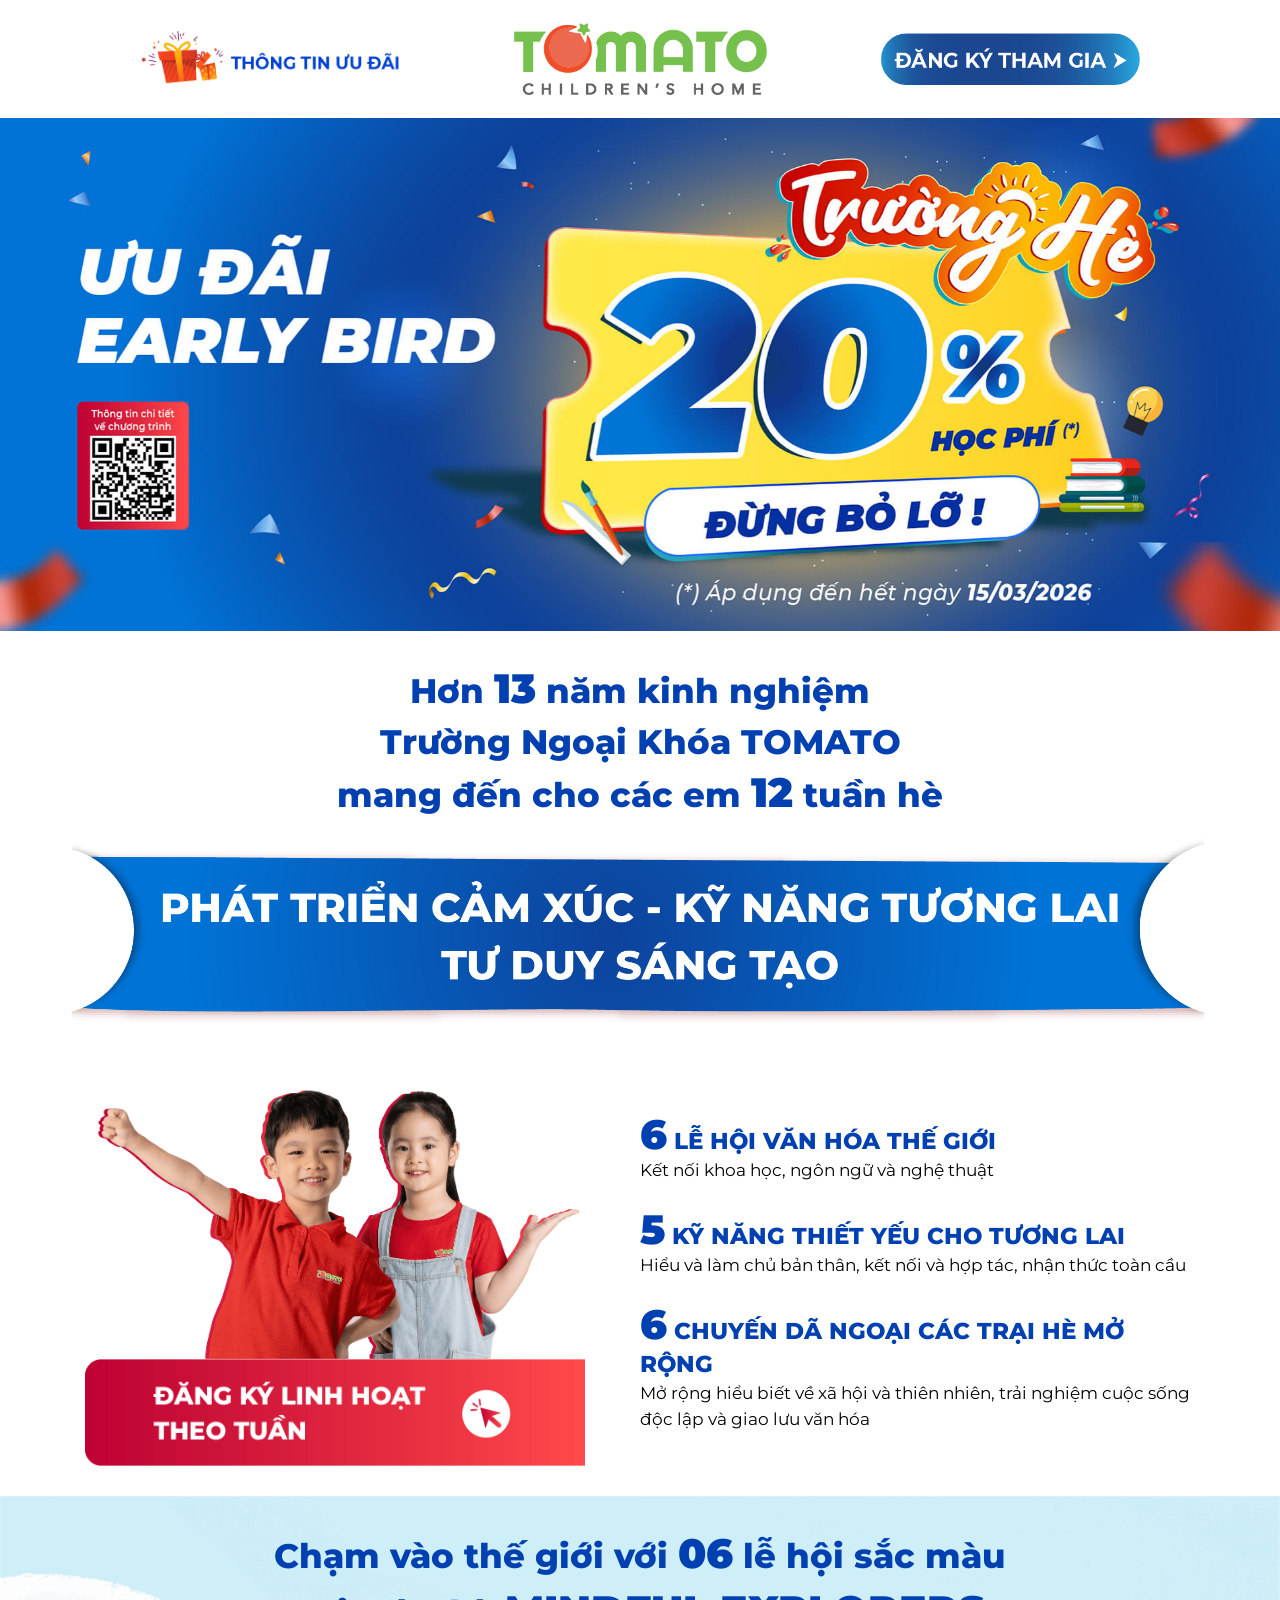
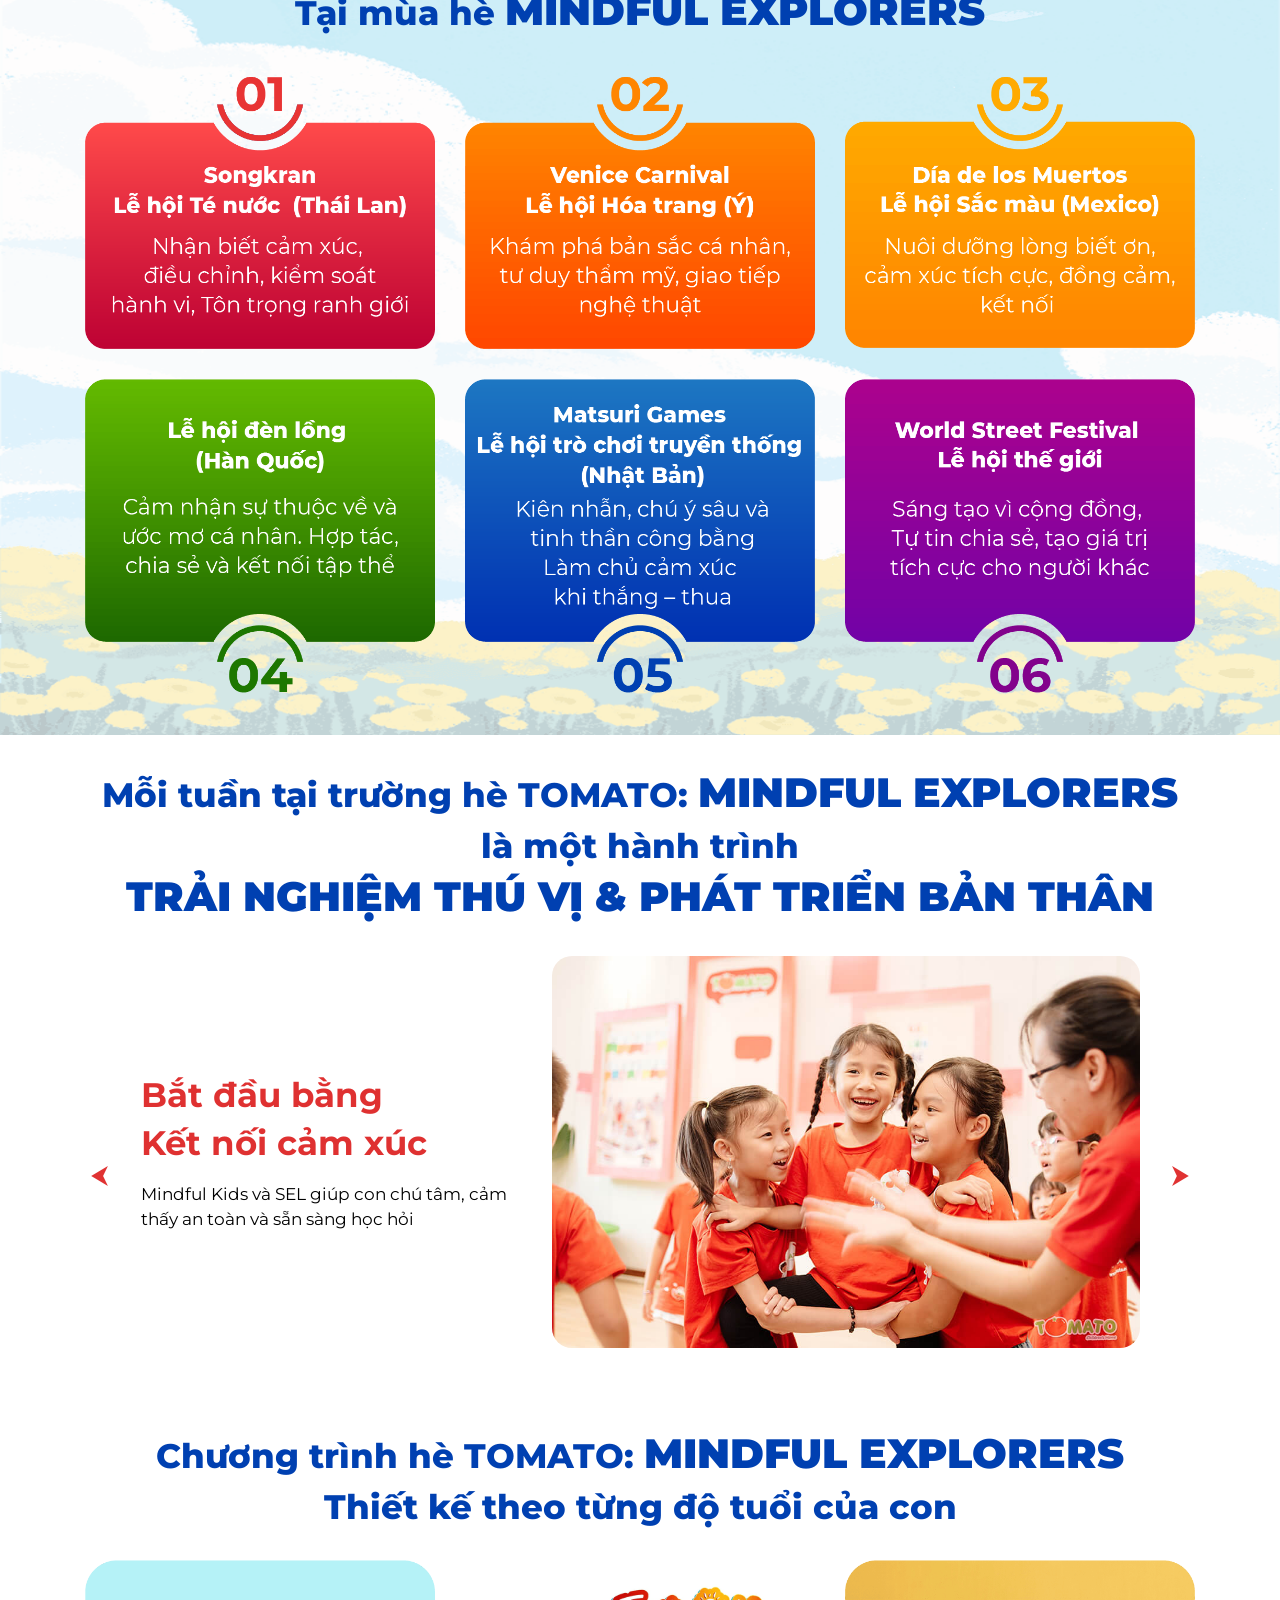
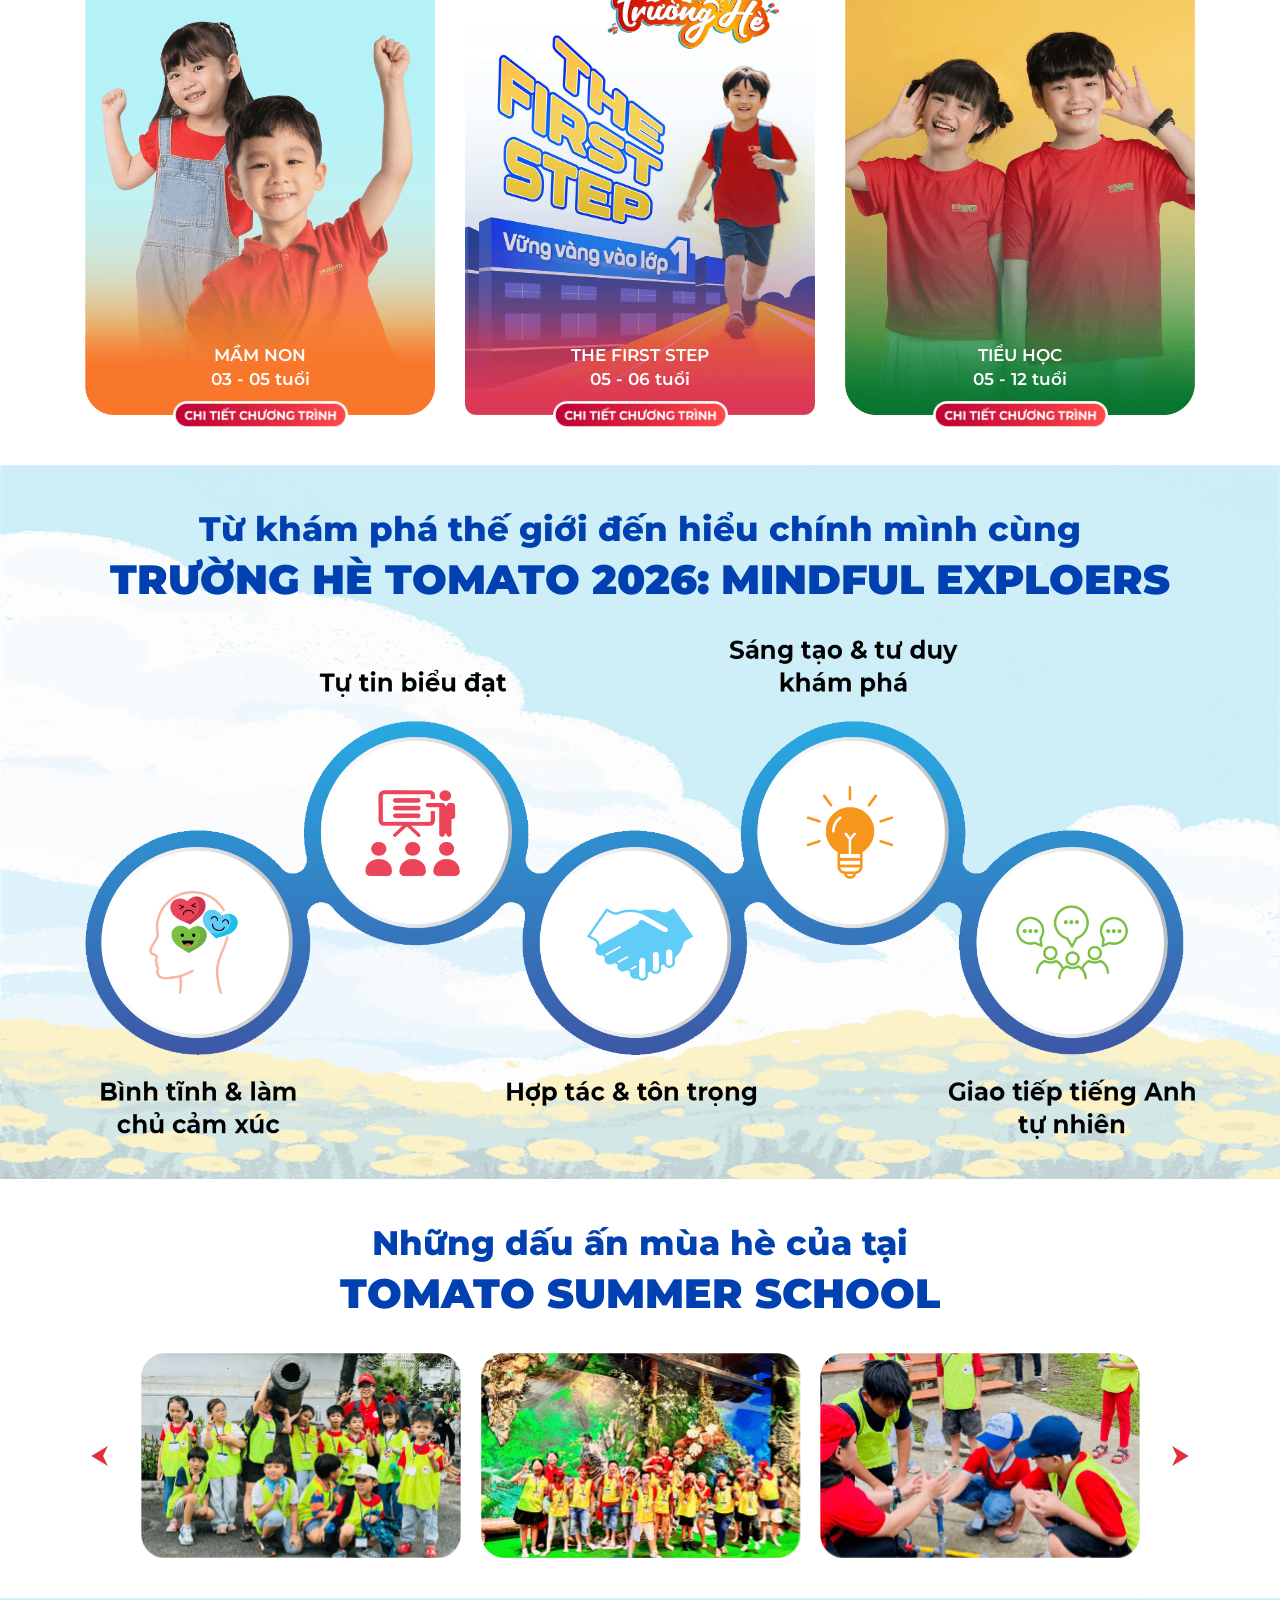
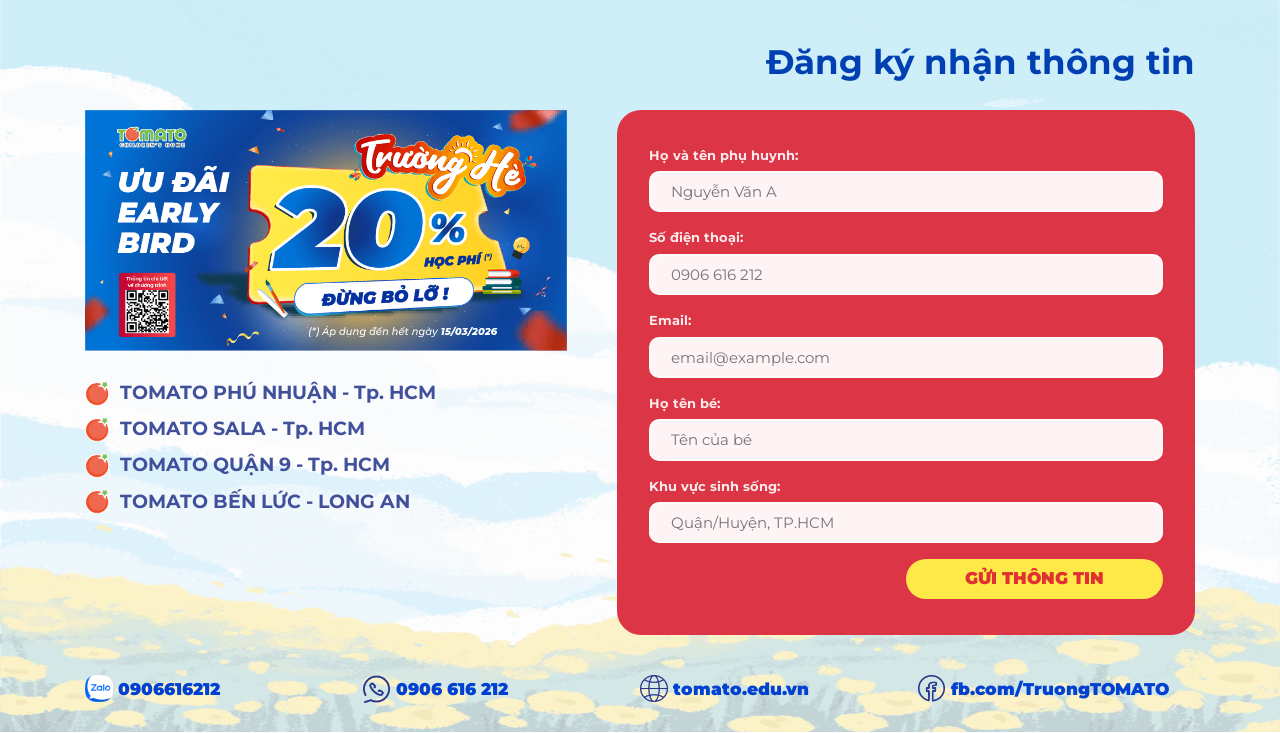
==== commit 18b495c6: "feat: implement lazy loading for images and optimize rendering path" ====
--- a/index.html
+++ b/index.html
@@ -29,6 +29,8 @@
     <link href="vendor/semantic/semantic.min.css" rel="stylesheet">
     <link rel="preconnect" href="https://fonts.googleapis.com">
     <link rel="preconnect" href="https://fonts.gstatic.com" crossorigin>
+    <link rel="dns-prefetch" href="https://fonts.googleapis.com">
+    <link rel="dns-prefetch" href="https://fonts.gstatic.com">
     <link href="https://fonts.googleapis.com/css2?family=Montserrat:ital,wght@0,100..900;1,100..900&display=swap" rel="stylesheet">
     <link href="css/style.css" rel="stylesheet" media="screen">
 
@@ -47,26 +49,26 @@
         <div class="container">
             <div class="main-header">
                 <div class="md-col">
-                    <a class="scroll-btn md-desktop"><img src="./images/text-1.png" alt=""></a>
-                    <a class="scroll-btn-1 md-mobile"><img src="./images/text-1.png" alt=""></a>
+                    <a class="scroll-btn md-desktop"><img src="./images/text-1.png" alt="" fetchpriority="high"></a>
+                    <a class="scroll-btn-1 md-mobile"><img src="./images/text-1.png" alt="" fetchpriority="high"></a>
                 </div>
                 <div class="md-col logo">
-                    <a href="#"><img src="./images/logo.png" alt=""></a>
+                    <a href="#"><img src="./images/logo.png" alt="" fetchpriority="high"></a>
                 </div>
                 <div class="md-col">
-                    <a  class="scroll-btn"><img src="./images/text-2.png" alt=""></a>
+                    <a  class="scroll-btn"><img src="./images/text-2.png" alt="" fetchpriority="high"></a>
                 </div>
             </div>
         </div>
         <div class="banner wow fadeInUp">
             <div class="owl-carousel owl-theme">
                 <div class="item">
-                    <img src="./images/banner.jpg" alt="" class="md-desktop">
-                    <img src="./images/banner-mb.jpg" alt="" class="md-mobile">
+                    <img src="./images/banner.jpg" alt="" class="md-desktop" fetchpriority="high">
+                    <img src="./images/banner-mb.jpg" alt="" class="md-mobile" fetchpriority="high">
                 </div>
                 <div class="item">
-                    <img src="./images/banner-2.jpg" alt="" class="md-desktop">
-                    <img src="./images/banner-2-mb.jpg" alt="" class="md-mobile">
+                    <img src="./images/banner-2.jpg" alt="" class="md-desktop" loading="lazy" decoding="async">
+                    <img src="./images/banner-2-mb.jpg" alt="" class="md-mobile" loading="lazy" decoding="async">
                 </div>
             </div>
             
@@ -78,13 +80,13 @@
                 <div class="container">
                     <h6>Hơn <span>13</span> năm kinh nghiệm <br>Trường Ngoại Khóa TOMATO <br>mang đến cho các em <span>12</span> tuần hè </h6>
                 </div>
-                <img src="./images/text-3.png" alt="">
+                <img src="./images/text-3.png" alt="" loading="lazy" decoding="async">
             </div>
             <div class="container">
                 <div class="md-content clearfix">
                     <div class="md-left wow fadeInRight">
-                        <img src="./images/img-1.png" alt="">
-                        <a class="scroll-btn"><img src="./images/text-4.png" alt="" class="md-text-4"></a>
+                        <img src="./images/img-1.png" alt="" loading="lazy" decoding="async">
+                        <a class="scroll-btn"><img src="./images/text-4.png" alt="" class="md-text-4" loading="lazy" decoding="async"></a>
                     </div>
                     <div class="md-right wow fadeInLeft">
                         <div class="md-col">
@@ -113,25 +115,25 @@
             <div class="container">
                 <div class="md-content">
                     <div class="md-col wow fadeInLeft">
-                        <img src="./images/lehoi-1.png" alt="">
+                        <img src="./images/lehoi-1.png" alt="" loading="lazy" decoding="async">
                     </div>
                     <div class="md-col wow fadeInLeft">
-                        <img src="./images/lehoi-2.png" alt="">
+                        <img src="./images/lehoi-2.png" alt="" loading="lazy" decoding="async">
                     </div>
                     <div class="md-col wow fadeInLeft">
-                        <img src="./images/lehoi-3.png" alt="">
+                        <img src="./images/lehoi-3.png" alt="" loading="lazy" decoding="async">
                     </div>
                     <div class="md-col wow fadeInRight">
-                        <img src="./images/lehoi-4.png" alt="" class="md-desktop">
-                        <img src="./images/lehoi-4-mb.png" alt="" class="md-mobile">
+                        <img src="./images/lehoi-4.png" alt="" class="md-desktop" loading="lazy" decoding="async">
+                        <img src="./images/lehoi-4-mb.png" alt="" class="md-mobile" loading="lazy" decoding="async">
                     </div>
                     <div class="md-col wow fadeInRight">
-                        <img src="./images/lehoi-5.png" alt="" class="md-desktop">
-                        <img src="./images/lehoi-5-mb.png" alt="" class="md-mobile">
+                        <img src="./images/lehoi-5.png" alt="" class="md-desktop" loading="lazy" decoding="async">
+                        <img src="./images/lehoi-5-mb.png" alt="" class="md-mobile" loading="lazy" decoding="async">
                     </div>
                     <div class="md-col wow fadeInRight">
-                        <img src="./images/lehoi-6.png" alt="" class="md-desktop">
-                        <img src="./images/lehoi-6-mb.png" alt="" class="md-mobile">
+                        <img src="./images/lehoi-6.png" alt="" class="md-desktop" loading="lazy" decoding="async">
+                        <img src="./images/lehoi-6-mb.png" alt="" class="md-mobile" loading="lazy" decoding="async">
                     </div>
                 </div>
             </div>
@@ -152,7 +154,7 @@
                                     <span>Mindful Kids và SEL giúp con chú tâm, cảm thấy an toàn và sẵn sàng học hỏi</span>
                                 </div>
                                 <div class="md-right wow fadeInLeft">
-                                    <img src="./images/sc3-img-1.jpg" alt="">
+                                    <img src="./images/sc3-img-1.jpg" alt="" loading="lazy" decoding="async">
                                 </div>
                             </div>
                             <div class="item">
@@ -162,7 +164,7 @@
                                     <span>Global Skills – STEAM – Design Thinking gắn với chủ đề lễ hội</span>
                                 </div>
                                 <div class="md-right">
-                                    <img src="./images/sc3-img-2.jpg" alt="">
+                                    <img src="./images/sc3-img-2.jpg" alt="" loading="lazy" decoding="async">
                                 </div>
                             </div>
                             <div class="item">
@@ -171,7 +173,7 @@
                                     <span>Kỹ năng viết sáng tạo - Story Maker, Nhảy hiện đại tự tin thế hiện ý tưởng</span>
                                 </div>
                                 <div class="md-right">
-                                    <img src="./images/sc3-img-3.jpg" alt="">
+                                    <img src="./images/sc3-img-3.jpg" alt="" loading="lazy" decoding="async">
                                 </div>
                             </div>
                             <div class="item">
@@ -180,7 +182,7 @@
                                     <span>Kids Camp – dã ngoại cảm nhận thế giới xung quanh</span>
                                 </div>
                                 <div class="md-right">
-                                    <img src="./images/sc3-img-4.jpg" alt="">
+                                    <img src="./images/sc3-img-4.jpg" alt="" loading="lazy" decoding="async">
                                 </div>
                             </div>
                             <div class="item">
@@ -190,7 +192,7 @@
                                     <span>Student Led Conference con chia sẻ về điều đã học, sự thay đổi bản thân</span>
                                 </div>
                                 <div class="md-right">
-                                    <img src="./images/sc3-img-5.jpg" alt="">
+                                    <img src="./images/sc3-img-5.jpg" alt="" loading="lazy" decoding="async">
                                 </div>
                             </div>
                         </div>
@@ -207,19 +209,19 @@
             <div class="container">
                 <div class="md-content">
                     <div class="md-col wow fadeInLeft">
-                        <img src="./images/kh-1.png" alt="">
+                        <img src="./images/kh-1.png" alt="" loading="lazy" decoding="async">
                         <p>MẦM NON <br>03 - 05 tuổi</p>
-                        <a id="btn-1" class="active"><img src="./images/text-5.png" alt=""></a>
+                        <a id="btn-1" class="active"><img src="./images/text-5.png" alt="" loading="lazy" decoding="async"></a>
                     </div>
                     <div class="md-col wow fadeInLeft" data-wow-delay ="0.3s">
-                        <img src="./images/kh-2.png" alt="">
+                        <img src="./images/kh-2.png" alt="" loading="lazy" decoding="async">
                         <p>THE FIRST STEP <br>05 - 06 tuổi</p>
-                        <a href="https://truonghelop1.tomato.edu.vn/"><img src="./images/text-5.png" alt=""></a>
+                        <a href="https://truonghelop1.tomato.edu.vn/"><img src="./images/text-5.png" alt="" loading="lazy" decoding="async"></a>
                     </div>
                     <div class="md-col wow fadeInLeft" data-wow-delay ="0.6s">
-                        <img src="./images/kh-3.png" alt="">
+                        <img src="./images/kh-3.png" alt="" loading="lazy" decoding="async">
                         <p>TIỂU HỌC <br>05 - 12 tuổi</p>
-                        <a id="btn-2"><img src="./images/text-5.png" alt=""></a>
+                        <a id="btn-2"><img src="./images/text-5.png" alt="" loading="lazy" decoding="async"></a>
                     </div>
                 </div>
                 
@@ -229,13 +231,13 @@
               <div id="img-1" class="content-box">
                 <p class="tkb-1">Thời khóa biểu mẫu</p>
                 <a href="./images/tkb-1.png" data-fancybox="gallery">
-                  <img src="./images/tkb-1.png" alt="Image 1">
+                  <img src="./images/tkb-1.png" alt="Image 1" loading="lazy" decoding="async">
                 </a>
               </div>
               <div id="img-2" class="content-box">
                 <p class="tkb-3">Thời khóa biểu mẫu</p>
                 <a href="./images/tkb-3.png" data-fancybox="gallery-3">
-                  <img src="./images/tkb-3.png" alt="Image 2">
+                  <img src="./images/tkb-3.png" alt="Image 2" loading="lazy" decoding="async">
                 </a>
               </div>
             </div>
@@ -248,7 +250,7 @@
             </div>
             <div class="md-content wow fadeInUp">
                 <div class="container">
-                    <img src="./images/img-2.png" alt="">
+                    <img src="./images/img-2.png" alt="" loading="lazy" decoding="async">
                 </div>
             </div>
         </div>
@@ -261,30 +263,30 @@
             <div class="container">
                 <div class="md-content">
                     <div class="owl-carousel owl-theme">
-                            <div class="item wow fadeInLeft"><img src="./images/sl-img-1.png" alt=""></div>
-                            <div class="item wow fadeInLeft" data-wow-delay="0.3s"><img src="./images/sl-img-2.png" alt=""></div>
-                            <div class="item wow fadeInLeft" data-wow-delay="0.6s"><img src="./images/sl-img-3.png" alt=""></div>
-                            <div class="item"><img src="./images/sl-img-4.png" alt=""></div>
-                            <div class="item"><img src="./images/sl-img-5.png" alt=""></div>
-                            <div class="item"><img src="./images/sl-img-6.png" alt=""></div>
-                            <div class="item"><img src="./images/sl-img-7.png" alt=""></div>
-                            <div class="item"><img src="./images/sl-img-8.png" alt=""></div>
-                            <div class="item"><img src="./images/sl-img-9.png" alt=""></div>
-                            <div class="item"><img src="./images/sl-img-10.png" alt=""></div>
-                            <div class="item"><img src="./images/sl-img-11.png" alt=""></div>
-                            <div class="item"><img src="./images/sl-img-12.png" alt=""></div>
-                            <div class="item"><img src="./images/sl-img-13.png" alt=""></div>
-                            <div class="item"><img src="./images/sl-img-14.png" alt=""></div>
-                            <div class="item"><img src="./images/sl-img-15.png" alt=""></div>
-                            <div class="item"><img src="./images/sl-img-16.png" alt=""></div>
-                            <div class="item"><img src="./images/sl-img-17.png" alt=""></div>
-                            <div class="item"><img src="./images/sl-img-18.png" alt=""></div>
-                            <div class="item"><img src="./images/sl-img-19.png" alt=""></div>
-                        </div>
-                </div>
-            </div>
-        </div>
-        <div class="section-7 " id="targetDiv">
+                            <div class="item wow fadeInLeft"><img src="./images/sl-img-1.png" alt="" loading="lazy" decoding="async"></div>
+                            <div class="item wow fadeInLeft" data-wow-delay="0.3s"><img src="./images/sl-img-2.png" alt="" loading="lazy" decoding="async"></div>
+                            <div class="item wow fadeInLeft" data-wow-delay="0.6s"><img src="./images/sl-img-3.png" alt="" loading="lazy" decoding="async"></div>
+                            <div class="item"><img src="./images/sl-img-4.png" alt="" loading="lazy" decoding="async"></div>
+                            <div class="item"><img src="./images/sl-img-5.png" alt="" loading="lazy" decoding="async"></div>
+                            <div class="item"><img src="./images/sl-img-6.png" alt="" loading="lazy" decoding="async"></div>
+                            <div class="item"><img src="./images/sl-img-7.png" alt="" loading="lazy" decoding="async"></div>
+                            <div class="item"><img src="./images/sl-img-8.png" alt="" loading="lazy" decoding="async"></div>
+                            <div class="item"><img src="./images/sl-img-9.png" alt="" loading="lazy" decoding="async"></div>
+                            <div class="item"><img src="./images/sl-img-10.png" alt="" loading="lazy" decoding="async"></div>
+                            <div class="item"><img src="./images/sl-img-11.png" alt="" loading="lazy" decoding="async"></div>
+                            <div class="item"><img src="./images/sl-img-12.png" alt="" loading="lazy" decoding="async"></div>
+                            <div class="item"><img src="./images/sl-img-13.png" alt="" loading="lazy" decoding="async"></div>
+                            <div class="item"><img src="./images/sl-img-14.png" alt="" loading="lazy" decoding="async"></div>
+                            <div class="item"><img src="./images/sl-img-15.png" alt="" loading="lazy" decoding="async"></div>
+                            <div class="item"><img src="./images/sl-img-16.png" alt="" loading="lazy" decoding="async"></div>
+                            <div class="item"><img src="./images/sl-img-17.png" alt="" loading="lazy" decoding="async"></div>
+                            <div class="item"><img src="./images/sl-img-18.png" alt="" loading="lazy" decoding="async"></div>
+                            <div class="item"><img src="./images/sl-img-19.png" alt="" loading="lazy" decoding="async"></div>
+                        </div>
+                </div>
+            </div>
+        </div>
+        <div class="section-7 " id="dang-ky">
             <div class="container">
                 <section class="register" id="register">
                     <h6>Đăng ký nhận thông tin</h6>
@@ -293,7 +295,7 @@
                     <div class="register-left md-desktop wow fadeInRight">
                       
                       <div class="early-bird-banner">
-                        <img src="./images/banner-ft.png" alt="">
+                        <img src="./images/banner-ft.png" alt="" loading="lazy" decoding="async">
                       </div>
                       <div class="locations">
                         <ul class="location-list">
@@ -337,7 +339,7 @@
                         <input type="button" id="gg-submit" class="btn-submit" value="GỬI THÔNG TIN" onclick="App.Dev.register()">
                       </form>
                       <div id="modal-sucess-1" class="md-modal-fancybox" >
-                          <img src="./images/check.png" alt="">
+                          <img src="./images/check.png" alt="" loading="lazy" decoding="async">
                           <div class="md-content">
                               <h6>Đăng ký thành công</h6>
                               <p>Cám ơn bạn đã đăng ký thông tin, chúng tôi sẽ liên hệ lại với bạn sớm nhất!</p>
@@ -348,7 +350,7 @@
                     <div class="register-left md-mobile wow fadeInRight" id="targetDiv-1">
                       
                       <div class="early-bird-banner">
-                        <img src="./images/banner-ft.png" alt="">
+                        <img src="./images/banner-ft.png" alt="" loading="lazy" decoding="async">
                       </div>
                       <div class="locations">
                         <ul class="location-list">
@@ -366,25 +368,25 @@
                 <div class="footer">
                     <div class="md-col clearfix wow fadeInLeft">
                         <a href="https://zalo.me/0906616212">
-                            <img src="./images/ico-zalo.png" alt="">
+                            <img src="./images/ico-zalo.png" alt="" loading="lazy" decoding="async">
                             <p>0906616212</p>
                         </a>
                     </div> 
                     <div class="md-col clearfix wow fadeInLeft" data-wow-delay="0.2s">
                         <a href="tel:0906616212">
-                            <img src="./images/ico-phone.png" alt="">
+                            <img src="./images/ico-phone.png" alt="" loading="lazy" decoding="async">
                             <p>0906 616 212</p>
                         </a>
                     </div> 
                     <div class="md-col clearfix wow fadeInLeft" data-wow-delay="0.4s">
                         <a href="https://tomato.edu.vn/" target="_blank">
-                            <img src="./images/ico-web.png" alt="">
+                            <img src="./images/ico-web.png" alt="" loading="lazy" decoding="async">
                             <p>tomato.edu.vn</p>
                         </a>
                     </div> 
                     <div class="md-col clearfix wow fadeInLeft" data-wow-delay="0.6s">
                         <a href="https://www.facebook.com/TruongTOMATO" target="_blank">
-                            <img src="./images/ico-fb.png" alt="">
+                            <img src="./images/ico-fb.png" alt="" loading="lazy" decoding="async">
                             <p>fb.com/TruongTOMATO</p>
                         </a>
                     </div>  
--- a/css/style.css
+++ b/css/style.css
@@ -876,4 +876,8 @@
   .md-modal-fancybox{
     width: 40%;
   }
+}
+
+html {
+  scroll-behavior: smooth;
 }
